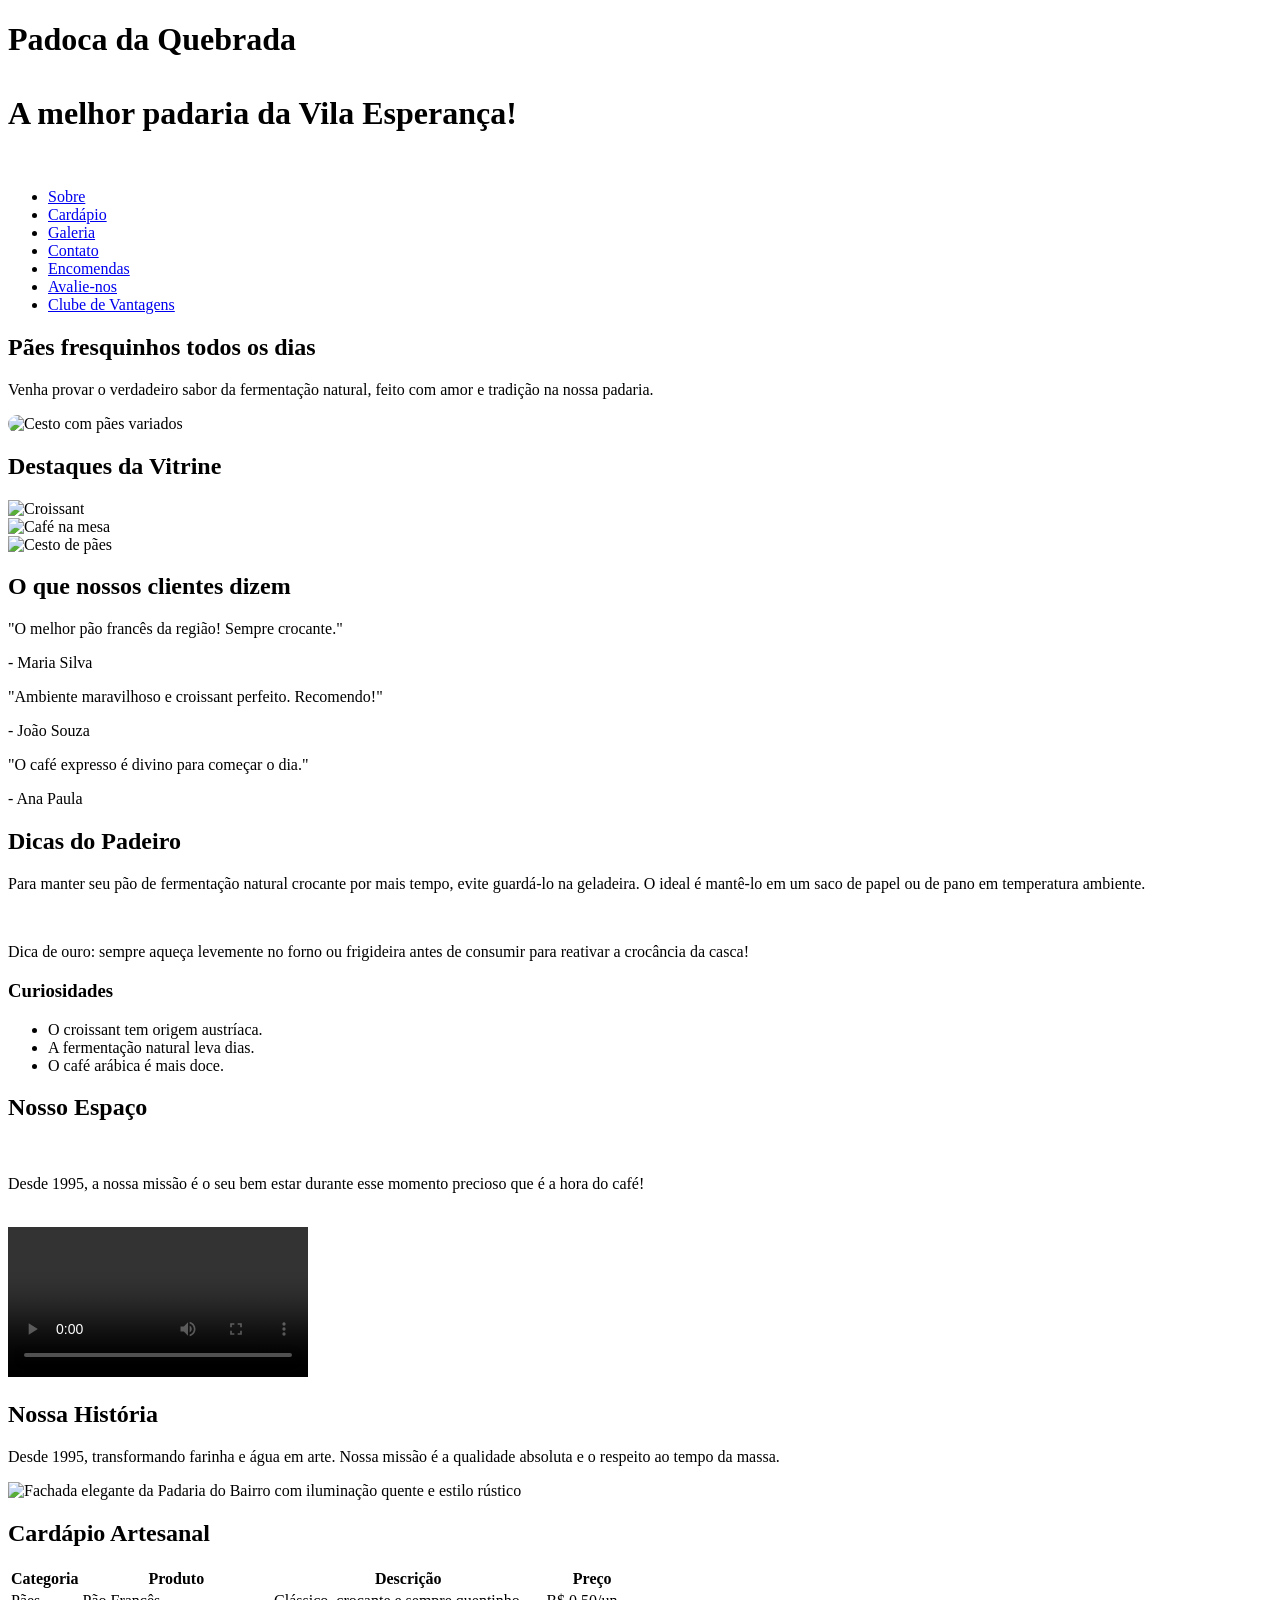
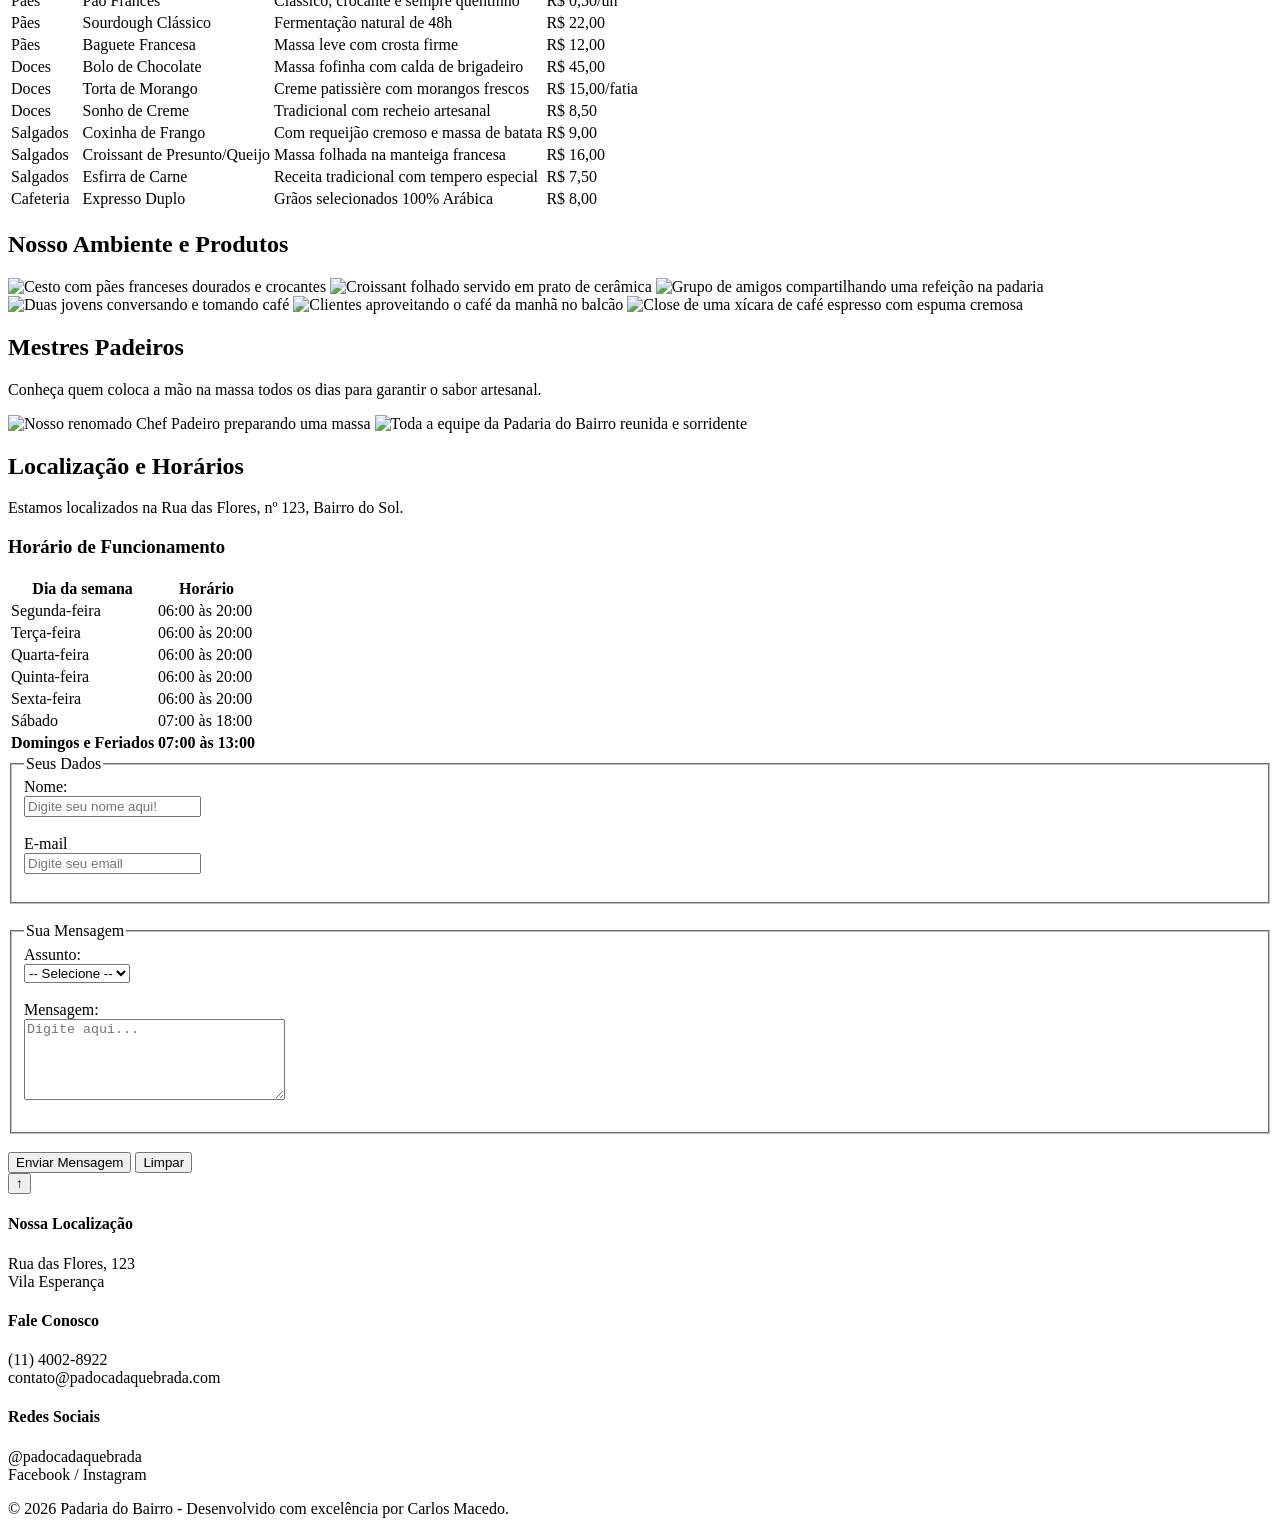
==== index.html @ 4d08b776 "Atualizando o layout e inserindo novas seções" ====
<!DOCTYPE html>
<html lang="pt-br">

<head>
    <!-- Atividade 3: Metadados e Acessibilidade -->
    <meta charset="UTF-8">
    <meta name="viewport" content="width=device-width, initial-scale=1.0">
    <title>Padaria do Bairro | Tradição e Sabor Artesanal</title>
    <!-- Link para o CSS seguindo a estrutura de pastas da Atividade 3 -->
    <link rel="stylesheet" href="css/styles.css">
</head>

<body>

    <!-- Cabeçalho: Título e Menu de Navegação (Atividade 1 e 2) -->
    <header>
        <h1>Padoca da Quebrada<br><br>A melhor padaria da Vila Esperança!</h1><br>
        <nav>
            <ul>
                <li><a href="#sobre">Sobre</a></li>
                <li><a href="#cardapio">Cardápio</a></li>
                <li><a href="#ambiente">Galeria</a></li>
                <li><a href="contato.html">Contato</a></li>
                <li><a href="pedidos.html">Encomendas</a></li>
                <li><a href="feedback.html">Avalie-nos</a></li>
                <li><a href="cadastro.html">Clube de Vantagens</a></li>
            </ul>
        </nav>
    </header>

    <main>
        <section id="hero" class="hero-grid">
            <div class="hero-texto">
                <h2>Pães fresquinhos todos os dias</h2>
                <p>Venha provar o verdadeiro sabor da fermentação natural, feito com amor e tradição na nossa padaria.</p>
            </div>
            <div class="hero-imagem">
                <img src="midia/imagens/cesto-de-paes-da-padaria-do-bairro.png" alt="Cesto com pães variados" style=" border-radius: 80px; object-fit: cover;">
            </div>
        </section>

        <section id="produtos-grid-secao">
            <h2>Destaques da Vitrine</h2>
            <div class="grid-galeria">
                <div class="item-grid"><img src="midia/imagens/croissant-prato-ceramica-padaria-do-bairro.png" alt="Croissant"></div>
                <div class="item-grid"><img src="midia/imagens/close-cafe-mesa.png" alt="Café na mesa"></div>
                <div class="item-grid"><img src="midia/imagens/cesto-de-paes-da-padaria-do-bairro.png" alt="Cesto de pães"></div>
            </div>
        </section>

        <section id="depoimentos">
            <h2>O que nossos clientes dizem</h2>
            <div class="container-depoimentos">
                <div class="card-depoimento">
                    <p>"O melhor pão francês da região! Sempre crocante."</p>
                    <span>- Maria Silva</span>
                </div>
                <div class="card-depoimento card-destaque">
                    <p>"Ambiente maravilhoso e croissant perfeito. Recomendo!"</p>
                    <span>- João Souza</span>
                </div>
                <div class="card-depoimento">
                    <p>"O café expresso é divino para começar o dia."</p>
                    <span>- Ana Paula</span>
                </div>
            </div>
        </section>

        <section id="conteudo-com-sidebar">
            <div class="layout-flex">
                <article class="conteudo-artigo">
                    <h2>Dicas do Padeiro</h2>
                    <p>Para manter seu pão de fermentação natural crocante por mais tempo, evite guardá-lo na geladeira. O ideal é mantê-lo em um saco de papel ou de pano em temperatura ambiente.</p>
                    <br>
                    <p>Dica de ouro: sempre aqueça levemente no forno ou frigideira antes de consumir para reativar a crocância da casca!</p>
                </article>
                <aside class="sidebar-flex">
                    <h3>Curiosidades</h3>
                    <ul>
                        <li>O croissant tem origem austríaca.</li>
                        <li>A fermentação natural leva dias.</li>
                        <li>O café arábica é mais doce.</li>
                    </ul>
                </aside>
            </div>
        </section>
        <!-- Vídeo Institucional (Atividade 2: Controles e Usabilidade) -->
        <section id="video-destaque">
            <h2>Nosso Espaço</h2> <br>
            <p>Desde 1995, a nossa missão é o seu bem estar durante esse momento precioso que é a hora do café!</p> <br>
            <div class="video-container">
                <video controls>
                    <!-- Caminho atualizado conforme Atividade 3 -->
                    <source src="midia/videos/cena-padaria.mp4" type="video/mp4">
                    Seu navegador não suporta o player de vídeo.
                </video>
            </div>
        </section>

        <!-- Seção Sobre (Atividade 2: Uso de Imagens e Alts) -->
        <section id="sobre">
            <h2>Nossa História</h2>
            <p>Desde 1995, transformando farinha e água em arte. Nossa missão é a qualidade absoluta e o respeito ao
                tempo da massa.</p>
            <div class="img-centralizada">
                <!-- Imagem da fachada integrada à nova estrutura -->
                <img src="midia/imagens/fachada-padaria-do-bairro-banner.png"
                    alt="Fachada elegante da Padaria do Bairro com iluminação quente e estilo rústico">
            </div>
        </section>

        <!-- Atividade 1: Tabela de Cardápio Completa (10 Produtos) -->
        <section id="cardapio">
            <h2>Cardápio Artesanal</h2>
            <table>
                <thead>
                    <tr>
                        <th>Categoria</th>
                        <th>Produto</th>
                        <th>Descrição</th>
                        <th>Preço</th>
                    </tr>
                </thead>
                <tbody>
                    <!-- Pães -->
                    <tr>
                        <td>Pães</td>
                        <td>Pão Francês</td>
                        <td>Clássico, crocante e sempre quentinho</td>
                        <td>R$ 0,50/un</td>
                    </tr>
                    <tr>
                        <td>Pães</td>
                        <td>Sourdough Clássico</td>
                        <td>Fermentação natural de 48h</td>
                        <td>R$ 22,00</td>
                    </tr>
                    <tr>
                        <td>Pães</td>
                        <td>Baguete Francesa</td>
                        <td>Massa leve com crosta firme</td>
                        <td>R$ 12,00</td>
                    </tr>
                    <!-- Doces -->
                    <tr>
                        <td>Doces</td>
                        <td>Bolo de Chocolate</td>
                        <td>Massa fofinha com calda de brigadeiro</td>
                        <td>R$ 45,00</td>
                    </tr>
                    <tr>
                        <td>Doces</td>
                        <td>Torta de Morango</td>
                        <td>Creme patissière com morangos frescos</td>
                        <td>R$ 15,00/fatia</td>
                    </tr>
                    <tr>
                        <td>Doces</td>
                        <td>Sonho de Creme</td>
                        <td>Tradicional com recheio artesanal</td>
                        <td>R$ 8,50</td>
                    </tr>
                    <!-- Salgados -->
                    <tr>
                        <td>Salgados</td>
                        <td>Coxinha de Frango</td>
                        <td>Com requeijão cremoso e massa de batata</td>
                        <td>R$ 9,00</td>
                    </tr>
                    <tr>
                        <td>Salgados</td>
                        <td>Croissant de Presunto/Queijo</td>
                        <td>Massa folhada na manteiga francesa</td>
                        <td>R$ 16,00</td>
                    </tr>
                    <tr>
                        <td>Salgados</td>
                        <td>Esfirra de Carne</td>
                        <td>Receita tradicional com tempero especial</td>
                        <td>R$ 7,50</td>
                    </tr>
                    <!-- Cafeteria -->
                    <tr>
                        <td>Cafeteria</td>
                        <td>Expresso Duplo</td>
                        <td>Grãos selecionados 100% Arábica</td>
                        <td>R$ 8,00</td>
                    </tr>
                </tbody>
            </table>
        </section>

        <!-- Atividade 2: Galeria Temática (Mínimo 5 imagens) -->
        <section id="ambiente">
            <h2>Nosso Ambiente e Produtos</h2>
            <div class="galeria">
                <!-- Imagens de Produtos -->
                <img src="midia/imagens/cesto-de-paes-da-padaria-do-bairro.png"
                    alt="Cesto com pães franceses dourados e crocantes">
                <img src="midia/imagens/croissant-prato-ceramica-padaria-do-bairro.png"
                    alt="Croissant folhado servido em prato de cerâmica">
                <!-- Imagens de Ambiente -->
                <img src="midia/imagens/grupo-pessoas-padaria-mesa-comendo.png"
                    alt="Grupo de amigos compartilhando uma refeição na padaria">
                <img src="midia/imagens/meninas-padaria-mesa-comendo.png" alt="Duas jovens conversando e tomando café">
                <img src="midia/imagens/pessoas-padaria-mesa-comendo.png"
                    alt="Clientes aproveitando o café da manhã no balcão">
                <img src="midia/imagens/close-cafe-mesa.png"
                    alt="Close de uma xícara de café espresso com espuma cremosa">
            </div>
        </section>

        <!-- Seção Equipe (Atividade 2: Processo e Pessoas) -->
        <section id="equipe">
            <h2>Mestres Padeiros</h2>
            <p>Conheça quem coloca a mão na massa todos os dias para garantir o sabor artesanal.</p>
            <div class="galeria">
                <img src="midia/imagens/chef-padeiro-preparando-massa.png"
                    alt="Nosso renomado Chef Padeiro preparando uma massa">
                <img src="midia/imagens/time-da-padaria.jpeg"
                    alt="Toda a equipe da Padaria do Bairro reunida e sorridente">
            </div>
        </section>

        <!-- Atividade 1: Tabela de Horários Completa -->
        <section id="contato">
            <h2>Localização e Horários</h2>
            <p>Estamos localizados na Rua das Flores, nº 123, Bairro do Sol.</p>

            <h3>Horário de Funcionamento</h3>
            <table>
                <thead>
                    <tr>
                        <th>Dia da semana</th>
                        <th>Horário</th>
                    </tr>
                </thead>
                <tbody>
                    <tr>
                        <td>Segunda-feira</td>
                        <td>06:00 às 20:00</td>
                    </tr>
                    <tr>
                        <td>Terça-feira</td>
                        <td>06:00 às 20:00</td>
                    </tr>
                    <tr>
                        <td>Quarta-feira</td>
                        <td>06:00 às 20:00</td>
                    </tr>
                    <tr>
                        <td>Quinta-feira</td>
                        <td>06:00 às 20:00</td>
                    </tr>
                    <tr>
                        <td>Sexta-feira</td>
                        <td>06:00 às 20:00</td>
                    </tr>
                    <tr>
                        <td>Sábado</td>
                        <td>07:00 às 18:00</td>
                    </tr>
                </tbody>
                <tfoot>
                    <tr>
                        <td><strong>Domingos e Feriados</strong></td>
                        <td><strong>07:00 às 13:00</strong></td>
                    </tr>
                </tfoot>
            </table>
        </section>
        <form action="/enviar-mensagem" method="post">

            <fieldset>
                <legend>Seus Dados</legend>
                <label for="nome">Nome:</label><br>
                <input type="text" id="nome" name="nome_usuario" placeholder="Digite seu nome aqui!" required><br><br>
                <label for="email_usuario">E-mail</label><br>
                <input type="email" id="email_usuario" placeholder="Digite seu email" required> <br><br>
            </fieldset>

            <br>
            <fieldset>
                <legend>Sua Mensagem</legend>
                <label for="assunto">Assunto:</label><br>
                <select id="assunto" name="assunto_contato" required>
                    <option value="">-- Selecione -- </option>
                    <option value="duvida">Dúvida</option>
                    <option value="pedido">Pedido</option>
                    <option value="sugestao">Sugestão</option>
                </select><br><br>

                <label for="mensagem">Mensagem: </label><br>
                <textarea id="mensagem" name="conteudo_mensagem" rows="5" cols="30" placeholder="Digite aqui..."
                    required></textarea><br><br>

            </fieldset>

            <br>

            <input type="submit" value="Enviar Mensagem">
            <input type="reset" value="Limpar">
        </form>
    </main>

    <button id="voltar-topo" type="button" aria-label="Voltar ao topo">↑</button>

    <!-- Rodapé (Atividade 3: Créditos e Documentação) -->
    <footer>
        <div class="footer-colunas">
            <div class="coluna">
                <h4>Nossa Localização</h4>
                <p>Rua das Flores, 123<br>Vila Esperança</p>
            </div>
            <div class="coluna">
                <h4>Fale Conosco</h4>
                <p>(11) 4002-8922<br>contato@padocadaquebrada.com</p>
            </div>
            <div class="coluna">
                <h4>Redes Sociais</h4>
                <p>@padocadaquebrada<br>Facebook / Instagram</p>
            </div>
        </div>

        <p>&copy; 2026 Padaria do Bairro - Desenvolvido com excelência por Carlos Macedo.</p>
    </footer>

    <script>
        const botaoTopo = document.getElementById('voltar-topo');

        window.addEventListener('scroll', () => {
            if (window.scrollY > 250) {
                botaoTopo.classList.add('ativo');
            } else {
                botaoTopo.classList.remove('ativo');
            }
        });

        botaoTopo.addEventListener('click', () => {
            window.scrollTo({ top: 0, behavior: 'smooth' });
        });
    </script>
</body>

</html>
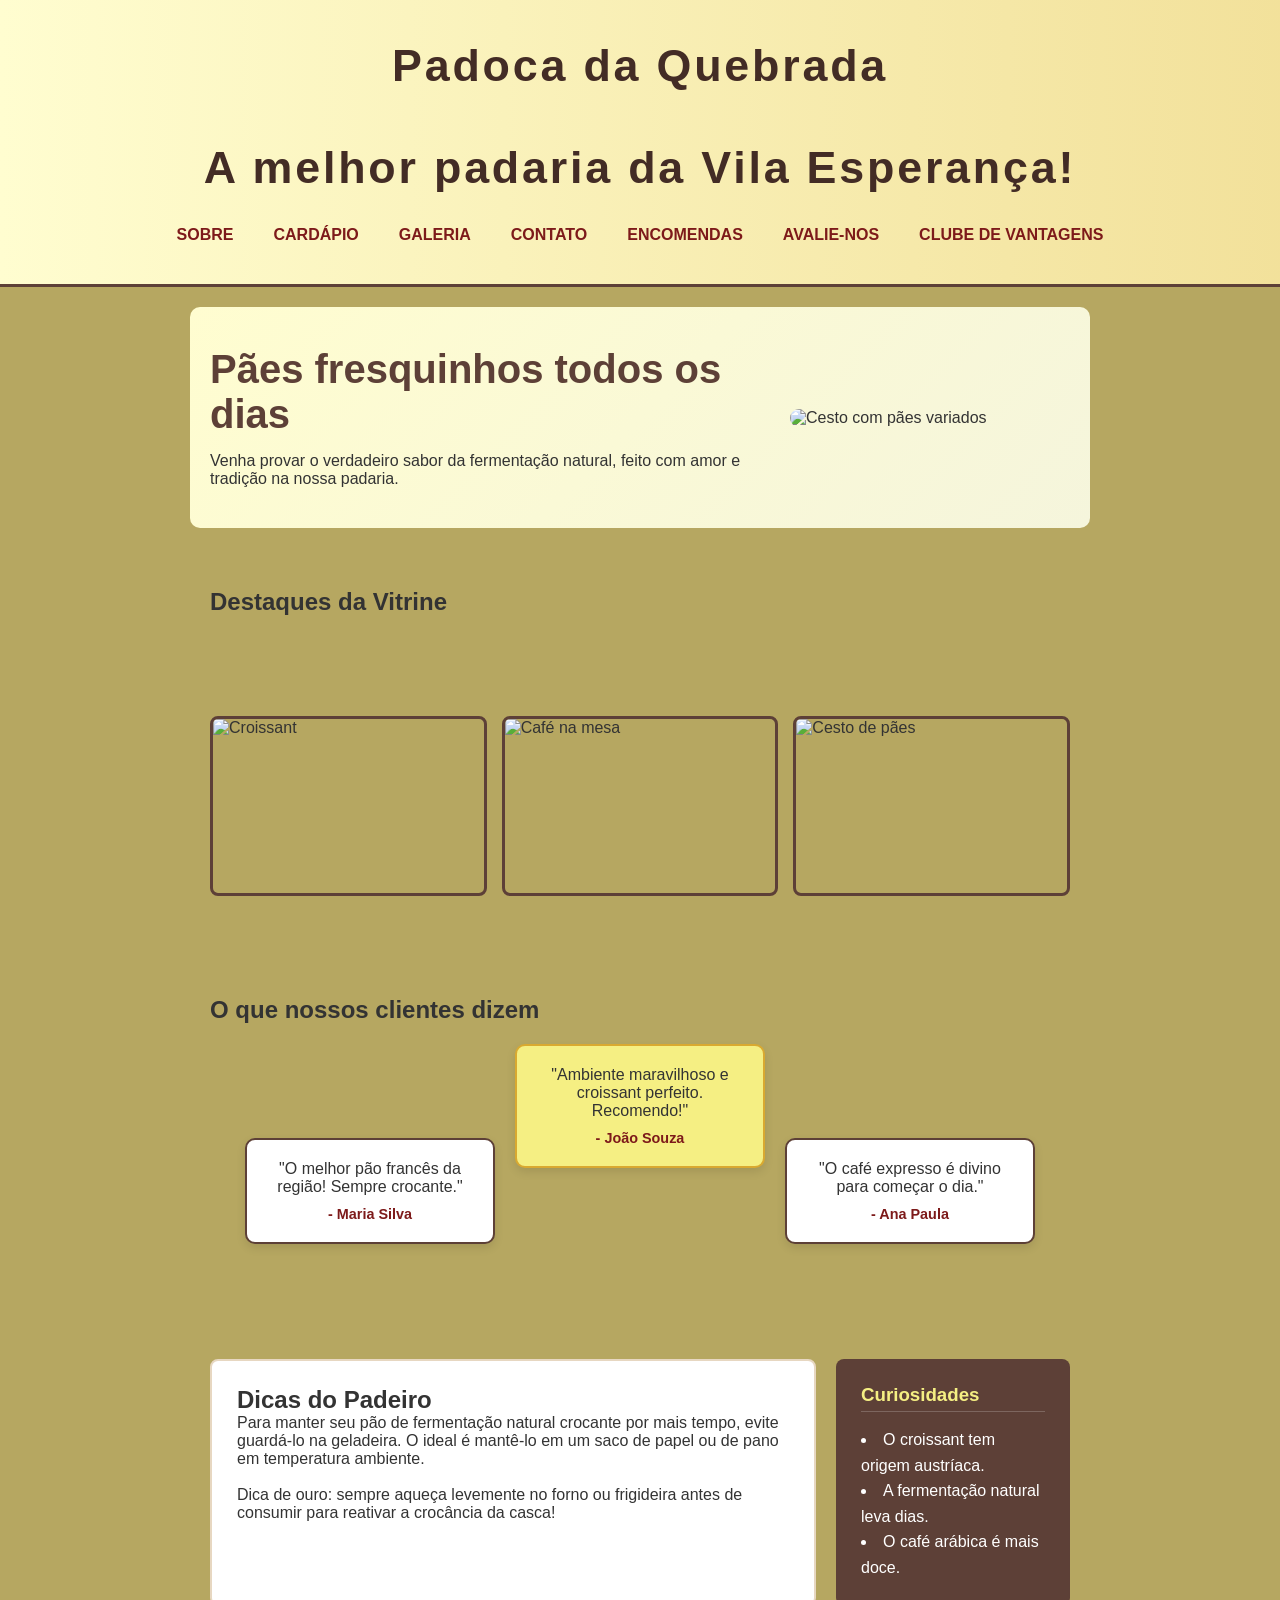
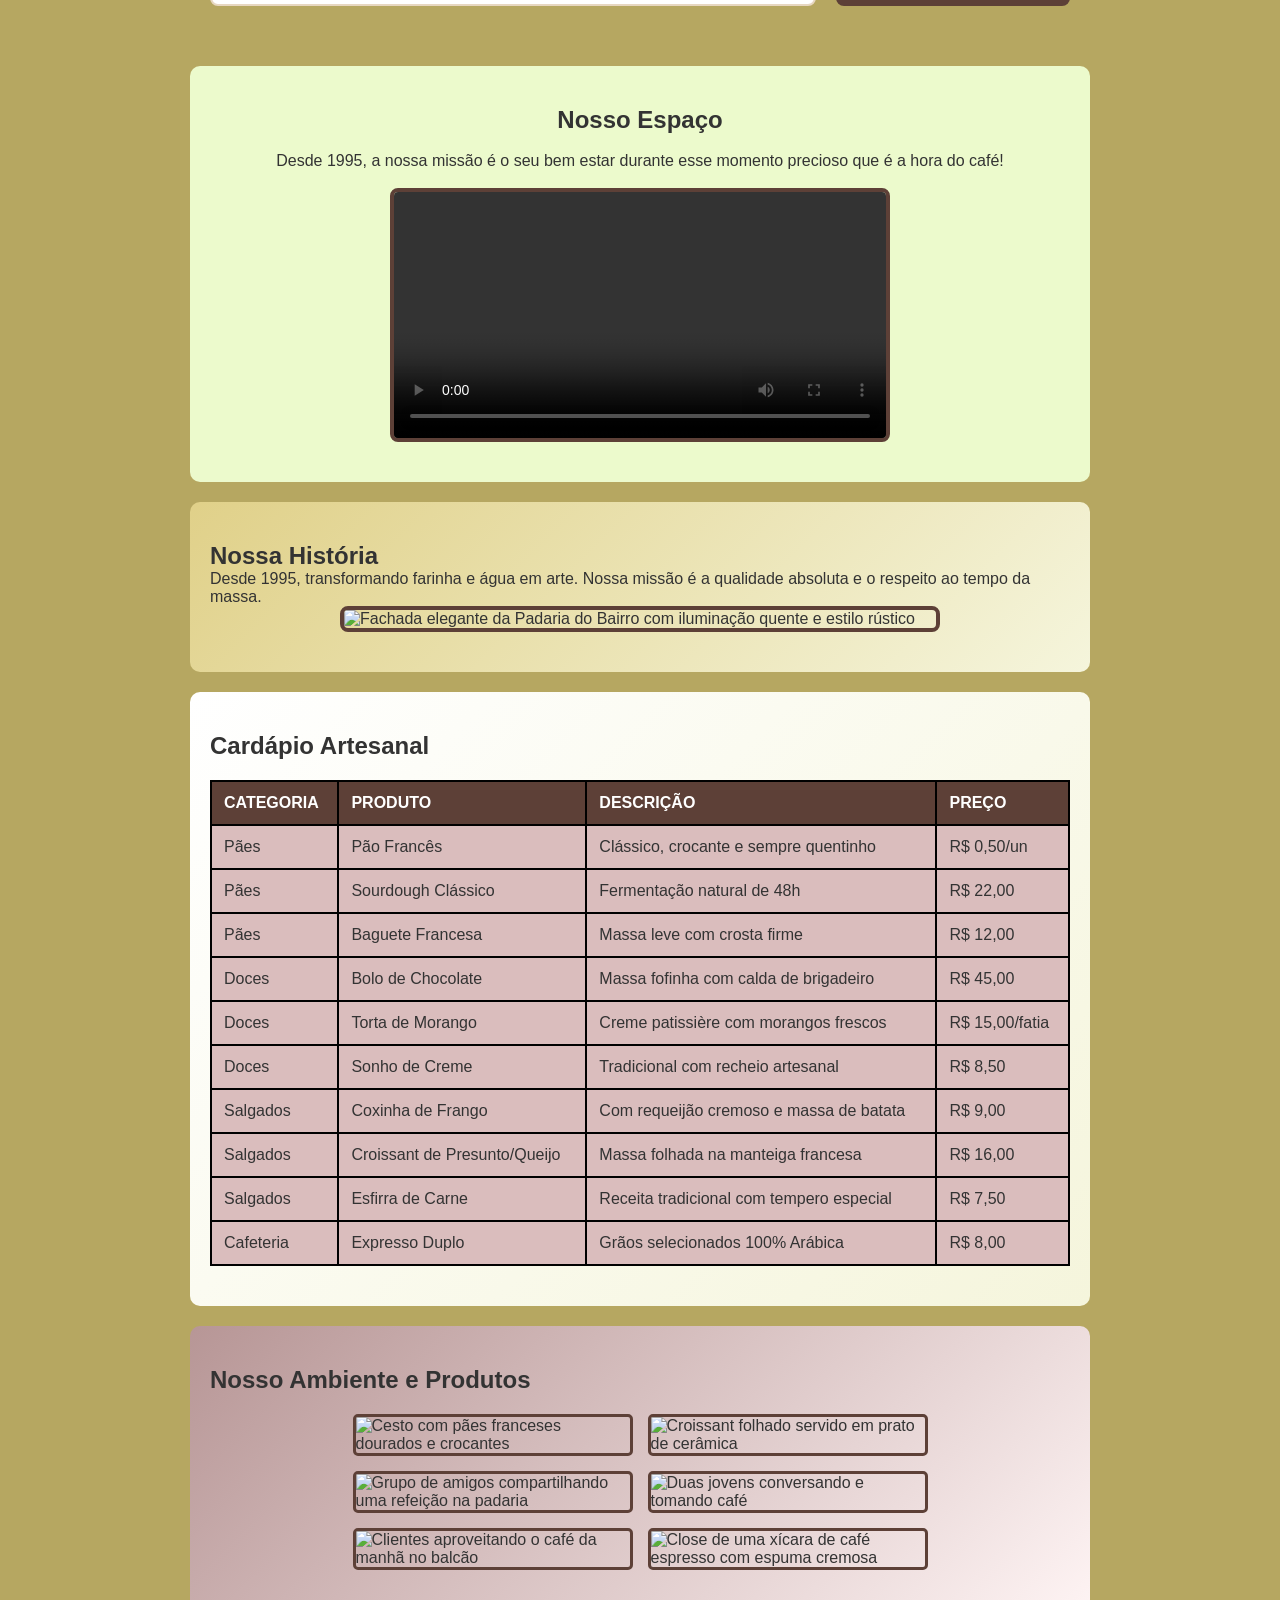
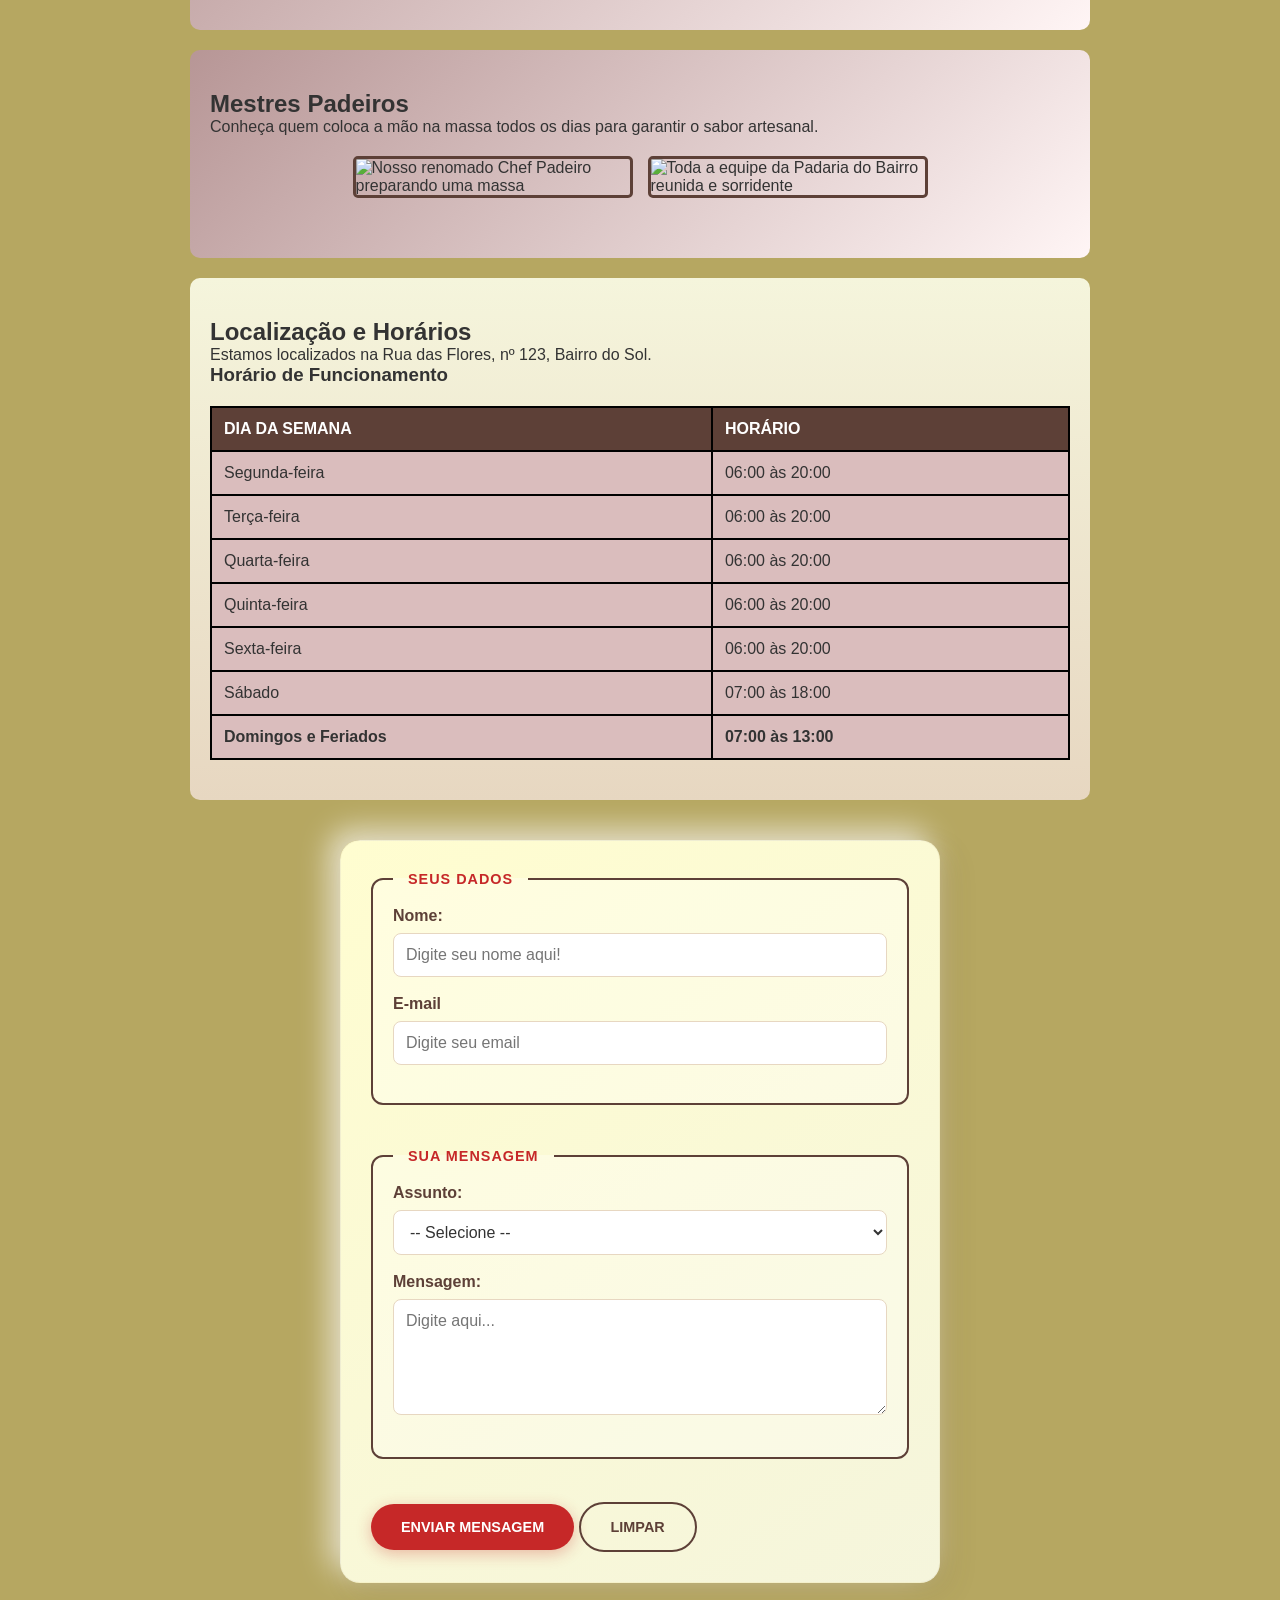
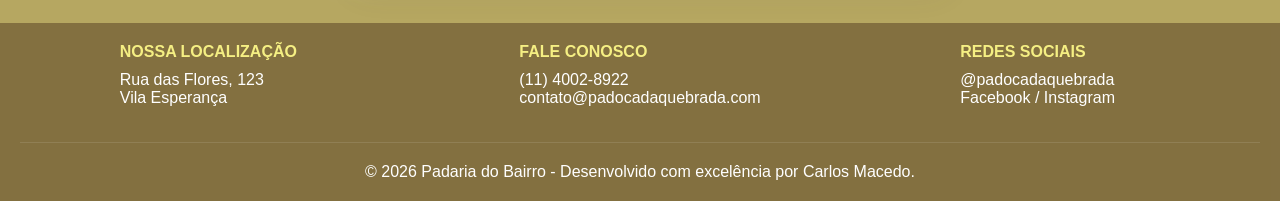
==== commit fa39e8a2: "Update index.html" ====
--- a/index.html
+++ b/index.html
@@ -7,7 +7,7 @@
     <meta name="viewport" content="width=device-width, initial-scale=1.0">
     <title>Padaria do Bairro | Tradição e Sabor Artesanal</title>
     <!-- Link para o CSS seguindo a estrutura de pastas da Atividade 3 -->
-    <link rel="stylesheet" href="css/styles.css">
+    <link rel="stylesheet" href="CSS/styles.css">
 </head>
 
 <body>
@@ -342,4 +342,4 @@
     </script>
 </body>
 
-</html>+</html>
--- a/CSS/styles.css
+++ b/CSS/styles.css
@@ -0,0 +1,521 @@
+/* 1. RESET E ESTILO GERAL */
+* {
+    margin: 0;
+    padding: 0;
+    box-sizing: border-box;
+    /* Ajuste esse valor para a altura exata do seu cabeçalho */
+    scroll-padding-top: 320px; 
+    
+    /* Bônus: Isso faz a página deslizar suavemente até a seção, em vez de pular de uma vez */
+    scroll-behavior: smooth;
+}
+
+body {
+    font-family: 'Segoe UI', Tahoma, sans-serif;
+    background-color: #91790ea7;
+    /* Bege Claro */
+    color: #333;
+    /* Ajuste esse valor de acordo com a altura total do seu header */
+    padding-top: 0px;
+}
+
+/* Regra Global para Imagens (Evita que fiquem gigantes) */
+img {
+    max-width: 100%;
+    /* height: auto;*/
+    display: block;
+}
+
+/* 2. CABEÇALHO (Creme e Amarelo) */
+header {
+    background: linear-gradient(270deg, #f5ef83, #d9a930, #fffdd0);
+    background-size: 600% 600%;
+    animation: auroraPadaria 15s ease infinite;
+    position: sticky;
+    top: 0;           /* Define que ele deve grudar no topo da janela */
+    z-index: 1000;    /* Garante que o menu fique sempre na frente de fotos/textos */
+    padding: 40px 30px;
+    text-align: center;
+    border-bottom: 3px solid #5D4037;    
+    width: 100%;
+}
+
+@keyframes auroraPadaria {
+    0% {
+        background-position: 0% 50%;
+    }
+
+    50% {
+        background-position: 100% 50%;
+    }
+
+    100% {
+        background-position: 0% 50%;
+    }
+}
+
+h1 {
+    color: #432c25;
+    font-size: 2.8rem;
+    letter-spacing: 2.8px;
+    margin-left: 10px;
+    margin-right: 10px;
+    padding-left: 0px;
+    padding-right: 0px;
+}
+
+/* Atualizei esta parte no arquivo styles.css */
+nav ul {
+    display: flex;
+    justify-content: center;
+    flex-wrap: wrap;
+    /* Essencial: permite que os links formem uma nova linha se não couberem */
+    gap: 20px;
+    list-style: none;
+    margin-top: 15px;
+}
+
+nav a {
+    text-decoration: none;
+    color: #7d1a1a;
+    font-weight: bold;
+    text-transform: uppercase;
+    padding: 5px 10px;
+    /* Cria uma "área de clique" maior, excelente para mobile */
+    border-radius: 5px;
+    transition: all 0.3s ease;
+}
+
+nav a:hover {
+    background-color: rgba(125, 26, 26, 0.1);
+    /* Efeito de destaque ao passar o mouse */
+    transform: translateY(-2px);
+}
+
+/* 3. BLOCOS COLORIDOS (Gradientes) */
+section {
+    padding: 40px 20px;
+    max-width: 900px;
+    margin: 20px auto;
+    border-radius: 10px;
+}
+
+#video-destaque {
+    background-color: #ecfacc;
+    text-align: center;
+}
+
+#sobre {
+    background: linear-gradient(135deg, #f3e39bb0, #F5F5DC);
+}
+
+#cardapio {
+    background: linear-gradient(135deg, #ffffff, #F5F5DC);
+}
+
+#ambiente,
+#equipe,
+#galeria {
+    background: linear-gradient(135deg, #b79696, #FFF5F5);
+}
+
+#contato,
+#horarios {
+    background: linear-gradient(to bottom, #F5F5DC, #E7D7C1);
+}
+
+/* 4. TABELAS (Bordas Pretas Sólidas) */
+table {
+    width: 100%;
+    border-collapse: collapse;
+    margin-top: 20px;
+    background: rgb(218, 189, 189);
+}
+
+table,
+th,
+td {
+    border: 2px solid #000000 !important;
+
+}
+
+th,
+td {
+    padding: 12px;
+    text-align: left;
+}
+
+th {
+    background-color: #5D4037;
+    color: white;
+    text-transform: uppercase;
+}
+
+/* 5. VÍDEO (Centralizado e Menor) */
+.video-container {
+    max-width: 500px;
+    margin: 0 auto;
+    border: 4px solid #5D4037;
+    border-radius: 8px;
+    overflow: hidden;
+}
+
+video {
+    width: 100%;
+    display: block;
+}
+
+/* 6. GALERIA E IMAGENS INDIVIDUAIS */
+.galeria {
+    display: flex;
+    gap: 15px;
+    flex-wrap: wrap;
+    justify-content: center;
+    margin: 20px 0;
+    
+}
+
+/* Controla o tamanho das imagens na galeria e na seção equipe */
+.galeria img {
+    width: 280px;
+    /*height: 200px;*/
+    object-fit: cover;
+    /* Não distorce a imagem */
+    border: 3px solid #5D4037;
+    border-radius: 5px;
+}
+
+/* Ajuste específico para a imagem da Fachada (Seção Sobre) */
+.img-centralizada img {
+    max-width: 600px;
+    margin: 0 auto;
+    border: 4px solid #5D4037;
+    border-radius: 8px;
+}
+
+/* 7. RODAPÉ (Café) */
+footer {
+    background-color: #31160d61;
+    color: white;
+    text-align: center;
+    padding: 20px;
+    margin-top: 40px;
+}
+
+/* 8. ESTILIZAÇÃO DO FORMULÁRIO */
+form {
+    max-width: 600px;
+    margin: 40px auto;
+    padding: 30px;
+    /* Gradiente suave que imita o tom de massa de pão */
+    background: linear-gradient(145deg, #FFFDD0, #F5F5DC);
+    border-radius: 20px;
+    box-shadow: 10px 10px 30px rgba(93, 64, 55, 0.1),
+        -10px -10px 30px rgba(255, 255, 255, 0.7);
+    border: 1px solid rgba(93, 64, 55, 0.05);
+}
+
+fieldset {
+    border: 2px solid #5D4037;
+    border-radius: 12px;
+    padding: 20px;
+    margin-bottom: 25px;
+    background: rgba(255, 255, 255, 0.3);
+    /* Efeito de transparência sutil */
+}
+
+legend {
+    font-weight: bold;
+    color: #C62828;
+    /* Vermelho destaque */
+    padding: 0 15px;
+    text-transform: uppercase;
+    font-size: 0.9rem;
+    letter-spacing: 1px;
+}
+
+label {
+    font-weight: 600;
+    color: #5D4037;
+    margin-bottom: 8px;
+    display: inline-block;
+}
+
+/* Campos de entrada, Select e Textarea */
+input[type="text"],
+input[type="email"],
+select,
+textarea {
+    width: 100%;
+    padding: 12px;
+    border: 1px solid #E7D7C1;
+    border-radius: 8px;
+    background-color: #ffffff;
+    font-family: inherit;
+    font-size: 1rem;
+    color: #333;
+    transition: all 0.3s ease;
+}
+
+/* Efeito Surreal ao focar nos campos */
+input:focus,
+select:focus,
+textarea:focus {
+    outline: none;
+    border-color: #C62828;
+    box-shadow: 0 0 10px rgba(198, 40, 40, 0.2);
+    transform: translateY(-2px);
+    /* Pequena flutuação */
+}
+
+/* Botões de Ação */
+.botoes-form {
+    display: flex;
+    gap: 15px;
+    justify-content: center;
+}
+
+input[type="submit"],
+input[type="reset"] {
+    padding: 15px 30px;
+    border-radius: 30px;
+    border: none;
+    font-weight: bold;
+    text-transform: uppercase;
+    cursor: pointer;
+    transition: all 0.3s ease;
+    font-size: 0.9rem;
+}
+
+input[type="submit"] {
+    background: #C62828;
+    color: white;
+    box-shadow: 0 4px 15px rgba(198, 40, 40, 0.3);
+}
+
+input[type="submit"]:hover {
+    background: #5D4037;
+    box-shadow: 0 6px 20px rgba(93, 64, 55, 0.4);
+    transform: scale(1.05);
+}
+
+input[type="reset"] {
+    background: transparent;
+    border: 2px solid #5D4037;
+    color: #5D4037;
+}
+
+input[type="reset"]:hover {
+    background: rgba(93, 64, 55, 0.1);
+}
+
+#voltar-topo {
+    position: fixed;
+    right: 20px;
+    bottom: 20px;
+    width: 50px;
+    height: 50px;
+    border: none;
+    border-radius: 50%;
+    background-color: #c69c28;
+    color: #6f3b02;
+    font-size: 1.5rem;
+    cursor: default;
+    box-shadow: 0 4px 15px rgba(0, 0, 0, 0.2);
+    opacity: 0;
+    visibility: hidden;
+    transform: translateY(20px);
+    transition: opacity 0.25s ease, transform 0.25s ease, visibility 0.25s ease;
+    z-index: 999;
+}
+
+#voltar-topo.ativo {
+    opacity: 1;
+    visibility: visible;
+    transform: translateY(0);
+}
+
+#voltar-topo:hover {
+    background-color: #dac58c;
+}
+
+span {
+    font-size: 10px;
+    color: red;
+}
+
+/* =========================================================
+   NOVAS REGRAS: ATIVIDADE DE GRID E FLEXBOX
+   ========================================================= */
+
+/* 1 e 5. Seção Hero (Grid Assimétrico: 2fr para texto e 1fr para imagem) */
+.hero-grid {
+    display: grid;
+    grid-template-columns: 2fr 1fr; 
+    gap: 20px;
+    align-items: center; 
+    background: linear-gradient(135deg, #FFFDD0, #F5F5DC);
+}
+
+.hero-texto h2 {
+    color: #5D4037;
+    font-size: 2.5rem;
+    margin-bottom: 15px;
+}
+
+/* 2. Estrutura Galeria de Produtos em Grid */
+.grid-galeria {
+    display: grid;
+    grid-template-columns: repeat(3, 1fr); /* Cria 3 colunas iguais */
+    gap: 15px;
+    margin-top: 100px;
+}
+
+.item-grid img {
+    width: 100%;
+    height: 180px;
+    object-fit: cover;
+    border-radius: 8px;
+    border: 3px solid #5D4037;
+    transition: transform 0.3s;
+}
+
+.item-grid img:hover {
+    transform: scale(1.05); /* Efeito suave ao passar o mouse */
+}
+
+/* 3, 6 e 8. Seção de Depoimentos (Flex-wrap, align-items, align-self) */
+.container-depoimentos {
+    display: flex;
+    flex-wrap: wrap; /* 6. Permite quebrar linha em telas pequenas */
+    justify-content: center;
+    align-items: flex-end; /* 8. Alinha todos os cards na base inferior */
+    gap: 20px;
+    margin-top: 20px;
+    min-height: 200px;
+}
+
+.card-depoimento {
+    background-color: #ffffff;
+    border: 2px solid #5D4037;
+    border-radius: 10px;
+    padding: 20px;
+    width: 250px;
+    box-shadow: 0 4px 10px rgba(0,0,0,0.1);
+    text-align: center;
+}
+
+.card-depoimento span {
+    display: block;
+    margin-top: 10px;
+    font-weight: bold;
+    color: #7d1a1a;
+    font-size: 0.9rem;
+}
+
+/* 8. Usando align-self para alinhar o card de destaque de forma diferente (no topo) */
+.card-destaque {
+    align-self: flex-start; 
+    background-color: #f5ef83;
+    border-color: #d9a930;
+}
+
+/* 7. Sidebar Flexível (ajusta à altura com stretch) */
+.layout-flex {
+    display: flex;
+    align-items: stretch; /* Garante que os dois fiquem com a mesma altura */
+    gap: 20px;
+    margin-top: 15px;
+}
+
+.conteudo-artigo {
+    flex: 3; /* Ocupa 3 partes do espaço */
+    background-color: #ffffff;
+    padding: 25px;
+    border-radius: 8px;
+    border: 2px solid #E7D7C1;
+}
+
+.sidebar-flex {
+    flex: 1; /* Ocupa 1 parte do espaço */
+    background-color: #5D4037;
+    color: white;
+    padding: 25px;
+    border-radius: 8px;
+}
+
+.sidebar-flex h3 {
+    color: #f5ef83;
+    margin-bottom: 15px;
+    border-bottom: 1px solid rgba(255,255,255,0.2);
+    padding-bottom: 5px;
+}
+
+.sidebar-flex ul {
+    list-style-position: inside;
+    line-height: 1.6;
+}
+
+/* 4. Rodapé com layout em colunas */
+.footer-colunas {
+    display: flex;
+    justify-content: space-around;
+    flex-wrap: wrap;
+    margin-bottom: 20px;
+    border-bottom: 1px solid rgba(255,255,255,0.1);
+    padding-bottom: 20px;
+}
+
+.coluna {
+    text-align: left;
+    min-width: 200px;
+    margin-bottom: 15px;
+}
+
+.coluna h4 {
+    color: #f5ef83;
+    margin-bottom: 10px;
+    text-transform: uppercase;
+}
+
+/* =========================================================
+   RESPONSIVIDADE (TELAS MENORES / CELULARES)
+   ========================================================= */
+   @media (max-width: 768px) {
+    
+    /* 1. Ajusta o Cabeçalho para telas pequenas */
+    header {
+        padding: 20px 10px;
+    }
+    h1 {
+        font-size: 1.8rem; /* Diminui o título para caber na tela */
+        letter-spacing: 1px;
+    }
+
+    /* 2. Hero: Quebra as colunas e empilha texto e imagem */
+    .hero-grid {
+        grid-template-columns: 1fr; /* Muda de 2 colunas para 1 coluna só */
+        text-align: center;
+    }
+
+    /* 3. Galeria Grid: Uma imagem por linha no celular */
+    .grid-galeria {
+        grid-template-columns: 1fr; /* Muda de 3 colunas para 1 coluna */
+    }
+
+    /* 4. Sidebar: Coloca a sidebar debaixo do artigo */
+    .layout-flex {
+        flex-direction: column; /* Força o Flexbox a empilhar verticalmente */
+    }
+
+    /* 5. Depoimentos: Deixa os cards ocupando 100% da largura */
+    .card-depoimento {
+        width: 100%;
+    }
+
+    /* 6. Rodapé: Centraliza o conteúdo das colunas no celular */
+    .coluna {
+        text-align: center;
+        width: 100%;
+    }
+}
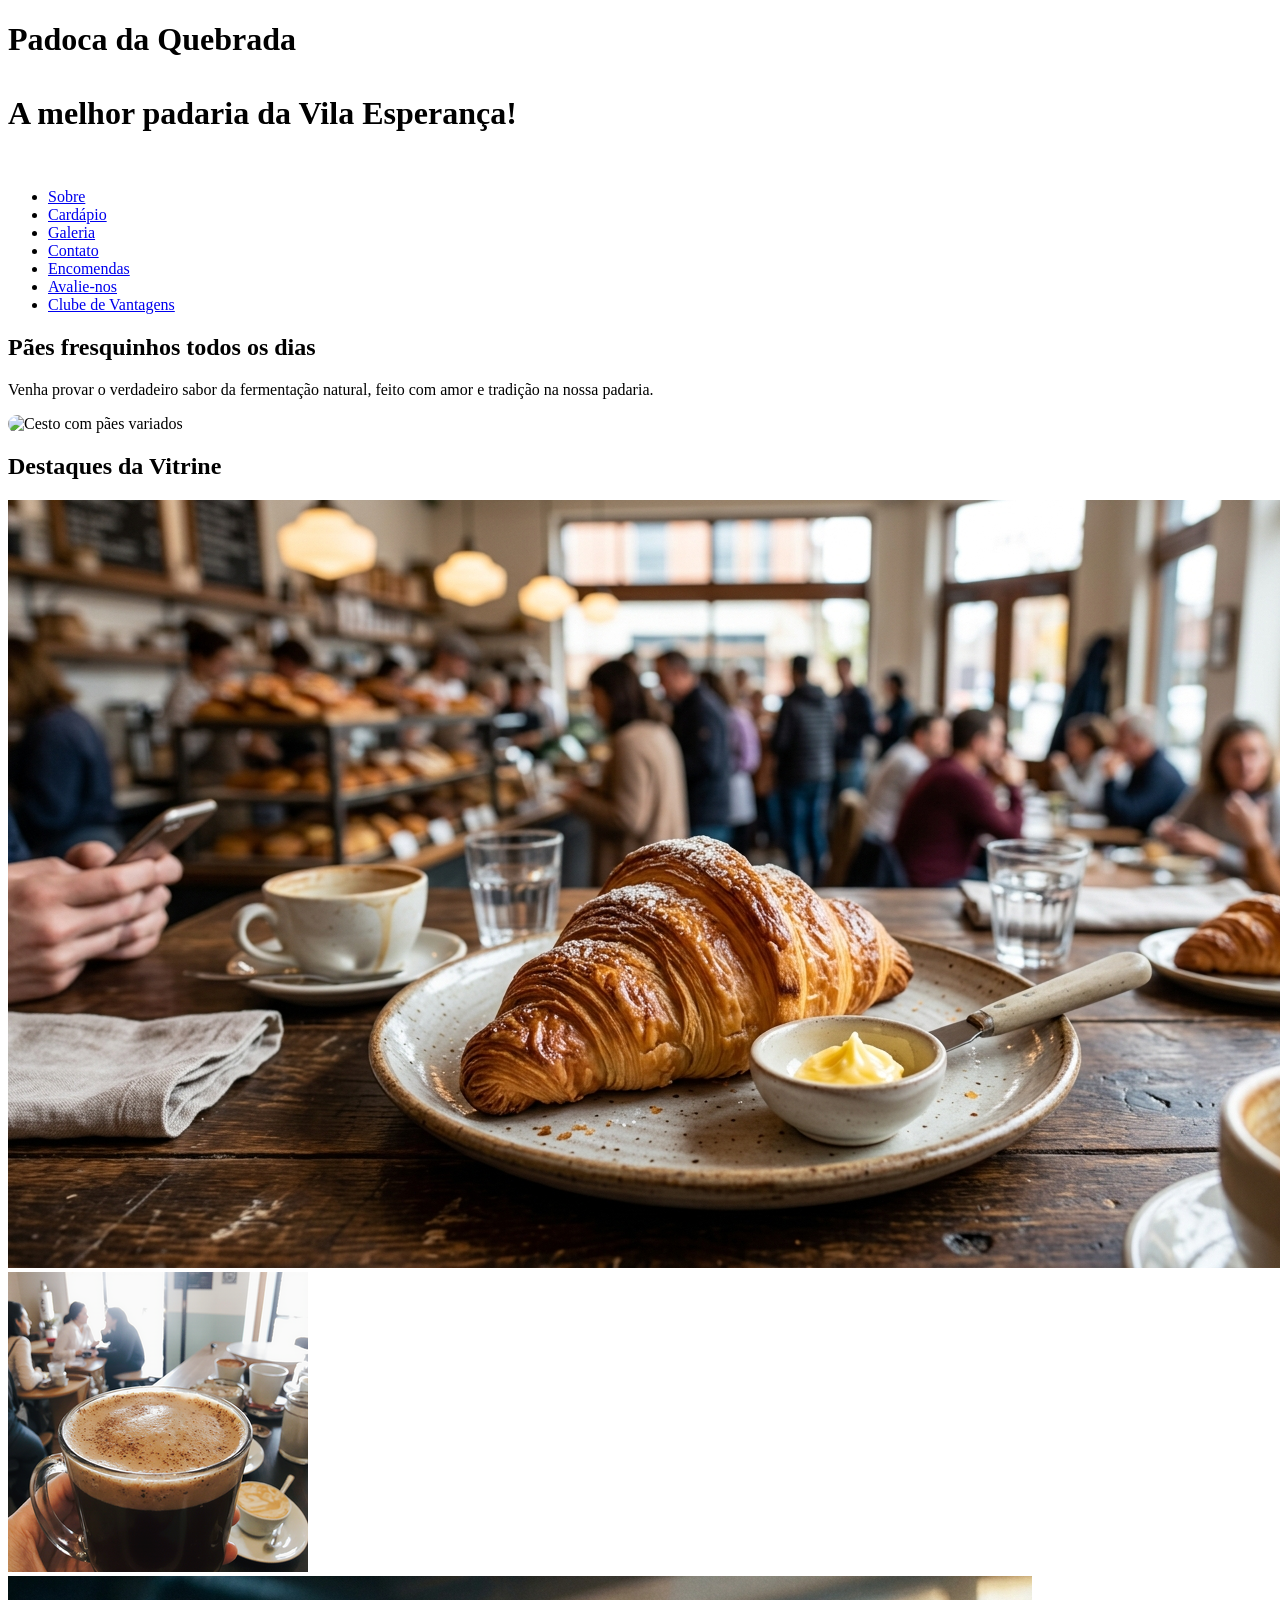
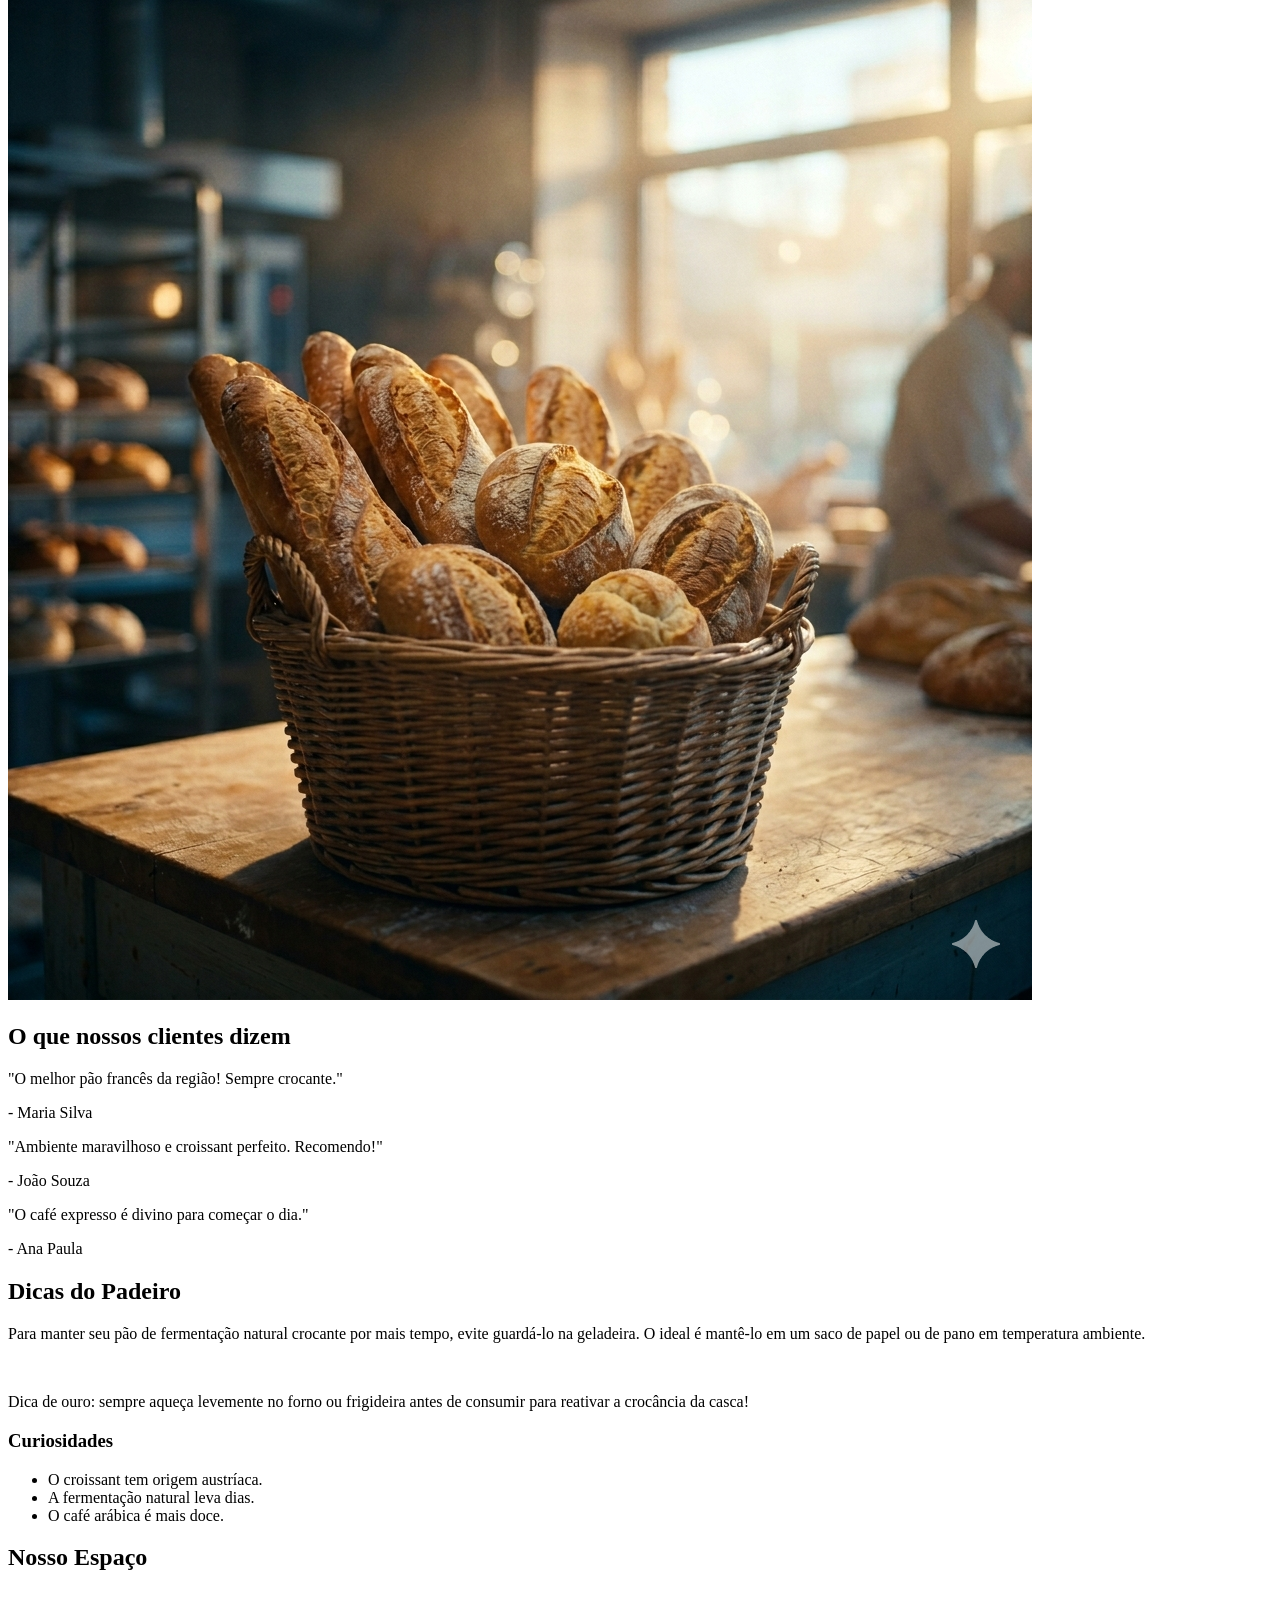
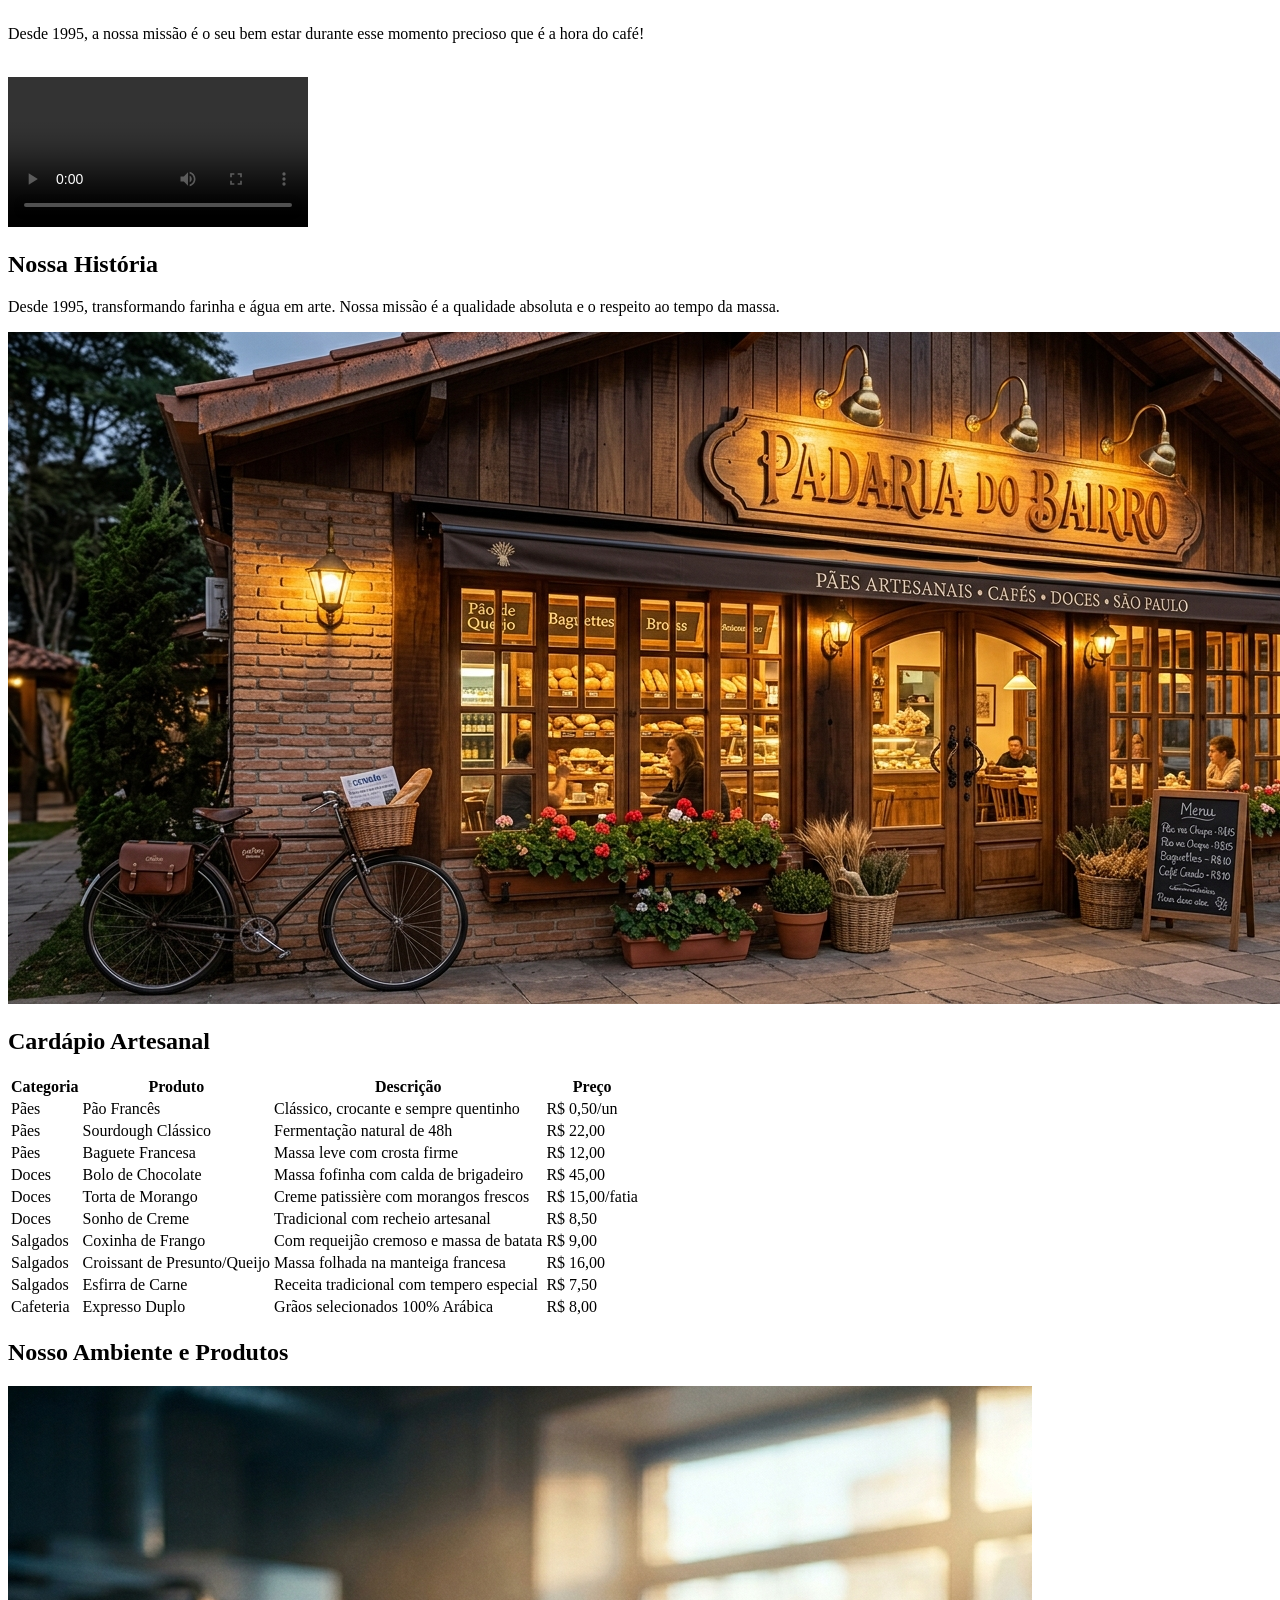
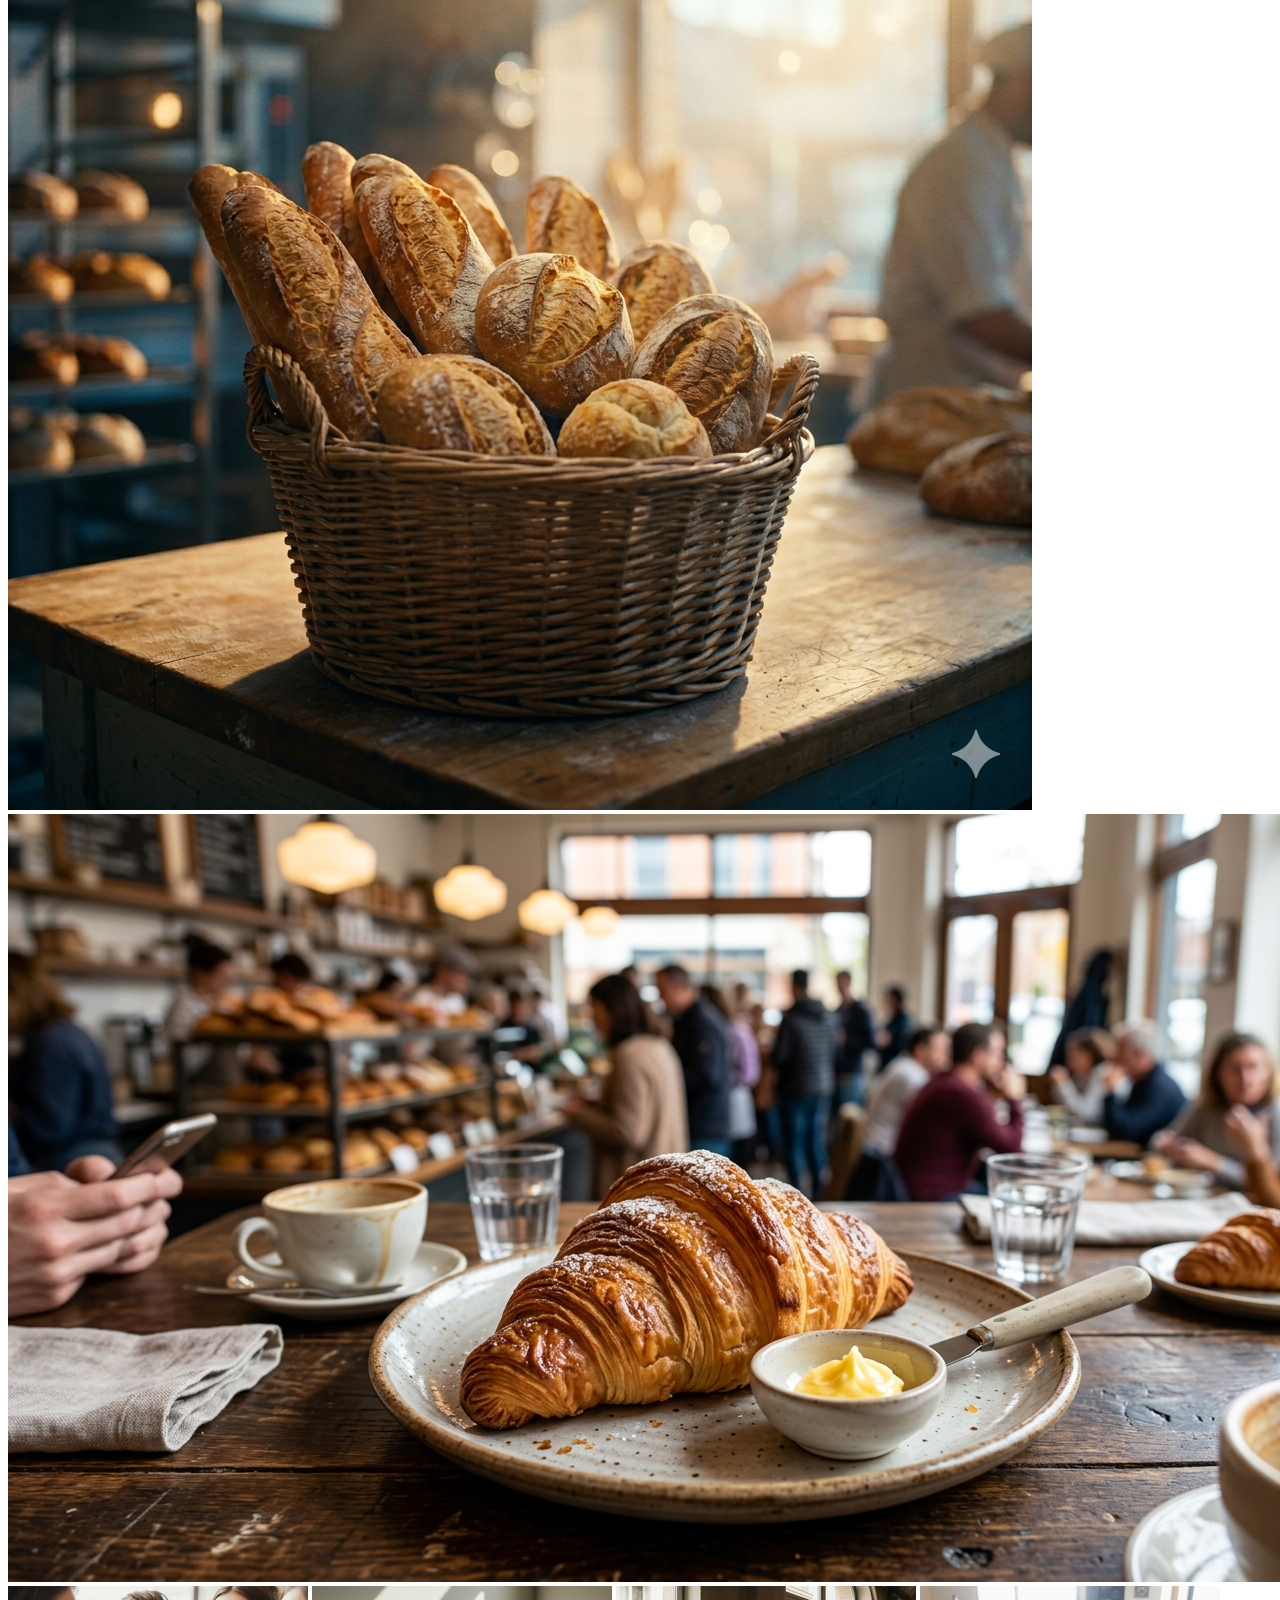
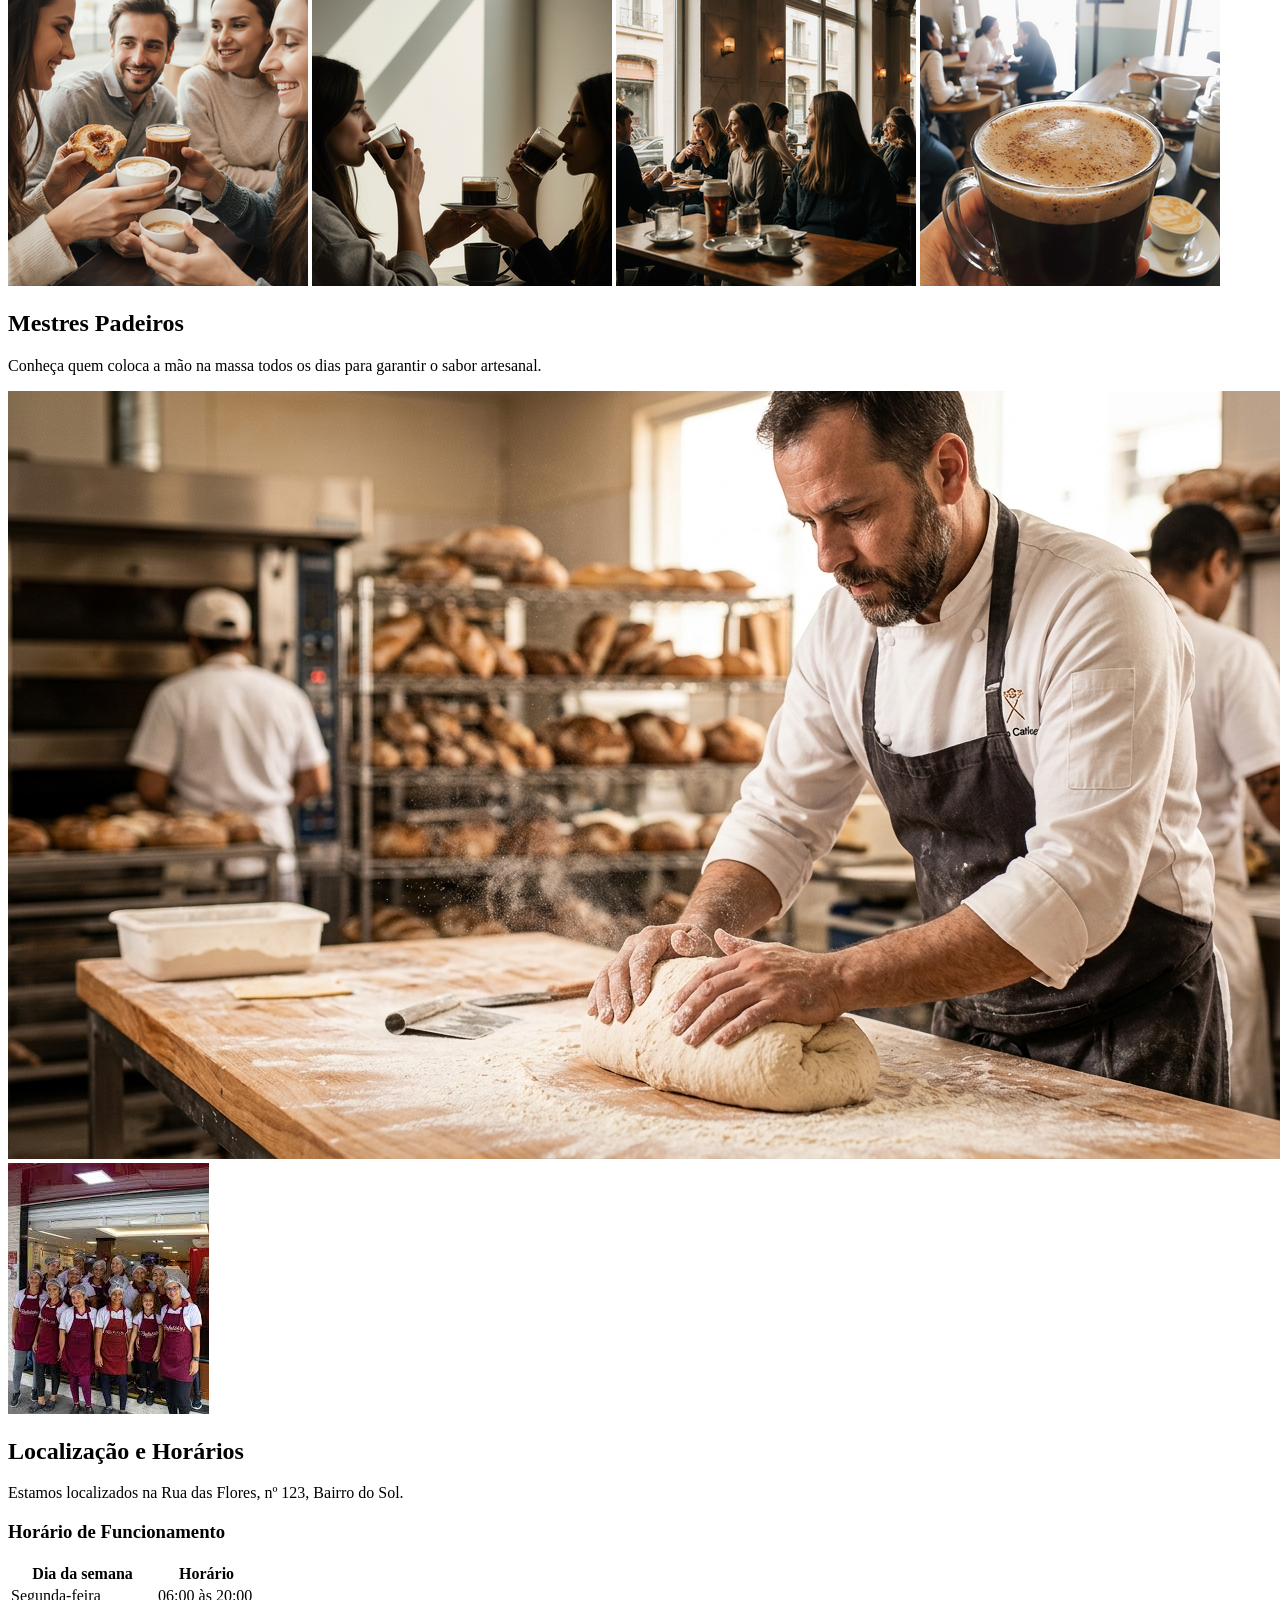
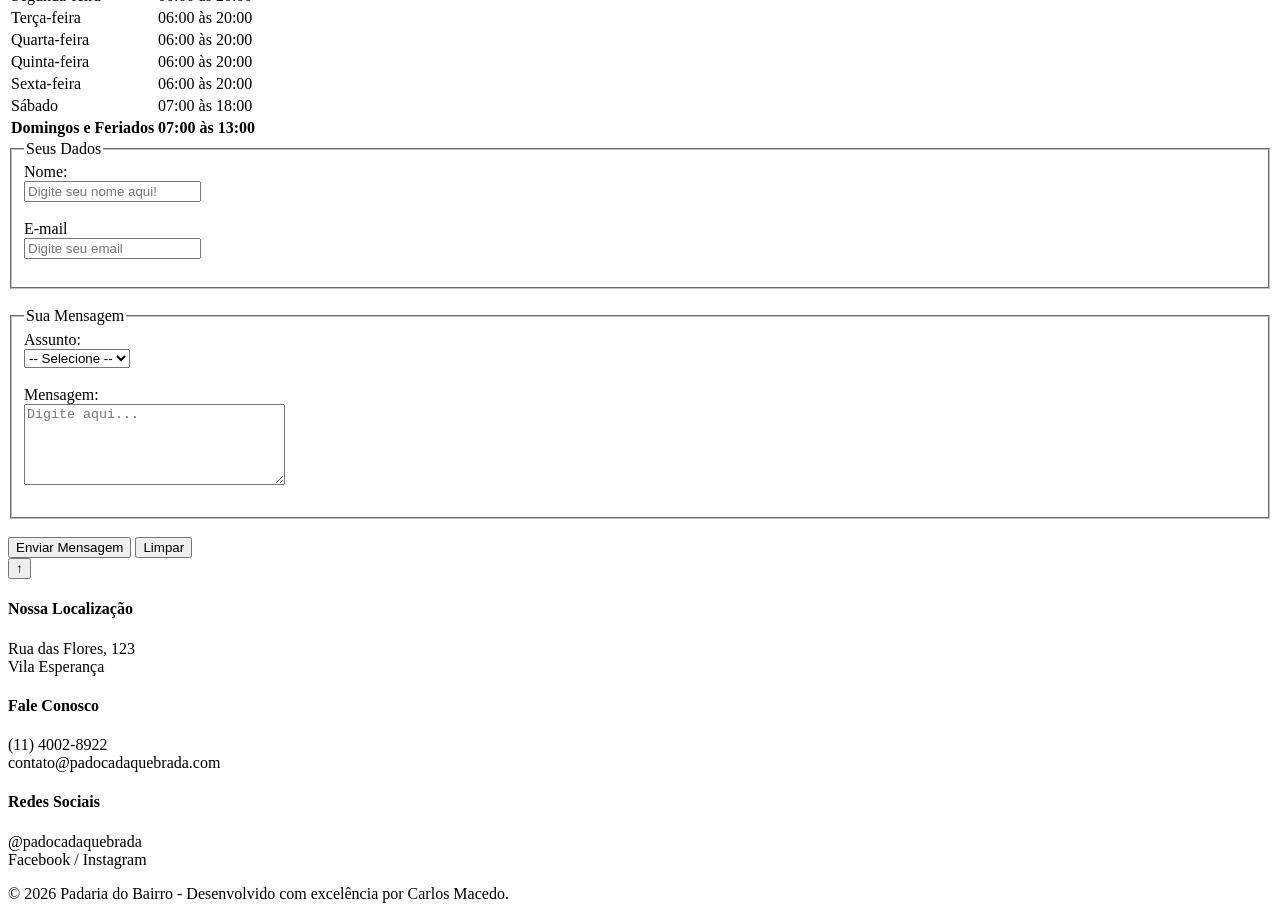
==== commit cc3168e7: "Atualizando o layout e inserindo novas seções" ====
--- a/index.html
+++ b/index.html
@@ -7,7 +7,7 @@
     <meta name="viewport" content="width=device-width, initial-scale=1.0">
     <title>Padaria do Bairro | Tradição e Sabor Artesanal</title>
     <!-- Link para o CSS seguindo a estrutura de pastas da Atividade 3 -->
-    <link rel="stylesheet" href="CSS/styles.css">
+    <link rel="stylesheet" href="css/styles.css">
 </head>
 
 <body>
@@ -42,9 +42,9 @@
         <section id="produtos-grid-secao">
             <h2>Destaques da Vitrine</h2>
             <div class="grid-galeria">
-                <div class="item-grid"><img src="midia/imagens/croissant-prato-ceramica-padaria-do-bairro.png" alt="Croissant"></div>
-                <div class="item-grid"><img src="midia/imagens/close-cafe-mesa.png" alt="Café na mesa"></div>
-                <div class="item-grid"><img src="midia/imagens/cesto-de-paes-da-padaria-do-bairro.png" alt="Cesto de pães"></div>
+                <div class="item-grid"><img src="midia/imagens/produtos/croissant-prato-ceramica-padaria-do-bairro.png" alt="Croissant"></div>
+                <div class="item-grid"><img src="midia/imagens/produtos/close-cafe-mesa.png" alt="Café na mesa"></div>
+                <div class="item-grid"><img src="midia/imagens/produtos/cesto-de-paes-da-padaria-do-bairro.png" alt="Cesto de pães"></div>
             </div>
         </section>
 
@@ -104,7 +104,7 @@
                 tempo da massa.</p>
             <div class="img-centralizada">
                 <!-- Imagem da fachada integrada à nova estrutura -->
-                <img src="midia/imagens/fachada-padaria-do-bairro-banner.png"
+                <img src="midia/imagens/ambiente/fachada-padaria-do-bairro-banner.png"
                     alt="Fachada elegante da Padaria do Bairro com iluminação quente e estilo rústico">
             </div>
         </section>
@@ -195,17 +195,17 @@
             <h2>Nosso Ambiente e Produtos</h2>
             <div class="galeria">
                 <!-- Imagens de Produtos -->
-                <img src="midia/imagens/cesto-de-paes-da-padaria-do-bairro.png"
+                <img src="midia/imagens/produtos/cesto-de-paes-da-padaria-do-bairro.png"
                     alt="Cesto com pães franceses dourados e crocantes">
-                <img src="midia/imagens/croissant-prato-ceramica-padaria-do-bairro.png"
+                <img src="midia/imagens/produtos/croissant-prato-ceramica-padaria-do-bairro.png"
                     alt="Croissant folhado servido em prato de cerâmica">
                 <!-- Imagens de Ambiente -->
-                <img src="midia/imagens/grupo-pessoas-padaria-mesa-comendo.png"
+                <img src="midia/imagens/produtos/grupo-pessoas-padaria-mesa-comendo.png"
                     alt="Grupo de amigos compartilhando uma refeição na padaria">
-                <img src="midia/imagens/meninas-padaria-mesa-comendo.png" alt="Duas jovens conversando e tomando café">
-                <img src="midia/imagens/pessoas-padaria-mesa-comendo.png"
+                <img src="midia/imagens/produtos/meninas-padaria-mesa-comendo.png" alt="Duas jovens conversando e tomando café">
+                <img src="midia/imagens/produtos/pessoas-padaria-mesa-comendo.png"
                     alt="Clientes aproveitando o café da manhã no balcão">
-                <img src="midia/imagens/close-cafe-mesa.png"
+                <img src="midia/imagens/produtos/close-cafe-mesa.png"
                     alt="Close de uma xícara de café espresso com espuma cremosa">
             </div>
         </section>
@@ -215,9 +215,9 @@
             <h2>Mestres Padeiros</h2>
             <p>Conheça quem coloca a mão na massa todos os dias para garantir o sabor artesanal.</p>
             <div class="galeria">
-                <img src="midia/imagens/chef-padeiro-preparando-massa.png"
+                <img src="midia/imagens/produtos/chef-padeiro-preparando-massa.png"
                     alt="Nosso renomado Chef Padeiro preparando uma massa">
-                <img src="midia/imagens/time-da-padaria.jpeg"
+                <img src="midia/imagens/produtos/time-da-padaria.jpeg"
                     alt="Toda a equipe da Padaria do Bairro reunida e sorridente">
             </div>
         </section>
@@ -342,4 +342,4 @@
     </script>
 </body>
 
-</html>
+</html>
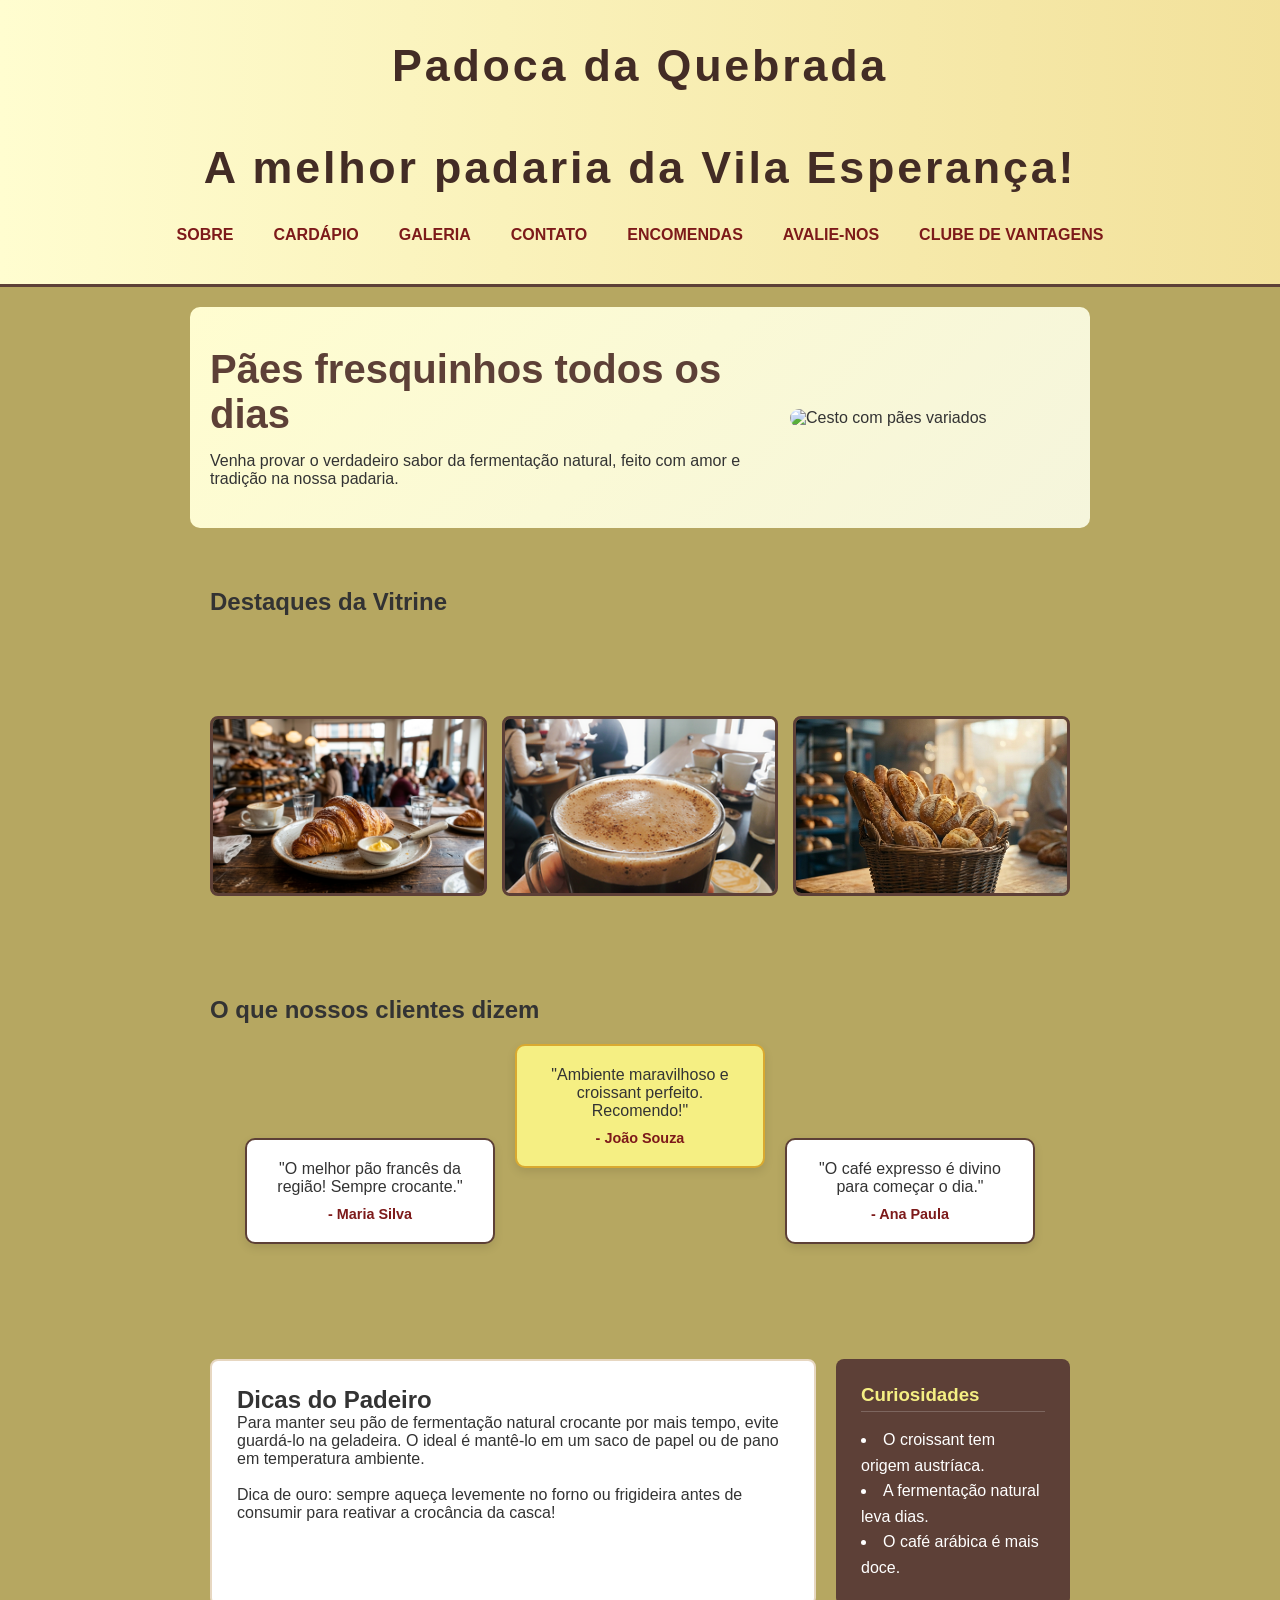
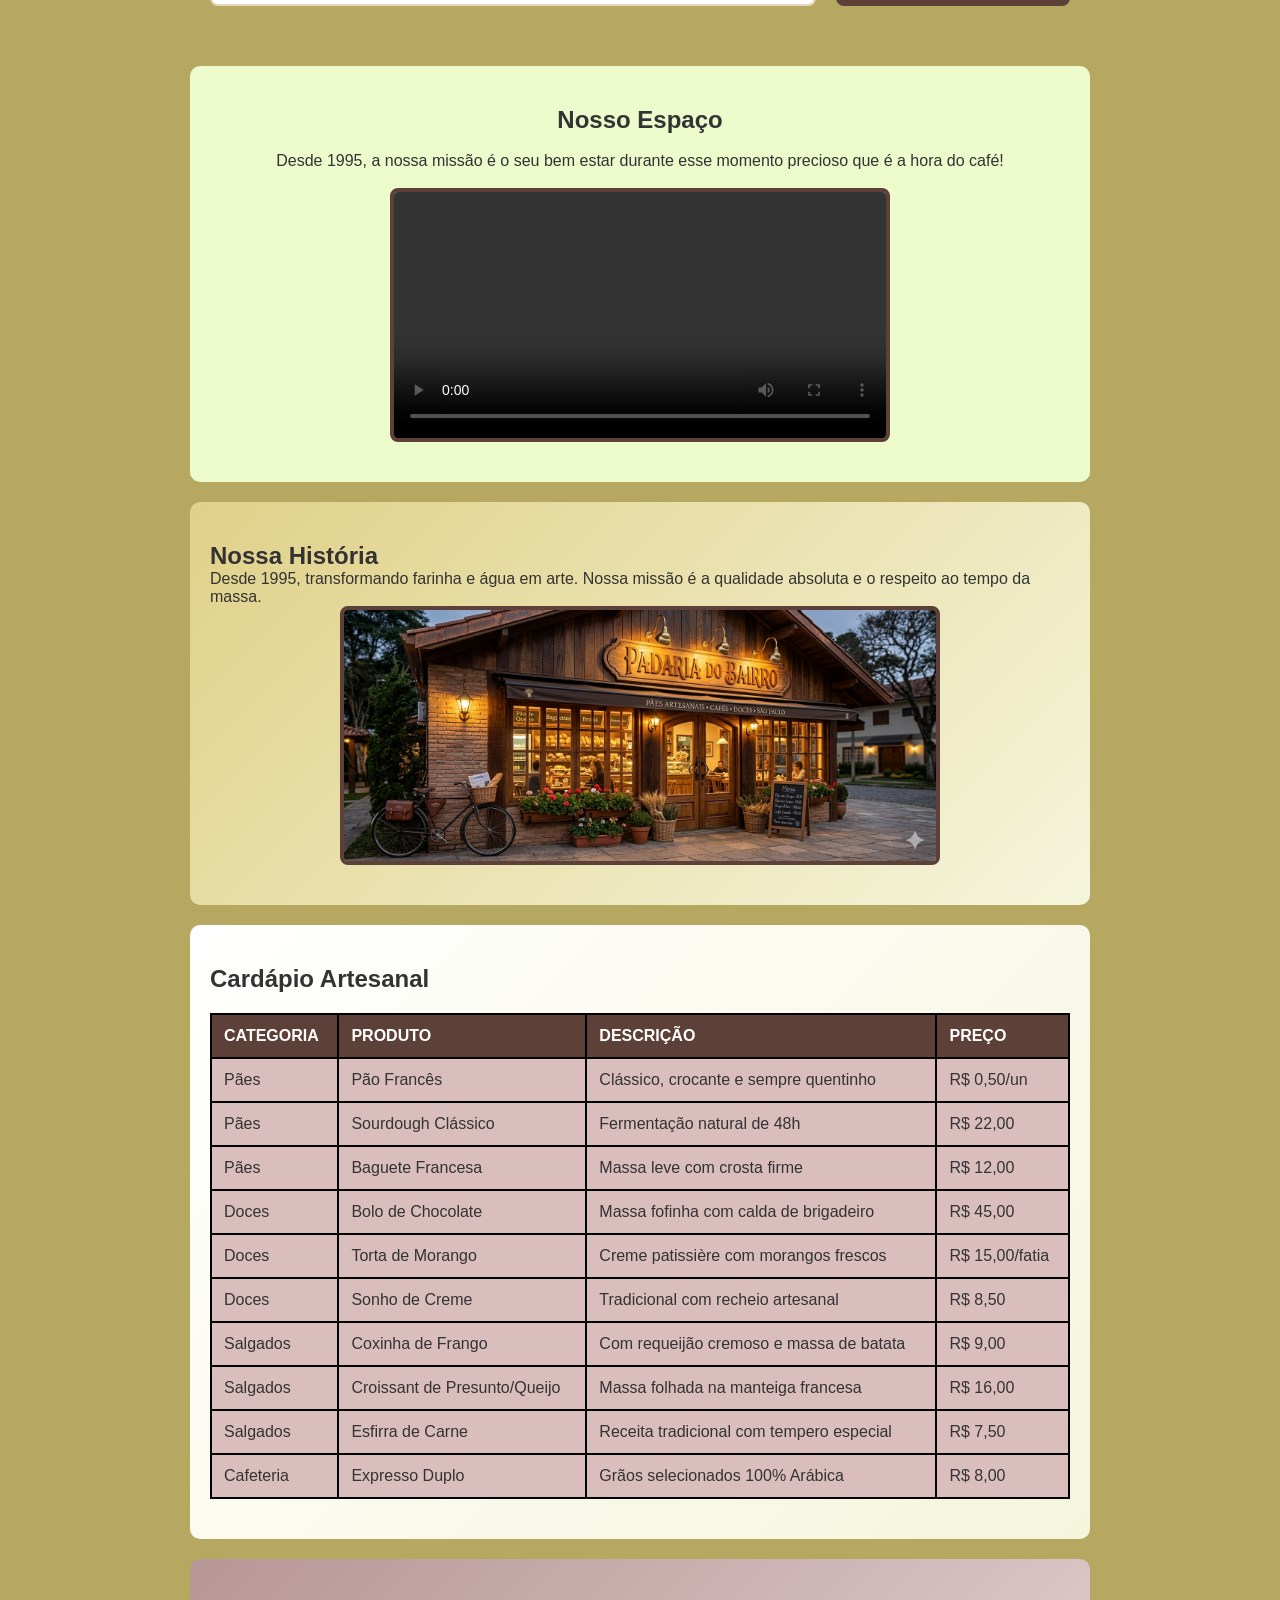
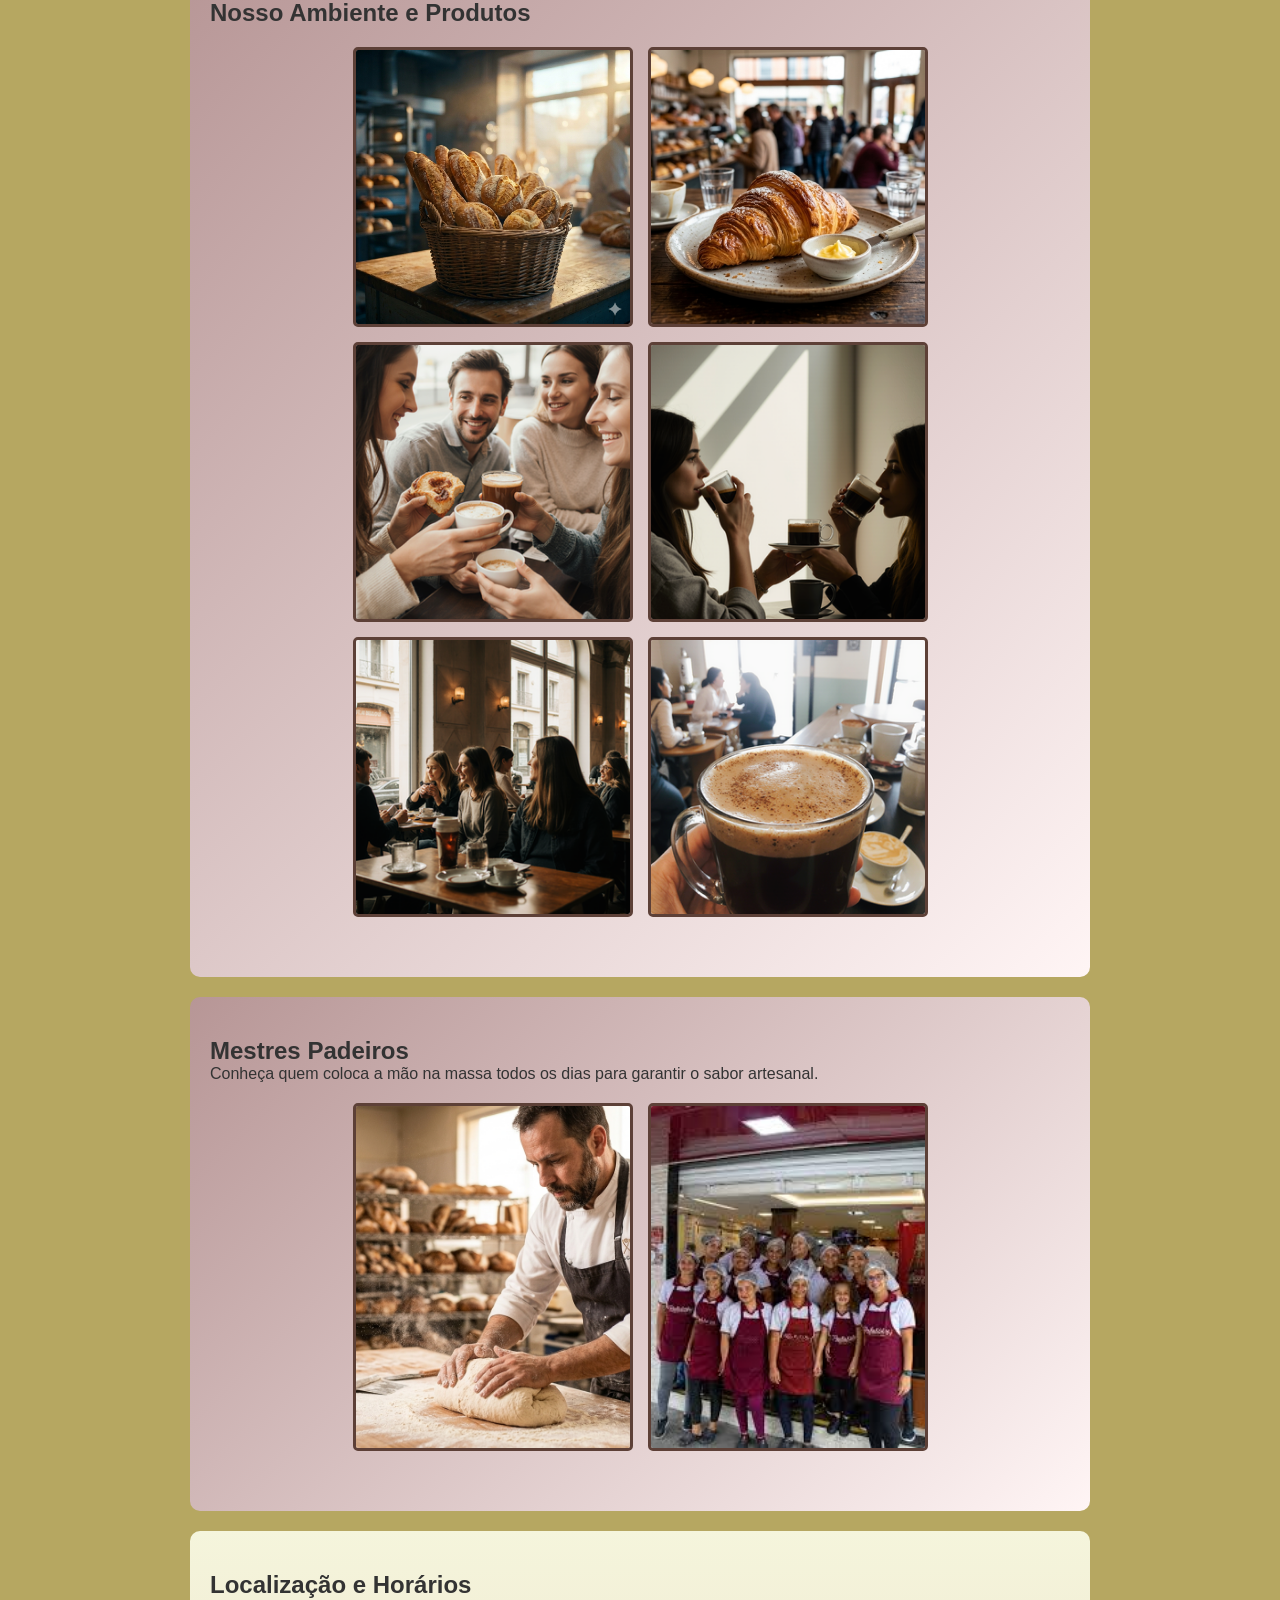
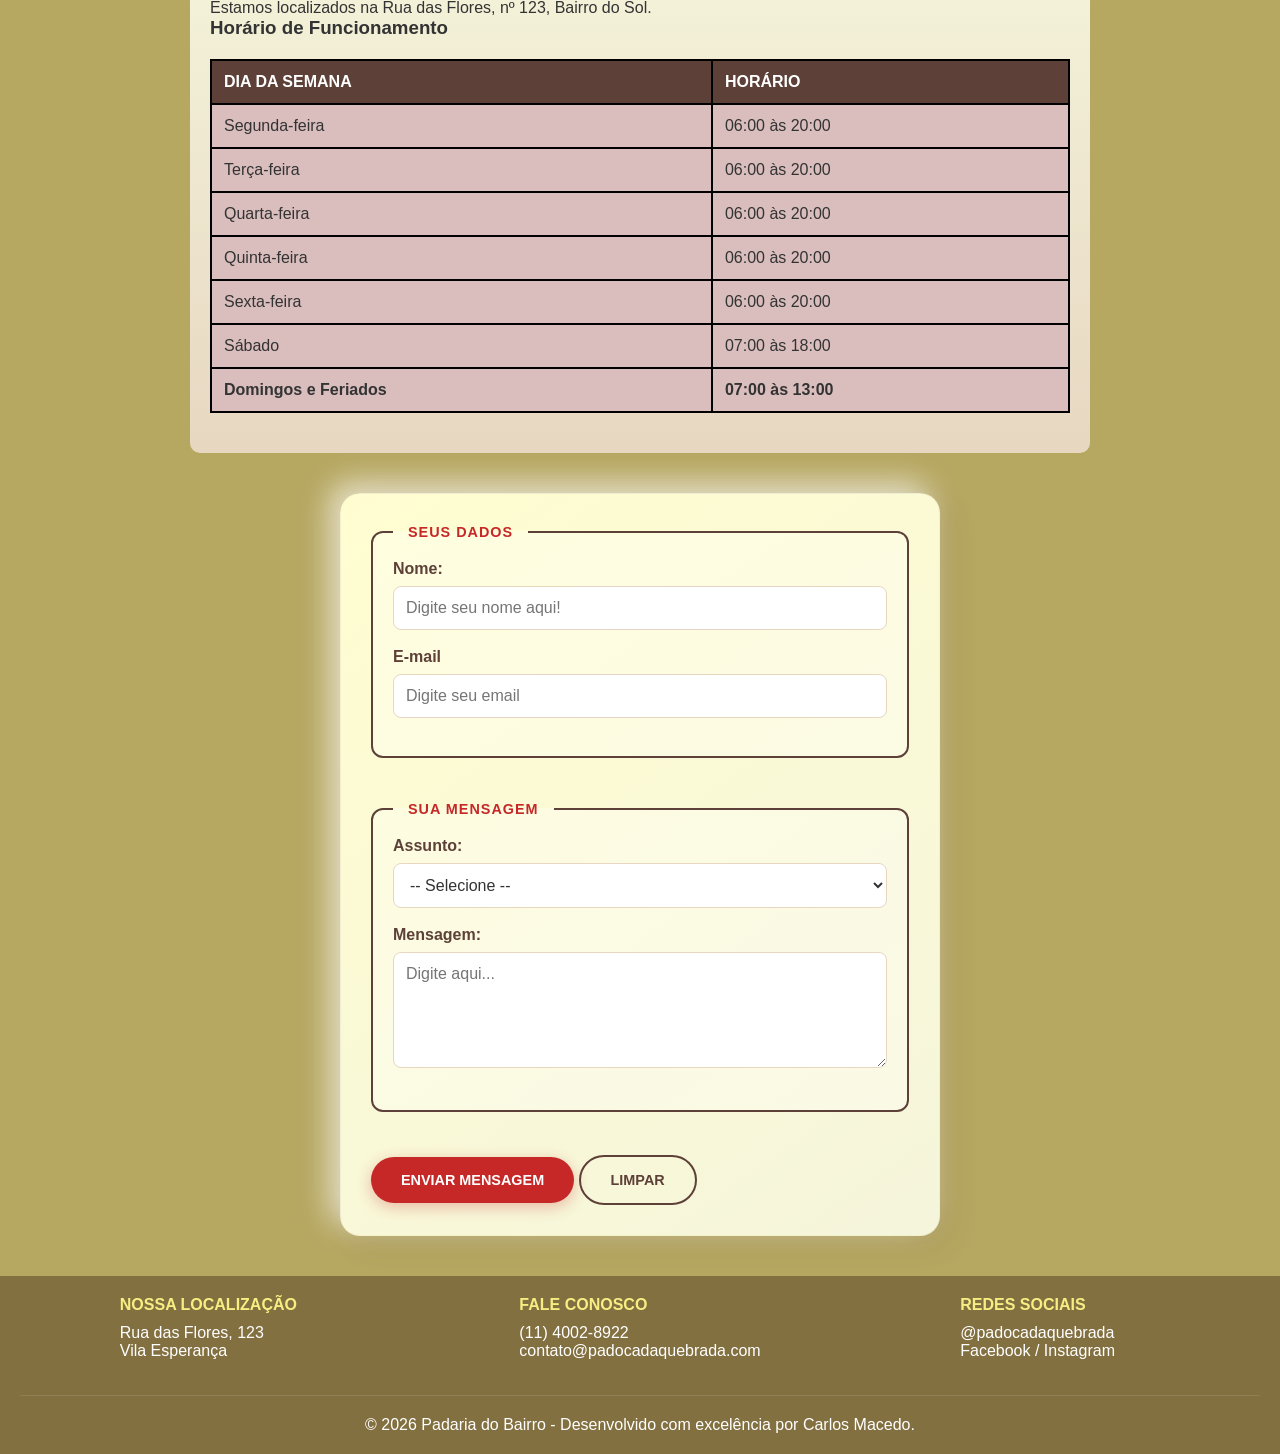
==== commit f2c72591: "Merge branch 'main' of https://github.com/agenciaWeedoo/padaria-do-bairro into main" ====
--- a/index.html
+++ b/index.html
@@ -7,7 +7,7 @@
     <meta name="viewport" content="width=device-width, initial-scale=1.0">
     <title>Padaria do Bairro | Tradição e Sabor Artesanal</title>
     <!-- Link para o CSS seguindo a estrutura de pastas da Atividade 3 -->
-    <link rel="stylesheet" href="css/styles.css">
+    <link rel="stylesheet" href="CSS/styles.css">
 </head>
 
 <body>
@@ -342,4 +342,4 @@
     </script>
 </body>
 
-</html>+</html>
--- a/CSS/styles.css
+++ b/CSS/styles.css
@@ -0,0 +1,521 @@
+/* 1. RESET E ESTILO GERAL */
+* {
+    margin: 0;
+    padding: 0;
+    box-sizing: border-box;
+    /* Ajuste esse valor para a altura exata do seu cabeçalho */
+    scroll-padding-top: 320px; 
+    
+    /* Bônus: Isso faz a página deslizar suavemente até a seção, em vez de pular de uma vez */
+    scroll-behavior: smooth;
+}
+
+body {
+    font-family: 'Segoe UI', Tahoma, sans-serif;
+    background-color: #91790ea7;
+    /* Bege Claro */
+    color: #333;
+    /* Ajuste esse valor de acordo com a altura total do seu header */
+    padding-top: 0px;
+}
+
+/* Regra Global para Imagens (Evita que fiquem gigantes) */
+img {
+    max-width: 100%;
+    /* height: auto;*/
+    display: block;
+}
+
+/* 2. CABEÇALHO (Creme e Amarelo) */
+header {
+    background: linear-gradient(270deg, #f5ef83, #d9a930, #fffdd0);
+    background-size: 600% 600%;
+    animation: auroraPadaria 15s ease infinite;
+    position: sticky;
+    top: 0;           /* Define que ele deve grudar no topo da janela */
+    z-index: 1000;    /* Garante que o menu fique sempre na frente de fotos/textos */
+    padding: 40px 30px;
+    text-align: center;
+    border-bottom: 3px solid #5D4037;    
+    width: 100%;
+}
+
+@keyframes auroraPadaria {
+    0% {
+        background-position: 0% 50%;
+    }
+
+    50% {
+        background-position: 100% 50%;
+    }
+
+    100% {
+        background-position: 0% 50%;
+    }
+}
+
+h1 {
+    color: #432c25;
+    font-size: 2.8rem;
+    letter-spacing: 2.8px;
+    margin-left: 10px;
+    margin-right: 10px;
+    padding-left: 0px;
+    padding-right: 0px;
+}
+
+/* Atualizei esta parte no arquivo styles.css */
+nav ul {
+    display: flex;
+    justify-content: center;
+    flex-wrap: wrap;
+    /* Essencial: permite que os links formem uma nova linha se não couberem */
+    gap: 20px;
+    list-style: none;
+    margin-top: 15px;
+}
+
+nav a {
+    text-decoration: none;
+    color: #7d1a1a;
+    font-weight: bold;
+    text-transform: uppercase;
+    padding: 5px 10px;
+    /* Cria uma "área de clique" maior, excelente para mobile */
+    border-radius: 5px;
+    transition: all 0.3s ease;
+}
+
+nav a:hover {
+    background-color: rgba(125, 26, 26, 0.1);
+    /* Efeito de destaque ao passar o mouse */
+    transform: translateY(-2px);
+}
+
+/* 3. BLOCOS COLORIDOS (Gradientes) */
+section {
+    padding: 40px 20px;
+    max-width: 900px;
+    margin: 20px auto;
+    border-radius: 10px;
+}
+
+#video-destaque {
+    background-color: #ecfacc;
+    text-align: center;
+}
+
+#sobre {
+    background: linear-gradient(135deg, #f3e39bb0, #F5F5DC);
+}
+
+#cardapio {
+    background: linear-gradient(135deg, #ffffff, #F5F5DC);
+}
+
+#ambiente,
+#equipe,
+#galeria {
+    background: linear-gradient(135deg, #b79696, #FFF5F5);
+}
+
+#contato,
+#horarios {
+    background: linear-gradient(to bottom, #F5F5DC, #E7D7C1);
+}
+
+/* 4. TABELAS (Bordas Pretas Sólidas) */
+table {
+    width: 100%;
+    border-collapse: collapse;
+    margin-top: 20px;
+    background: rgb(218, 189, 189);
+}
+
+table,
+th,
+td {
+    border: 2px solid #000000 !important;
+
+}
+
+th,
+td {
+    padding: 12px;
+    text-align: left;
+}
+
+th {
+    background-color: #5D4037;
+    color: white;
+    text-transform: uppercase;
+}
+
+/* 5. VÍDEO (Centralizado e Menor) */
+.video-container {
+    max-width: 500px;
+    margin: 0 auto;
+    border: 4px solid #5D4037;
+    border-radius: 8px;
+    overflow: hidden;
+}
+
+video {
+    width: 100%;
+    display: block;
+}
+
+/* 6. GALERIA E IMAGENS INDIVIDUAIS */
+.galeria {
+    display: flex;
+    gap: 15px;
+    flex-wrap: wrap;
+    justify-content: center;
+    margin: 20px 0;
+    
+}
+
+/* Controla o tamanho das imagens na galeria e na seção equipe */
+.galeria img {
+    width: 280px;
+    /*height: 200px;*/
+    object-fit: cover;
+    /* Não distorce a imagem */
+    border: 3px solid #5D4037;
+    border-radius: 5px;
+}
+
+/* Ajuste específico para a imagem da Fachada (Seção Sobre) */
+.img-centralizada img {
+    max-width: 600px;
+    margin: 0 auto;
+    border: 4px solid #5D4037;
+    border-radius: 8px;
+}
+
+/* 7. RODAPÉ (Café) */
+footer {
+    background-color: #31160d61;
+    color: white;
+    text-align: center;
+    padding: 20px;
+    margin-top: 40px;
+}
+
+/* 8. ESTILIZAÇÃO DO FORMULÁRIO */
+form {
+    max-width: 600px;
+    margin: 40px auto;
+    padding: 30px;
+    /* Gradiente suave que imita o tom de massa de pão */
+    background: linear-gradient(145deg, #FFFDD0, #F5F5DC);
+    border-radius: 20px;
+    box-shadow: 10px 10px 30px rgba(93, 64, 55, 0.1),
+        -10px -10px 30px rgba(255, 255, 255, 0.7);
+    border: 1px solid rgba(93, 64, 55, 0.05);
+}
+
+fieldset {
+    border: 2px solid #5D4037;
+    border-radius: 12px;
+    padding: 20px;
+    margin-bottom: 25px;
+    background: rgba(255, 255, 255, 0.3);
+    /* Efeito de transparência sutil */
+}
+
+legend {
+    font-weight: bold;
+    color: #C62828;
+    /* Vermelho destaque */
+    padding: 0 15px;
+    text-transform: uppercase;
+    font-size: 0.9rem;
+    letter-spacing: 1px;
+}
+
+label {
+    font-weight: 600;
+    color: #5D4037;
+    margin-bottom: 8px;
+    display: inline-block;
+}
+
+/* Campos de entrada, Select e Textarea */
+input[type="text"],
+input[type="email"],
+select,
+textarea {
+    width: 100%;
+    padding: 12px;
+    border: 1px solid #E7D7C1;
+    border-radius: 8px;
+    background-color: #ffffff;
+    font-family: inherit;
+    font-size: 1rem;
+    color: #333;
+    transition: all 0.3s ease;
+}
+
+/* Efeito Surreal ao focar nos campos */
+input:focus,
+select:focus,
+textarea:focus {
+    outline: none;
+    border-color: #C62828;
+    box-shadow: 0 0 10px rgba(198, 40, 40, 0.2);
+    transform: translateY(-2px);
+    /* Pequena flutuação */
+}
+
+/* Botões de Ação */
+.botoes-form {
+    display: flex;
+    gap: 15px;
+    justify-content: center;
+}
+
+input[type="submit"],
+input[type="reset"] {
+    padding: 15px 30px;
+    border-radius: 30px;
+    border: none;
+    font-weight: bold;
+    text-transform: uppercase;
+    cursor: pointer;
+    transition: all 0.3s ease;
+    font-size: 0.9rem;
+}
+
+input[type="submit"] {
+    background: #C62828;
+    color: white;
+    box-shadow: 0 4px 15px rgba(198, 40, 40, 0.3);
+}
+
+input[type="submit"]:hover {
+    background: #5D4037;
+    box-shadow: 0 6px 20px rgba(93, 64, 55, 0.4);
+    transform: scale(1.05);
+}
+
+input[type="reset"] {
+    background: transparent;
+    border: 2px solid #5D4037;
+    color: #5D4037;
+}
+
+input[type="reset"]:hover {
+    background: rgba(93, 64, 55, 0.1);
+}
+
+#voltar-topo {
+    position: fixed;
+    right: 20px;
+    bottom: 20px;
+    width: 50px;
+    height: 50px;
+    border: none;
+    border-radius: 50%;
+    background-color: #c69c28;
+    color: #6f3b02;
+    font-size: 1.5rem;
+    cursor: default;
+    box-shadow: 0 4px 15px rgba(0, 0, 0, 0.2);
+    opacity: 0;
+    visibility: hidden;
+    transform: translateY(20px);
+    transition: opacity 0.25s ease, transform 0.25s ease, visibility 0.25s ease;
+    z-index: 999;
+}
+
+#voltar-topo.ativo {
+    opacity: 1;
+    visibility: visible;
+    transform: translateY(0);
+}
+
+#voltar-topo:hover {
+    background-color: #dac58c;
+}
+
+span {
+    font-size: 10px;
+    color: red;
+}
+
+/* =========================================================
+   NOVAS REGRAS: ATIVIDADE DE GRID E FLEXBOX
+   ========================================================= */
+
+/* 1 e 5. Seção Hero (Grid Assimétrico: 2fr para texto e 1fr para imagem) */
+.hero-grid {
+    display: grid;
+    grid-template-columns: 2fr 1fr; 
+    gap: 20px;
+    align-items: center; 
+    background: linear-gradient(135deg, #FFFDD0, #F5F5DC);
+}
+
+.hero-texto h2 {
+    color: #5D4037;
+    font-size: 2.5rem;
+    margin-bottom: 15px;
+}
+
+/* 2. Estrutura Galeria de Produtos em Grid */
+.grid-galeria {
+    display: grid;
+    grid-template-columns: repeat(3, 1fr); /* Cria 3 colunas iguais */
+    gap: 15px;
+    margin-top: 100px;
+}
+
+.item-grid img {
+    width: 100%;
+    height: 180px;
+    object-fit: cover;
+    border-radius: 8px;
+    border: 3px solid #5D4037;
+    transition: transform 0.3s;
+}
+
+.item-grid img:hover {
+    transform: scale(1.05); /* Efeito suave ao passar o mouse */
+}
+
+/* 3, 6 e 8. Seção de Depoimentos (Flex-wrap, align-items, align-self) */
+.container-depoimentos {
+    display: flex;
+    flex-wrap: wrap; /* 6. Permite quebrar linha em telas pequenas */
+    justify-content: center;
+    align-items: flex-end; /* 8. Alinha todos os cards na base inferior */
+    gap: 20px;
+    margin-top: 20px;
+    min-height: 200px;
+}
+
+.card-depoimento {
+    background-color: #ffffff;
+    border: 2px solid #5D4037;
+    border-radius: 10px;
+    padding: 20px;
+    width: 250px;
+    box-shadow: 0 4px 10px rgba(0,0,0,0.1);
+    text-align: center;
+}
+
+.card-depoimento span {
+    display: block;
+    margin-top: 10px;
+    font-weight: bold;
+    color: #7d1a1a;
+    font-size: 0.9rem;
+}
+
+/* 8. Usando align-self para alinhar o card de destaque de forma diferente (no topo) */
+.card-destaque {
+    align-self: flex-start; 
+    background-color: #f5ef83;
+    border-color: #d9a930;
+}
+
+/* 7. Sidebar Flexível (ajusta à altura com stretch) */
+.layout-flex {
+    display: flex;
+    align-items: stretch; /* Garante que os dois fiquem com a mesma altura */
+    gap: 20px;
+    margin-top: 15px;
+}
+
+.conteudo-artigo {
+    flex: 3; /* Ocupa 3 partes do espaço */
+    background-color: #ffffff;
+    padding: 25px;
+    border-radius: 8px;
+    border: 2px solid #E7D7C1;
+}
+
+.sidebar-flex {
+    flex: 1; /* Ocupa 1 parte do espaço */
+    background-color: #5D4037;
+    color: white;
+    padding: 25px;
+    border-radius: 8px;
+}
+
+.sidebar-flex h3 {
+    color: #f5ef83;
+    margin-bottom: 15px;
+    border-bottom: 1px solid rgba(255,255,255,0.2);
+    padding-bottom: 5px;
+}
+
+.sidebar-flex ul {
+    list-style-position: inside;
+    line-height: 1.6;
+}
+
+/* 4. Rodapé com layout em colunas */
+.footer-colunas {
+    display: flex;
+    justify-content: space-around;
+    flex-wrap: wrap;
+    margin-bottom: 20px;
+    border-bottom: 1px solid rgba(255,255,255,0.1);
+    padding-bottom: 20px;
+}
+
+.coluna {
+    text-align: left;
+    min-width: 200px;
+    margin-bottom: 15px;
+}
+
+.coluna h4 {
+    color: #f5ef83;
+    margin-bottom: 10px;
+    text-transform: uppercase;
+}
+
+/* =========================================================
+   RESPONSIVIDADE (TELAS MENORES / CELULARES)
+   ========================================================= */
+   @media (max-width: 768px) {
+    
+    /* 1. Ajusta o Cabeçalho para telas pequenas */
+    header {
+        padding: 20px 10px;
+    }
+    h1 {
+        font-size: 1.8rem; /* Diminui o título para caber na tela */
+        letter-spacing: 1px;
+    }
+
+    /* 2. Hero: Quebra as colunas e empilha texto e imagem */
+    .hero-grid {
+        grid-template-columns: 1fr; /* Muda de 2 colunas para 1 coluna só */
+        text-align: center;
+    }
+
+    /* 3. Galeria Grid: Uma imagem por linha no celular */
+    .grid-galeria {
+        grid-template-columns: 1fr; /* Muda de 3 colunas para 1 coluna */
+    }
+
+    /* 4. Sidebar: Coloca a sidebar debaixo do artigo */
+    .layout-flex {
+        flex-direction: column; /* Força o Flexbox a empilhar verticalmente */
+    }
+
+    /* 5. Depoimentos: Deixa os cards ocupando 100% da largura */
+    .card-depoimento {
+        width: 100%;
+    }
+
+    /* 6. Rodapé: Centraliza o conteúdo das colunas no celular */
+    .coluna {
+        text-align: center;
+        width: 100%;
+    }
+}
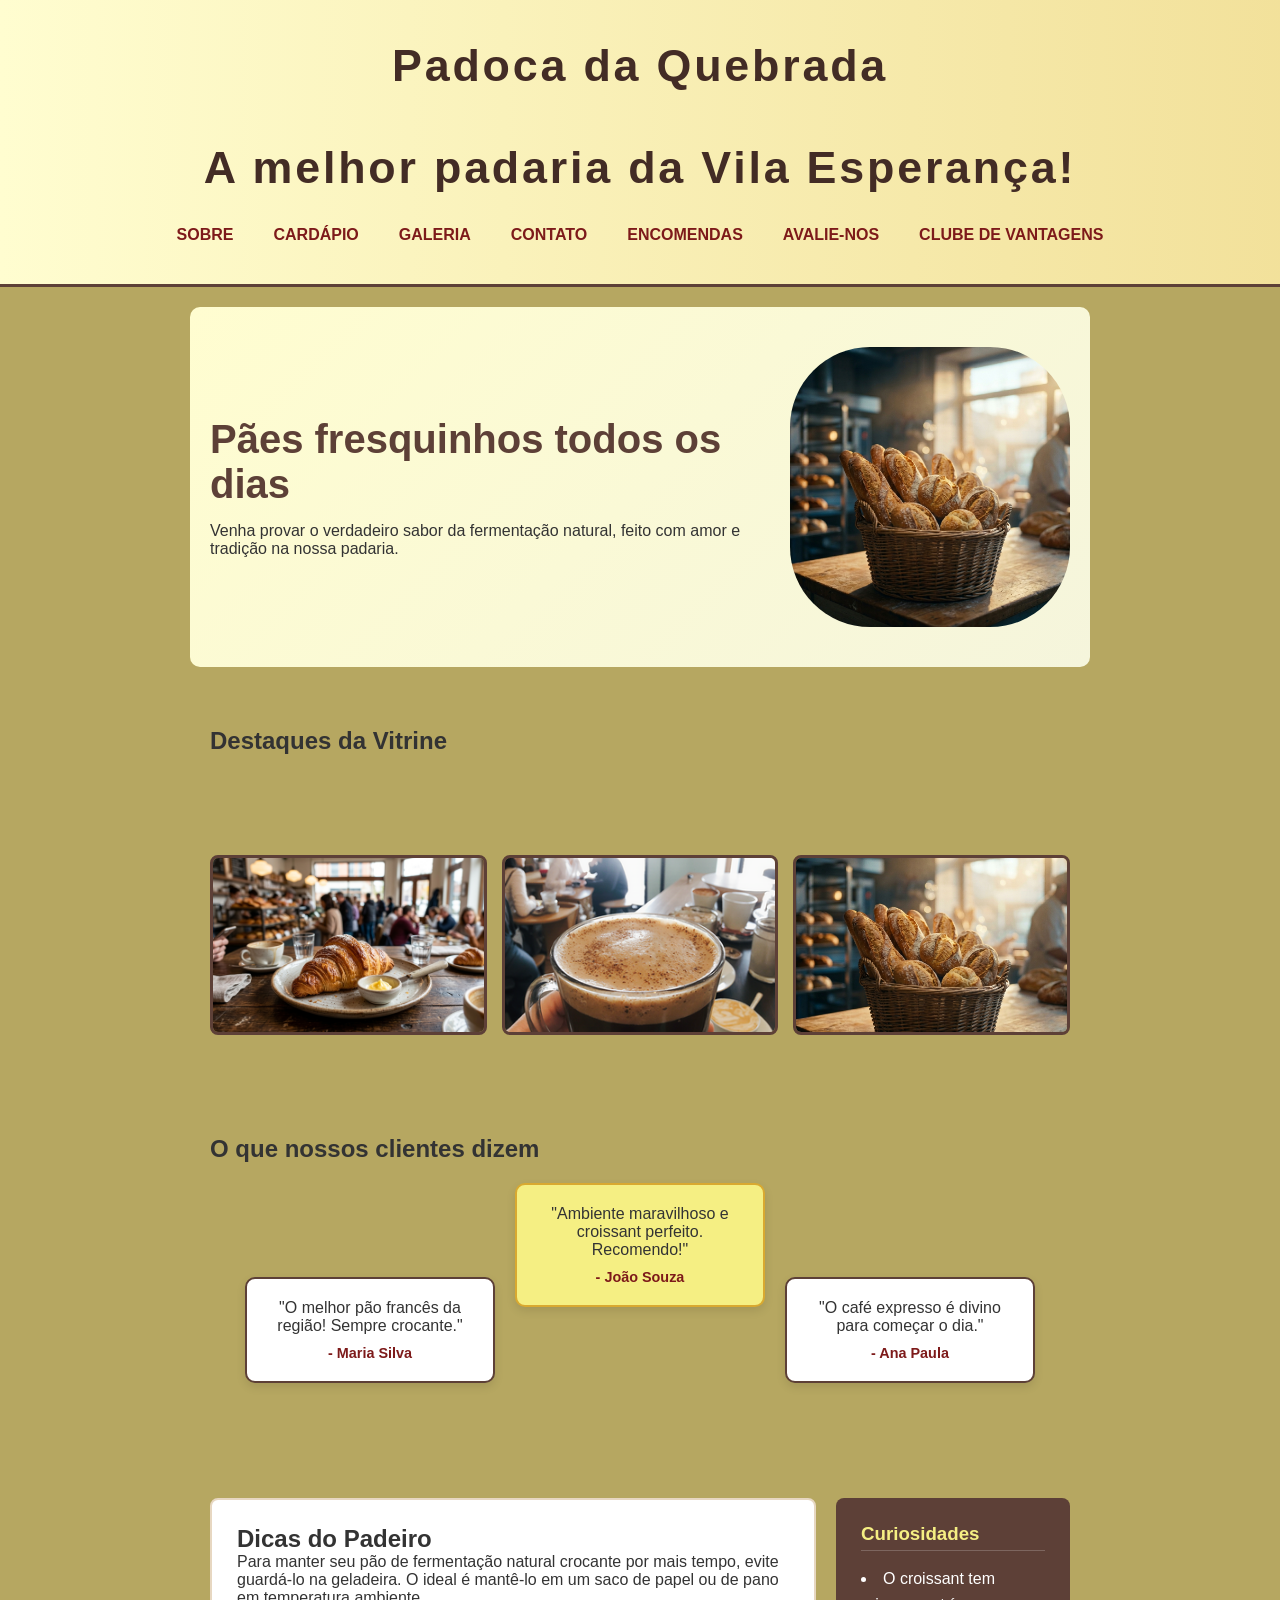
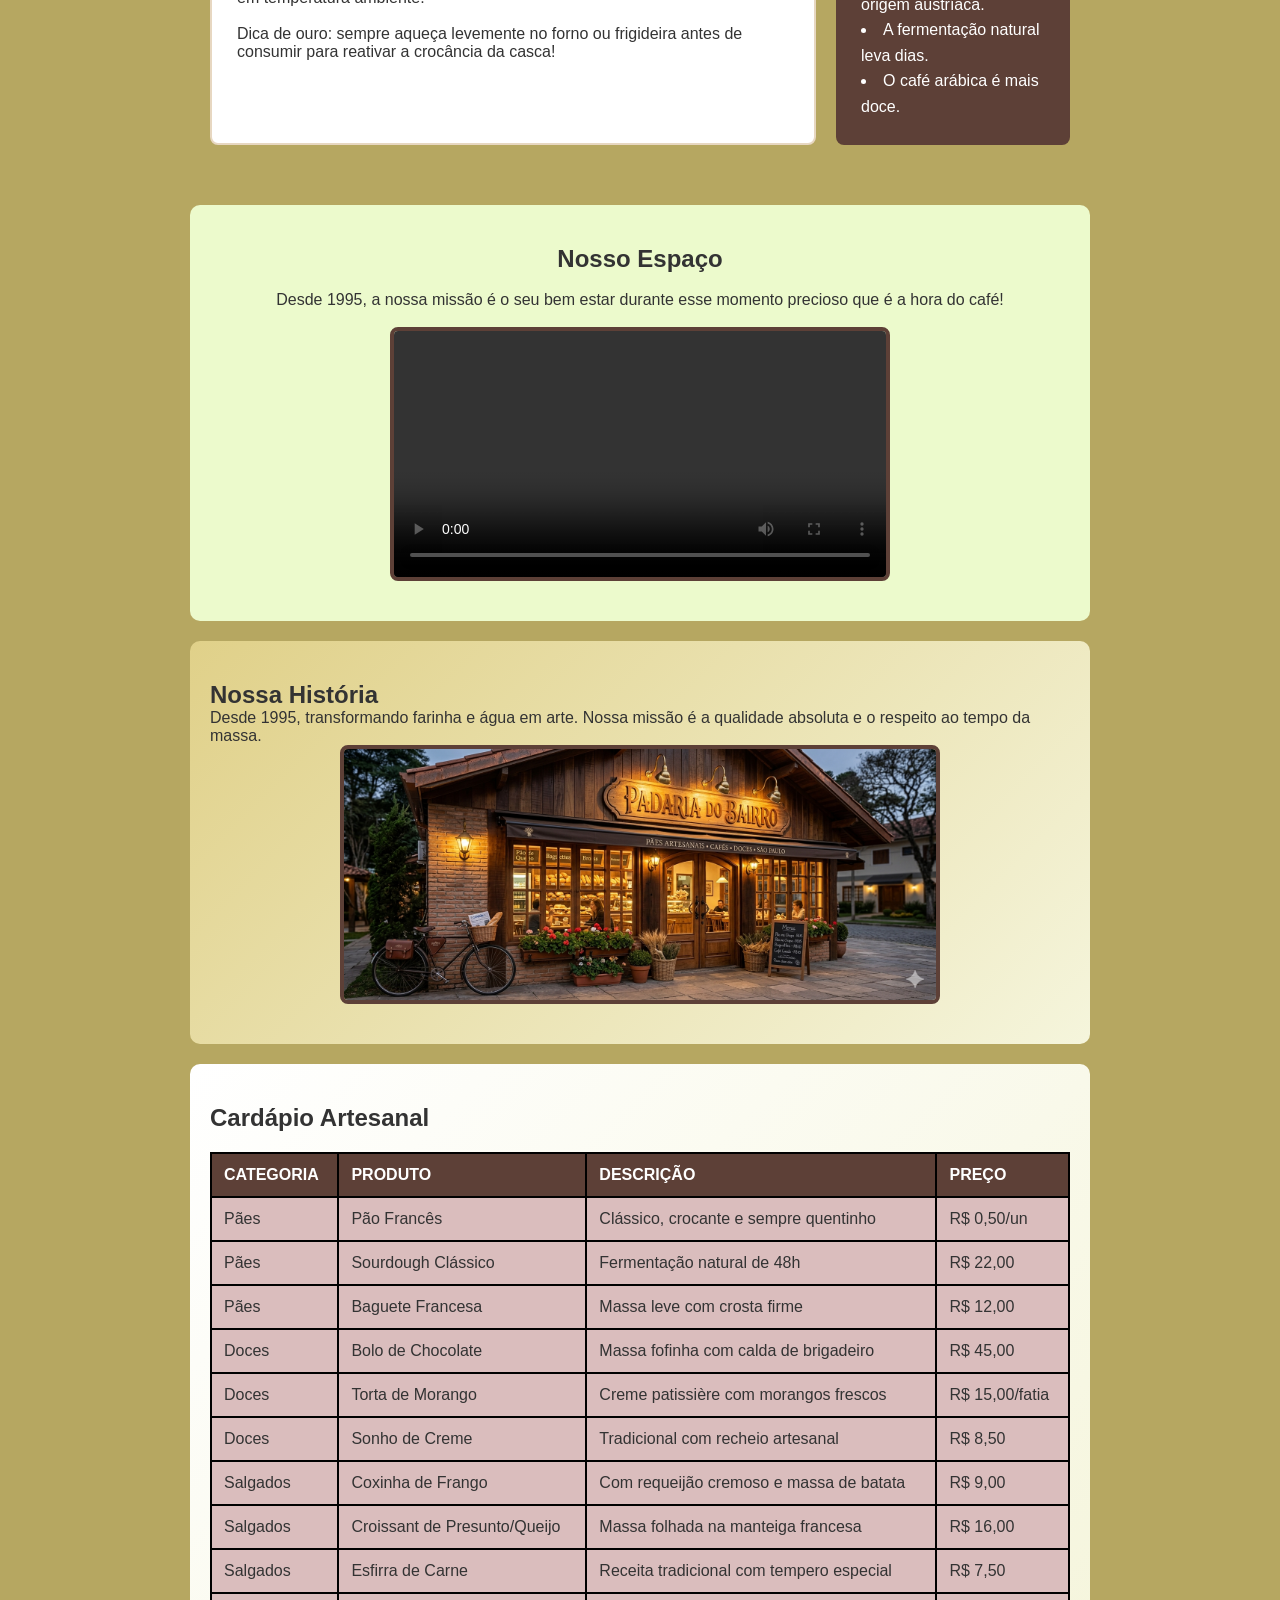
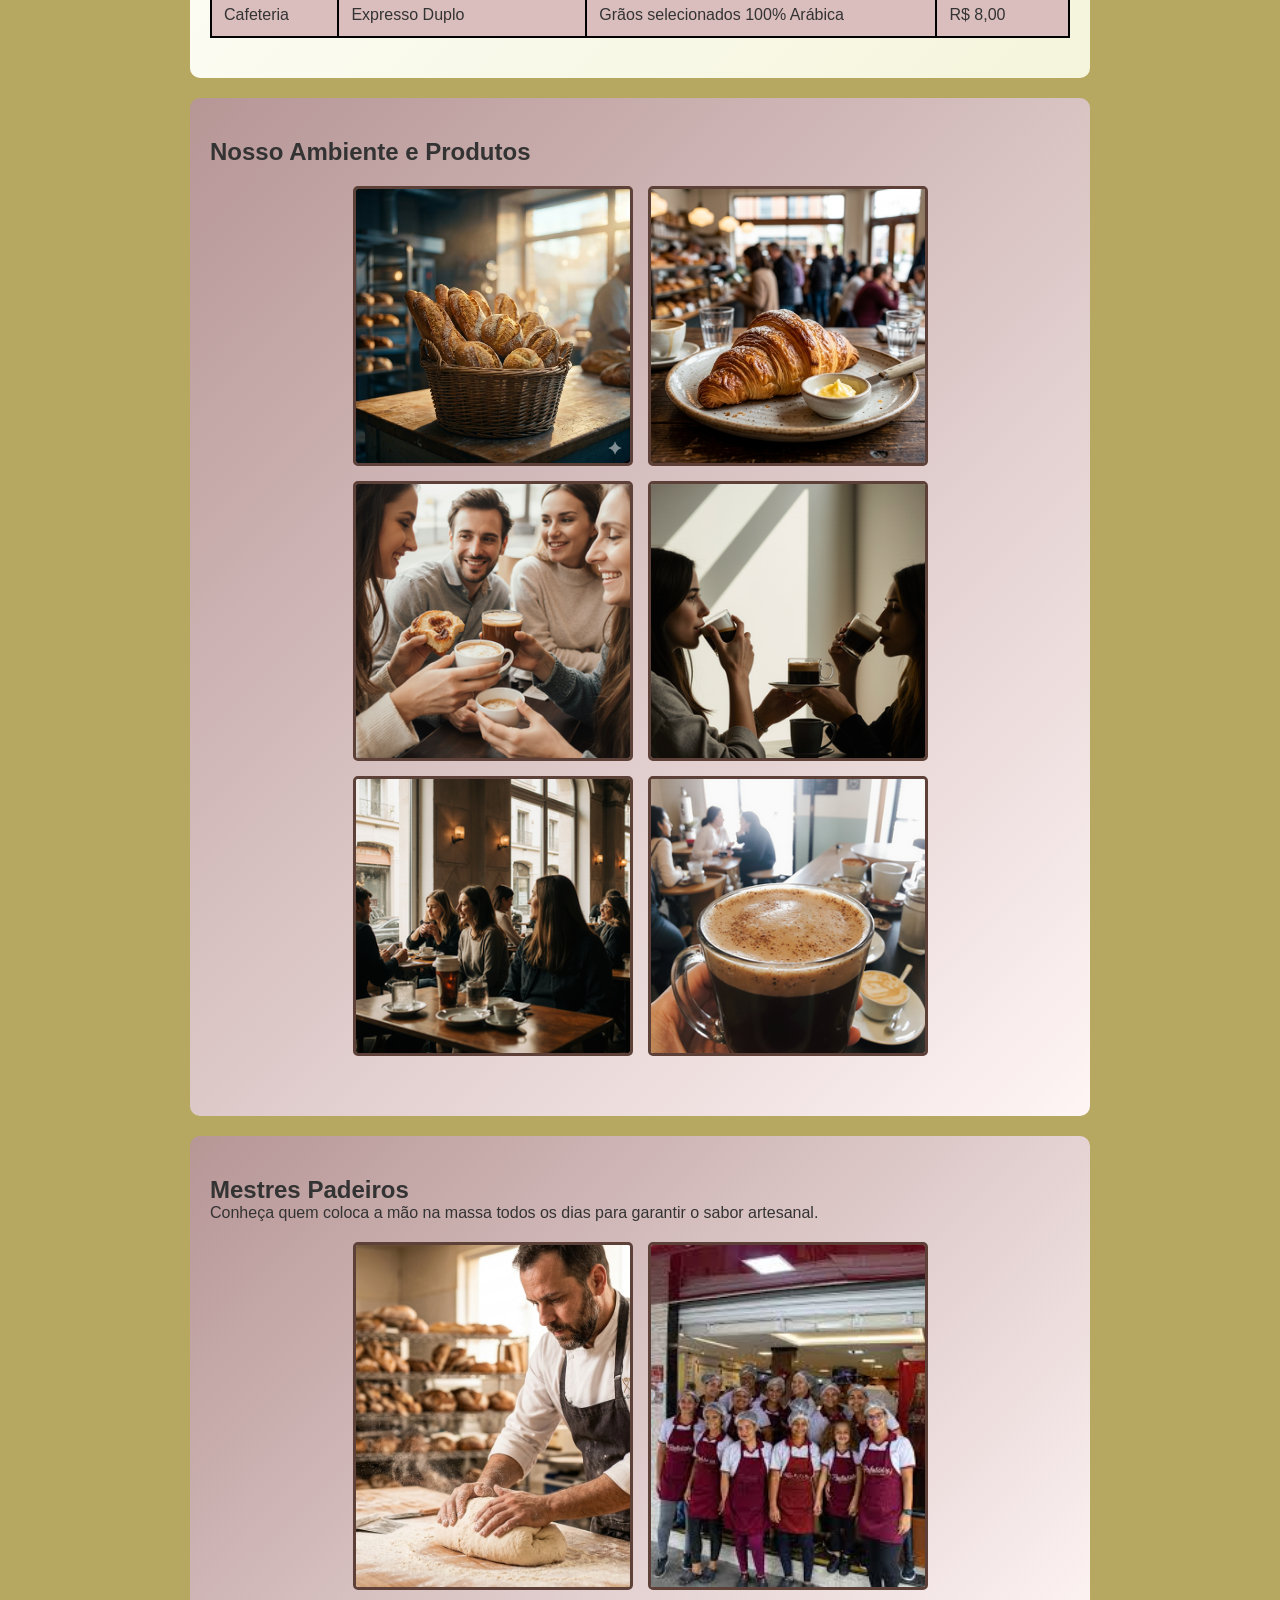
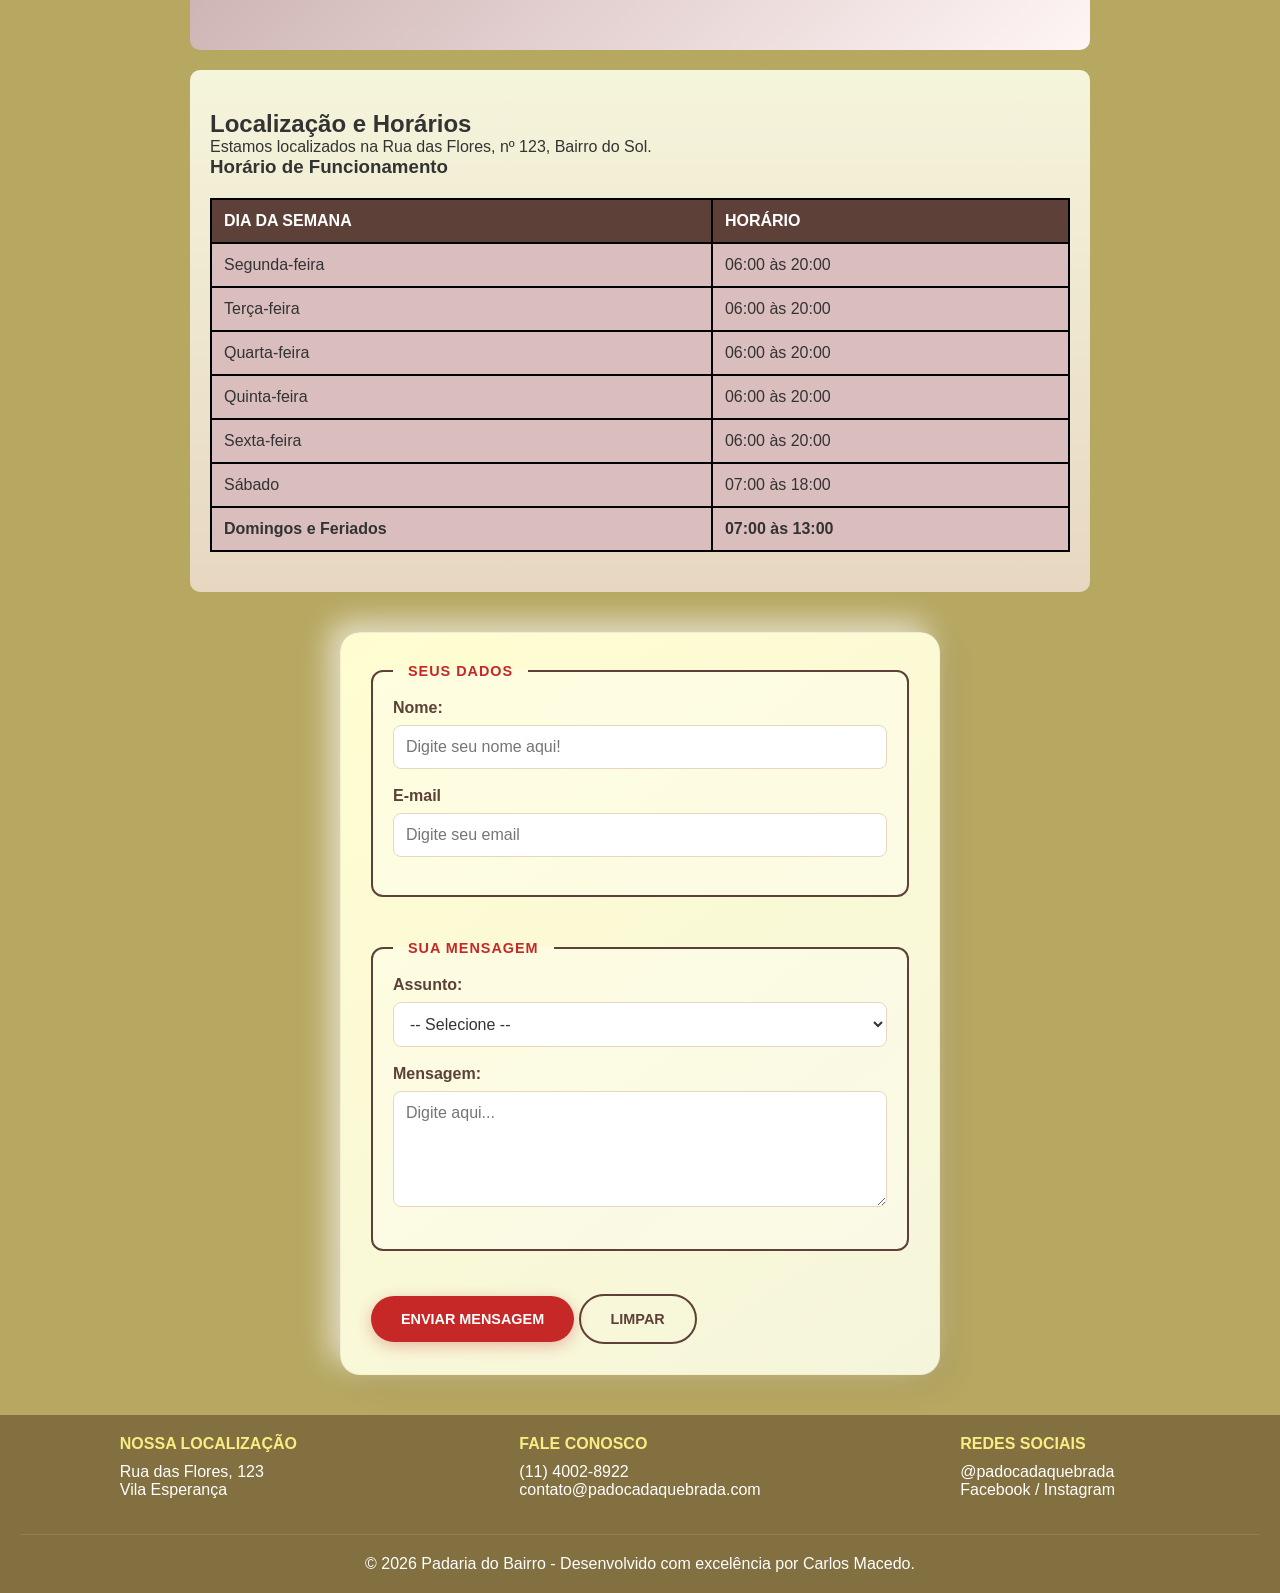
==== commit 6d4ecc6c: "Atualizando o layout e inserindo novas seções" ====
--- a/index.html
+++ b/index.html
@@ -35,7 +35,7 @@
                 <p>Venha provar o verdadeiro sabor da fermentação natural, feito com amor e tradição na nossa padaria.</p>
             </div>
             <div class="hero-imagem">
-                <img src="midia/imagens/cesto-de-paes-da-padaria-do-bairro.png" alt="Cesto com pães variados" style=" border-radius: 80px; object-fit: cover;">
+                <img src="midia/imagens/produtos/cesto-de-paes-da-padaria-do-bairro.png" alt="Cesto com pães variados" style=" border-radius: 80px; object-fit: cover;">
             </div>
         </section>
 
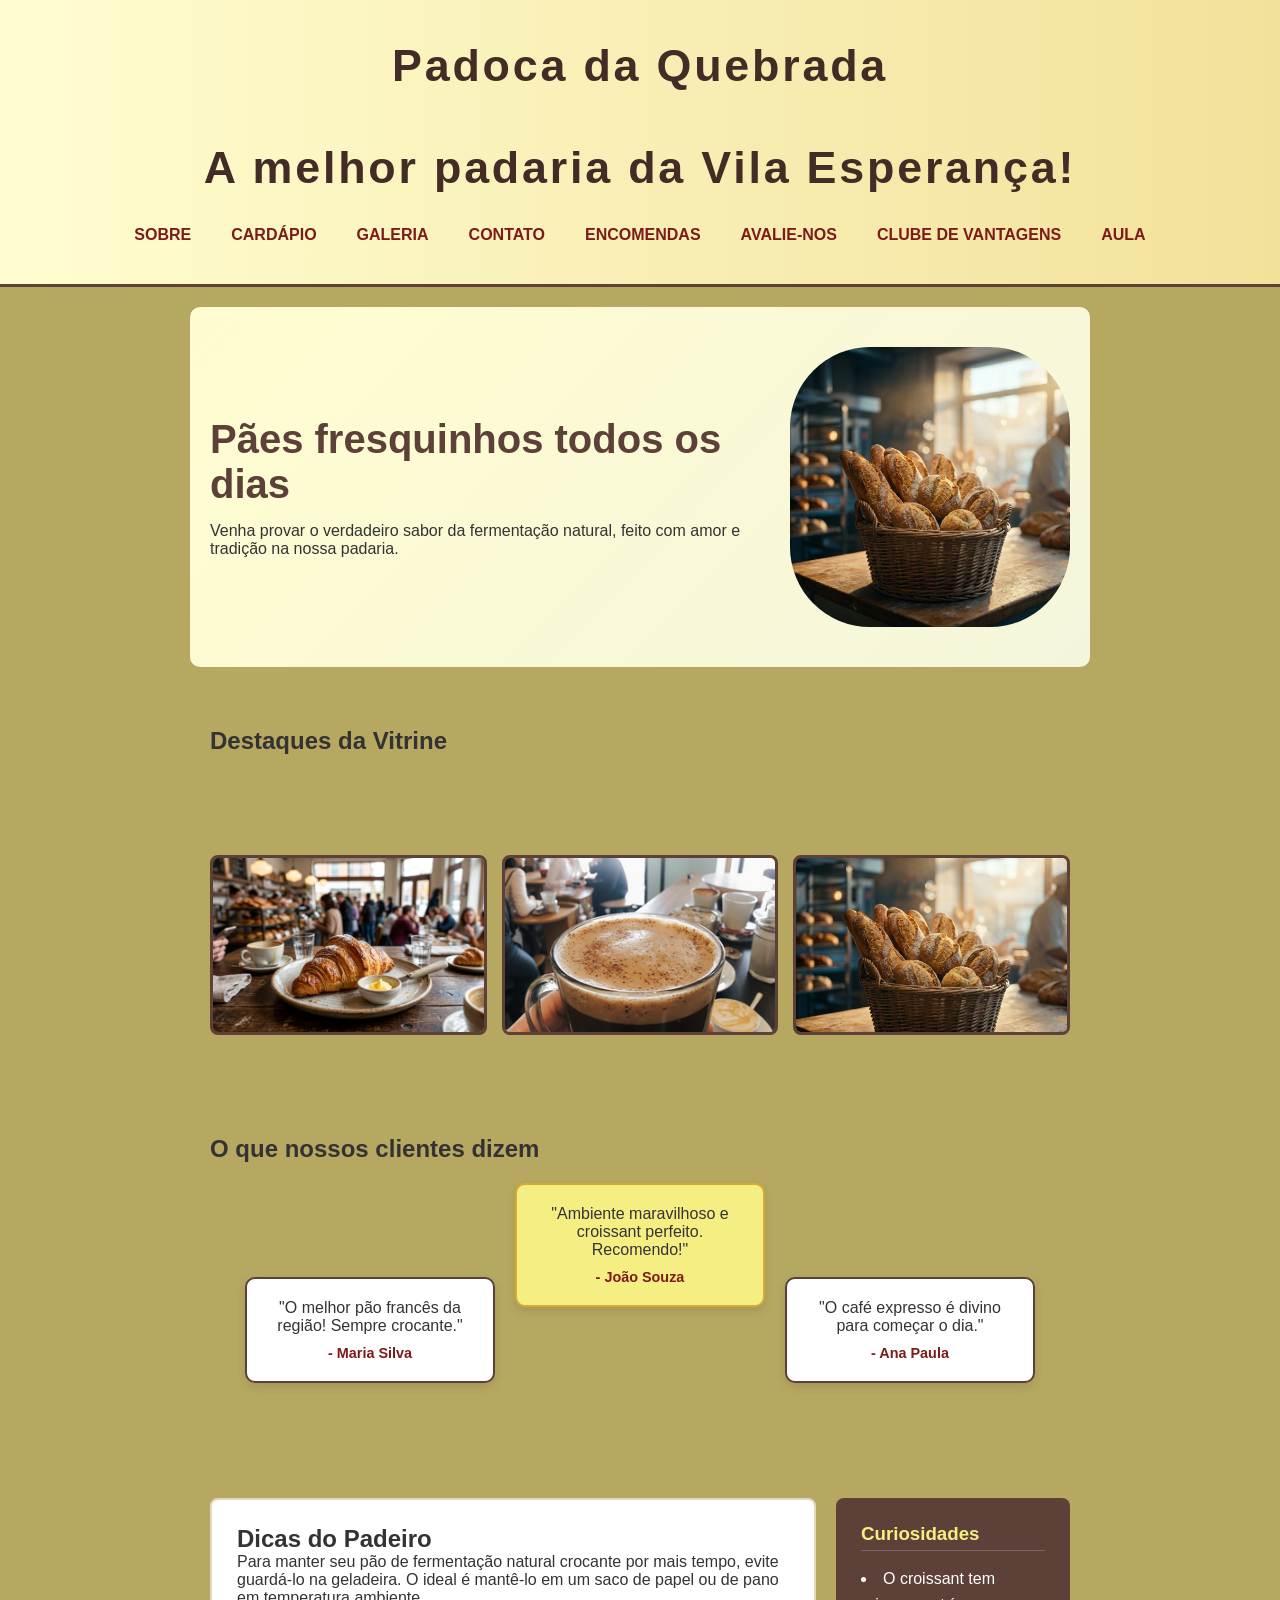
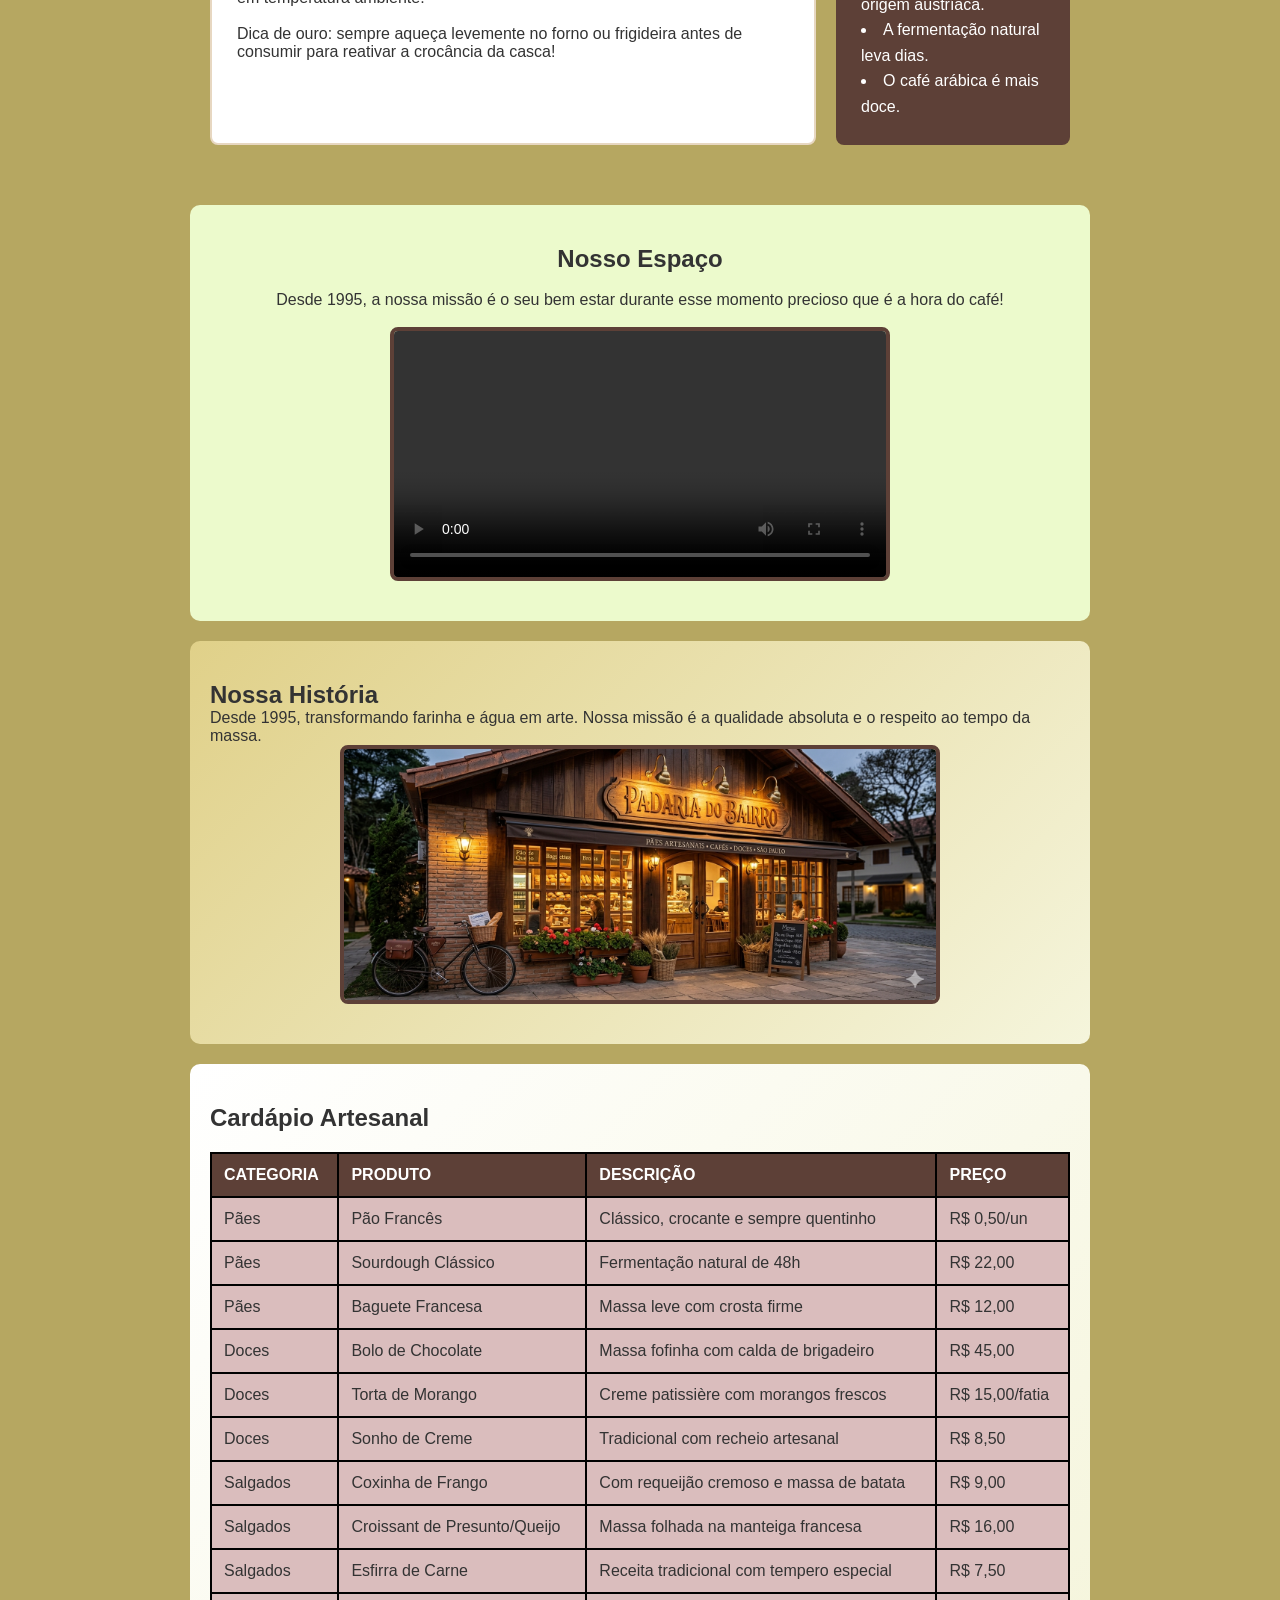
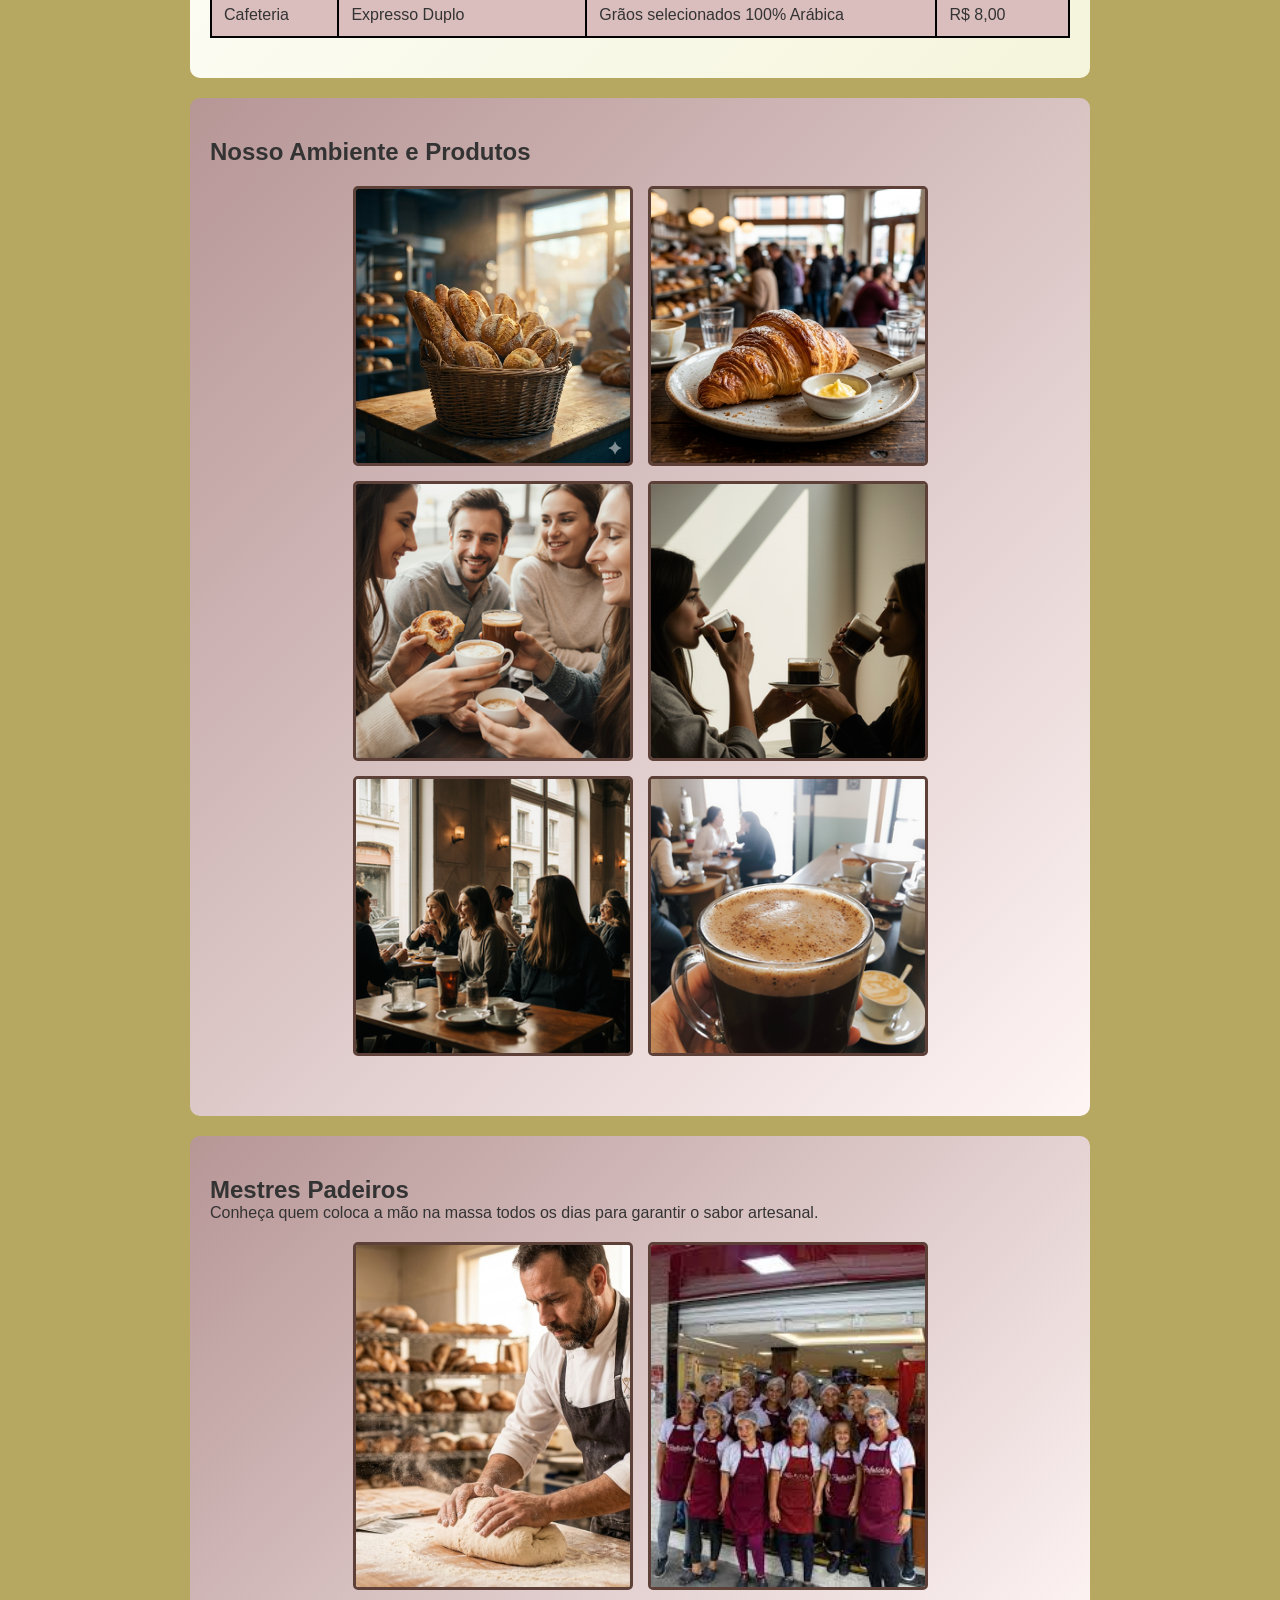
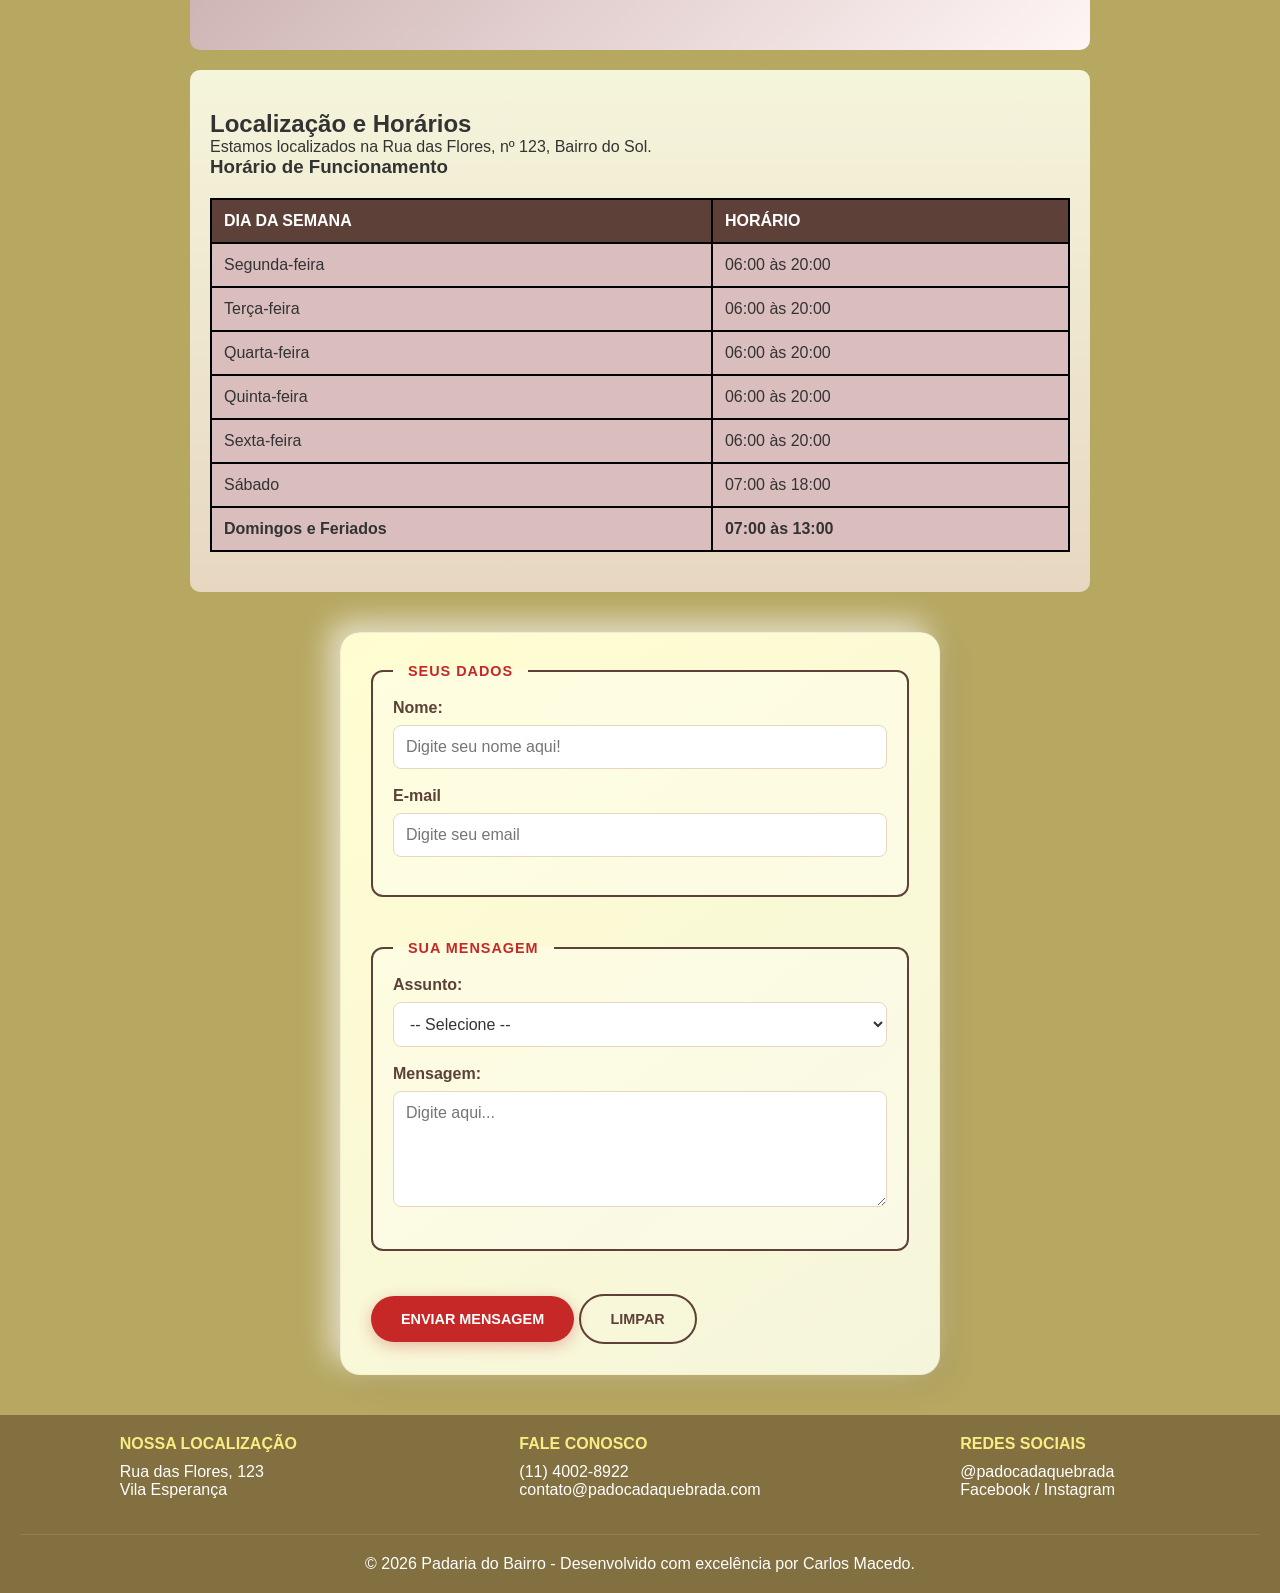
==== commit 3541faf5: "Atualizando o layout e inserindo novas seções" ====
--- a/index.html
+++ b/index.html
@@ -7,7 +7,7 @@
     <meta name="viewport" content="width=device-width, initial-scale=1.0">
     <title>Padaria do Bairro | Tradição e Sabor Artesanal</title>
     <!-- Link para o CSS seguindo a estrutura de pastas da Atividade 3 -->
-    <link rel="stylesheet" href="CSS/styles.css">
+    <link rel="stylesheet" href="css/styles.css">
 </head>
 
 <body>
@@ -24,6 +24,7 @@
                 <li><a href="pedidos.html">Encomendas</a></li>
                 <li><a href="feedback.html">Avalie-nos</a></li>
                 <li><a href="cadastro.html">Clube de Vantagens</a></li>
+                <li><a href="aula.html">Aula</a></li>
             </ul>
         </nav>
     </header>
--- a/css/styles.css
+++ b/css/styles.css
@@ -0,0 +1,521 @@
+/* 1. RESET E ESTILO GERAL */
+* {
+    margin: 0;
+    padding: 0;
+    box-sizing: border-box;
+    /* Ajuste esse valor para a altura exata do seu cabeçalho */
+    scroll-padding-top: 320px; 
+    
+    /* Bônus: Isso faz a página deslizar suavemente até a seção, em vez de pular de uma vez */
+    scroll-behavior: smooth;
+}
+
+body {
+    font-family: 'Segoe UI', Tahoma, sans-serif;
+    background-color: #91790ea7;
+    /* Bege Claro */
+    color: #333;
+    /* Ajuste esse valor de acordo com a altura total do seu header */
+    padding-top: 0px;
+}
+
+/* Regra Global para Imagens (Evita que fiquem gigantes) */
+img {
+    max-width: 100%;
+    /* height: auto;*/
+    display: block;
+}
+
+/* 2. CABEÇALHO (Creme e Amarelo) */
+header {
+    background: linear-gradient(270deg, #f5ef83, #d9a930, #fffdd0);
+    background-size: 600% 600%;
+    animation: auroraPadaria 15s ease infinite;
+    position: sticky;
+    top: 0;           /* Define que ele deve grudar no topo da janela */
+    z-index: 1000;    /* Garante que o menu fique sempre na frente de fotos/textos */
+    padding: 40px 30px;
+    text-align: center;
+    border-bottom: 3px solid #5D4037;    
+    width: 100%;
+}
+
+@keyframes auroraPadaria {
+    0% {
+        background-position: 0% 50%;
+    }
+
+    50% {
+        background-position: 100% 50%;
+    }
+
+    100% {
+        background-position: 0% 50%;
+    }
+}
+
+h1 {
+    color: #432c25;
+    font-size: 2.8rem;
+    letter-spacing: 2.8px;
+    margin-left: 10px;
+    margin-right: 10px;
+    padding-left: 0px;
+    padding-right: 0px;
+}
+
+/* Atualizei esta parte no arquivo styles.css */
+nav ul {
+    display: flex;
+    justify-content: center;
+    flex-wrap: wrap;
+    /* Essencial: permite que os links formem uma nova linha se não couberem */
+    gap: 20px;
+    list-style: none;
+    margin-top: 15px;
+}
+
+nav a {
+    text-decoration: none;
+    color: #7d1a1a;
+    font-weight: bold;
+    text-transform: uppercase;
+    padding: 5px 10px;
+    /* Cria uma "área de clique" maior, excelente para mobile */
+    border-radius: 5px;
+    transition: all 0.3s ease;
+}
+
+nav a:hover {
+    background-color: rgba(125, 26, 26, 0.1);
+    /* Efeito de destaque ao passar o mouse */
+    transform: translateY(-2px);
+}
+
+/* 3. BLOCOS COLORIDOS (Gradientes) */
+section {
+    padding: 40px 20px;
+    max-width: 900px;
+    margin: 20px auto;
+    border-radius: 10px;
+}
+
+#video-destaque {
+    background-color: #ecfacc;
+    text-align: center;
+}
+
+#sobre {
+    background: linear-gradient(135deg, #f3e39bb0, #F5F5DC);
+}
+
+#cardapio {
+    background: linear-gradient(135deg, #ffffff, #F5F5DC);
+}
+
+#ambiente,
+#equipe,
+#galeria {
+    background: linear-gradient(135deg, #b79696, #FFF5F5);
+}
+
+#contato,
+#horarios {
+    background: linear-gradient(to bottom, #F5F5DC, #E7D7C1);
+}
+
+/* 4. TABELAS (Bordas Pretas Sólidas) */
+table {
+    width: 100%;
+    border-collapse: collapse;
+    margin-top: 20px;
+    background: rgb(218, 189, 189);
+}
+
+table,
+th,
+td {
+    border: 2px solid #000000 !important;
+
+}
+
+th,
+td {
+    padding: 12px;
+    text-align: left;
+}
+
+th {
+    background-color: #5D4037;
+    color: white;
+    text-transform: uppercase;
+}
+
+/* 5. VÍDEO (Centralizado e Menor) */
+.video-container {
+    max-width: 500px;
+    margin: 0 auto;
+    border: 4px solid #5D4037;
+    border-radius: 8px;
+    overflow: hidden;
+}
+
+video {
+    width: 100%;
+    display: block;
+}
+
+/* 6. GALERIA E IMAGENS INDIVIDUAIS */
+.galeria {
+    display: flex;
+    gap: 15px;
+    flex-wrap: wrap;
+    justify-content: center;
+    margin: 20px 0;
+    
+}
+
+/* Controla o tamanho das imagens na galeria e na seção equipe */
+.galeria img {
+    width: 280px;
+    /*height: 200px;*/
+    object-fit: cover;
+    /* Não distorce a imagem */
+    border: 3px solid #5D4037;
+    border-radius: 5px;
+}
+
+/* Ajuste específico para a imagem da Fachada (Seção Sobre) */
+.img-centralizada img {
+    max-width: 600px;
+    margin: 0 auto;
+    border: 4px solid #5D4037;
+    border-radius: 8px;
+}
+
+/* 7. RODAPÉ (Café) */
+footer {
+    background-color: #31160d61;
+    color: white;
+    text-align: center;
+    padding: 20px;
+    margin-top: 40px;
+}
+
+/* 8. ESTILIZAÇÃO DO FORMULÁRIO */
+form {
+    max-width: 600px;
+    margin: 40px auto;
+    padding: 30px;
+    /* Gradiente suave que imita o tom de massa de pão */
+    background: linear-gradient(145deg, #FFFDD0, #F5F5DC);
+    border-radius: 20px;
+    box-shadow: 10px 10px 30px rgba(93, 64, 55, 0.1),
+        -10px -10px 30px rgba(255, 255, 255, 0.7);
+    border: 1px solid rgba(93, 64, 55, 0.05);
+}
+
+fieldset {
+    border: 2px solid #5D4037;
+    border-radius: 12px;
+    padding: 20px;
+    margin-bottom: 25px;
+    background: rgba(255, 255, 255, 0.3);
+    /* Efeito de transparência sutil */
+}
+
+legend {
+    font-weight: bold;
+    color: #C62828;
+    /* Vermelho destaque */
+    padding: 0 15px;
+    text-transform: uppercase;
+    font-size: 0.9rem;
+    letter-spacing: 1px;
+}
+
+label {
+    font-weight: 600;
+    color: #5D4037;
+    margin-bottom: 8px;
+    display: inline-block;
+}
+
+/* Campos de entrada, Select e Textarea */
+input[type="text"],
+input[type="email"],
+select,
+textarea {
+    width: 100%;
+    padding: 12px;
+    border: 1px solid #E7D7C1;
+    border-radius: 8px;
+    background-color: #ffffff;
+    font-family: inherit;
+    font-size: 1rem;
+    color: #333;
+    transition: all 0.3s ease;
+}
+
+/* Efeito Surreal ao focar nos campos */
+input:focus,
+select:focus,
+textarea:focus {
+    outline: none;
+    border-color: #C62828;
+    box-shadow: 0 0 10px rgba(198, 40, 40, 0.2);
+    transform: translateY(-2px);
+    /* Pequena flutuação */
+}
+
+/* Botões de Ação */
+.botoes-form {
+    display: flex;
+    gap: 15px;
+    justify-content: center;
+}
+
+input[type="submit"],
+input[type="reset"] {
+    padding: 15px 30px;
+    border-radius: 30px;
+    border: none;
+    font-weight: bold;
+    text-transform: uppercase;
+    cursor: pointer;
+    transition: all 0.3s ease;
+    font-size: 0.9rem;
+}
+
+input[type="submit"] {
+    background: #C62828;
+    color: white;
+    box-shadow: 0 4px 15px rgba(198, 40, 40, 0.3);
+}
+
+input[type="submit"]:hover {
+    background: #5D4037;
+    box-shadow: 0 6px 20px rgba(93, 64, 55, 0.4);
+    transform: scale(1.05);
+}
+
+input[type="reset"] {
+    background: transparent;
+    border: 2px solid #5D4037;
+    color: #5D4037;
+}
+
+input[type="reset"]:hover {
+    background: rgba(93, 64, 55, 0.1);
+}
+
+#voltar-topo {
+    position: fixed;
+    right: 20px;
+    bottom: 20px;
+    width: 50px;
+    height: 50px;
+    border: none;
+    border-radius: 50%;
+    background-color: #c69c28;
+    color: #6f3b02;
+    font-size: 1.5rem;
+    cursor: default;
+    box-shadow: 0 4px 15px rgba(0, 0, 0, 0.2);
+    opacity: 0;
+    visibility: hidden;
+    transform: translateY(20px);
+    transition: opacity 0.25s ease, transform 0.25s ease, visibility 0.25s ease;
+    z-index: 999;
+}
+
+#voltar-topo.ativo {
+    opacity: 1;
+    visibility: visible;
+    transform: translateY(0);
+}
+
+#voltar-topo:hover {
+    background-color: #dac58c;
+}
+
+span {
+    font-size: 10px;
+    color: red;
+}
+
+/* =========================================================
+   NOVAS REGRAS: ATIVIDADE DE GRID E FLEXBOX
+   ========================================================= */
+
+/* 1 e 5. Seção Hero (Grid Assimétrico: 2fr para texto e 1fr para imagem) */
+.hero-grid {
+    display: grid;
+    grid-template-columns: 2fr 1fr; 
+    gap: 20px;
+    align-items: center; 
+    background: linear-gradient(135deg, #FFFDD0, #F5F5DC);
+}
+
+.hero-texto h2 {
+    color: #5D4037;
+    font-size: 2.5rem;
+    margin-bottom: 15px;
+}
+
+/* 2. Estrutura Galeria de Produtos em Grid */
+.grid-galeria {
+    display: grid;
+    grid-template-columns: repeat(3, 1fr); /* Cria 3 colunas iguais */
+    gap: 15px;
+    margin-top: 100px;
+}
+
+.item-grid img {
+    width: 100%;
+    height: 180px;
+    object-fit: cover;
+    border-radius: 8px;
+    border: 3px solid #5D4037;
+    transition: transform 0.3s;
+}
+
+.item-grid img:hover {
+    transform: scale(1.05); /* Efeito suave ao passar o mouse */
+}
+
+/* 3, 6 e 8. Seção de Depoimentos (Flex-wrap, align-items, align-self) */
+.container-depoimentos {
+    display: flex;
+    flex-wrap: wrap; /* 6. Permite quebrar linha em telas pequenas */
+    justify-content: center;
+    align-items: flex-end; /* 8. Alinha todos os cards na base inferior */
+    gap: 20px;
+    margin-top: 20px;
+    min-height: 200px;
+}
+
+.card-depoimento {
+    background-color: #ffffff;
+    border: 2px solid #5D4037;
+    border-radius: 10px;
+    padding: 20px;
+    width: 250px;
+    box-shadow: 0 4px 10px rgba(0,0,0,0.1);
+    text-align: center;
+}
+
+.card-depoimento span {
+    display: block;
+    margin-top: 10px;
+    font-weight: bold;
+    color: #7d1a1a;
+    font-size: 0.9rem;
+}
+
+/* 8. Usando align-self para alinhar o card de destaque de forma diferente (no topo) */
+.card-destaque {
+    align-self: flex-start; 
+    background-color: #f5ef83;
+    border-color: #d9a930;
+}
+
+/* 7. Sidebar Flexível (ajusta à altura com stretch) */
+.layout-flex {
+    display: flex;
+    align-items: stretch; /* Garante que os dois fiquem com a mesma altura */
+    gap: 20px;
+    margin-top: 15px;
+}
+
+.conteudo-artigo {
+    flex: 3; /* Ocupa 3 partes do espaço */
+    background-color: #ffffff;
+    padding: 25px;
+    border-radius: 8px;
+    border: 2px solid #E7D7C1;
+}
+
+.sidebar-flex {
+    flex: 1; /* Ocupa 1 parte do espaço */
+    background-color: #5D4037;
+    color: white;
+    padding: 25px;
+    border-radius: 8px;
+}
+
+.sidebar-flex h3 {
+    color: #f5ef83;
+    margin-bottom: 15px;
+    border-bottom: 1px solid rgba(255,255,255,0.2);
+    padding-bottom: 5px;
+}
+
+.sidebar-flex ul {
+    list-style-position: inside;
+    line-height: 1.6;
+}
+
+/* 4. Rodapé com layout em colunas */
+.footer-colunas {
+    display: flex;
+    justify-content: space-around;
+    flex-wrap: wrap;
+    margin-bottom: 20px;
+    border-bottom: 1px solid rgba(255,255,255,0.1);
+    padding-bottom: 20px;
+}
+
+.coluna {
+    text-align: left;
+    min-width: 200px;
+    margin-bottom: 15px;
+}
+
+.coluna h4 {
+    color: #f5ef83;
+    margin-bottom: 10px;
+    text-transform: uppercase;
+}
+
+/* =========================================================
+   RESPONSIVIDADE (TELAS MENORES / CELULARES)
+   ========================================================= */
+   @media (max-width: 768px) {
+    
+    /* 1. Ajusta o Cabeçalho para telas pequenas */
+    header {
+        padding: 20px 10px;
+    }
+    h1 {
+        font-size: 1.8rem; /* Diminui o título para caber na tela */
+        letter-spacing: 1px;
+    }
+
+    /* 2. Hero: Quebra as colunas e empilha texto e imagem */
+    .hero-grid {
+        grid-template-columns: 1fr; /* Muda de 2 colunas para 1 coluna só */
+        text-align: center;
+    }
+
+    /* 3. Galeria Grid: Uma imagem por linha no celular */
+    .grid-galeria {
+        grid-template-columns: 1fr; /* Muda de 3 colunas para 1 coluna */
+    }
+
+    /* 4. Sidebar: Coloca a sidebar debaixo do artigo */
+    .layout-flex {
+        flex-direction: column; /* Força o Flexbox a empilhar verticalmente */
+    }
+
+    /* 5. Depoimentos: Deixa os cards ocupando 100% da largura */
+    .card-depoimento {
+        width: 100%;
+    }
+
+    /* 6. Rodapé: Centraliza o conteúdo das colunas no celular */
+    .coluna {
+        text-align: center;
+        width: 100%;
+    }
+}
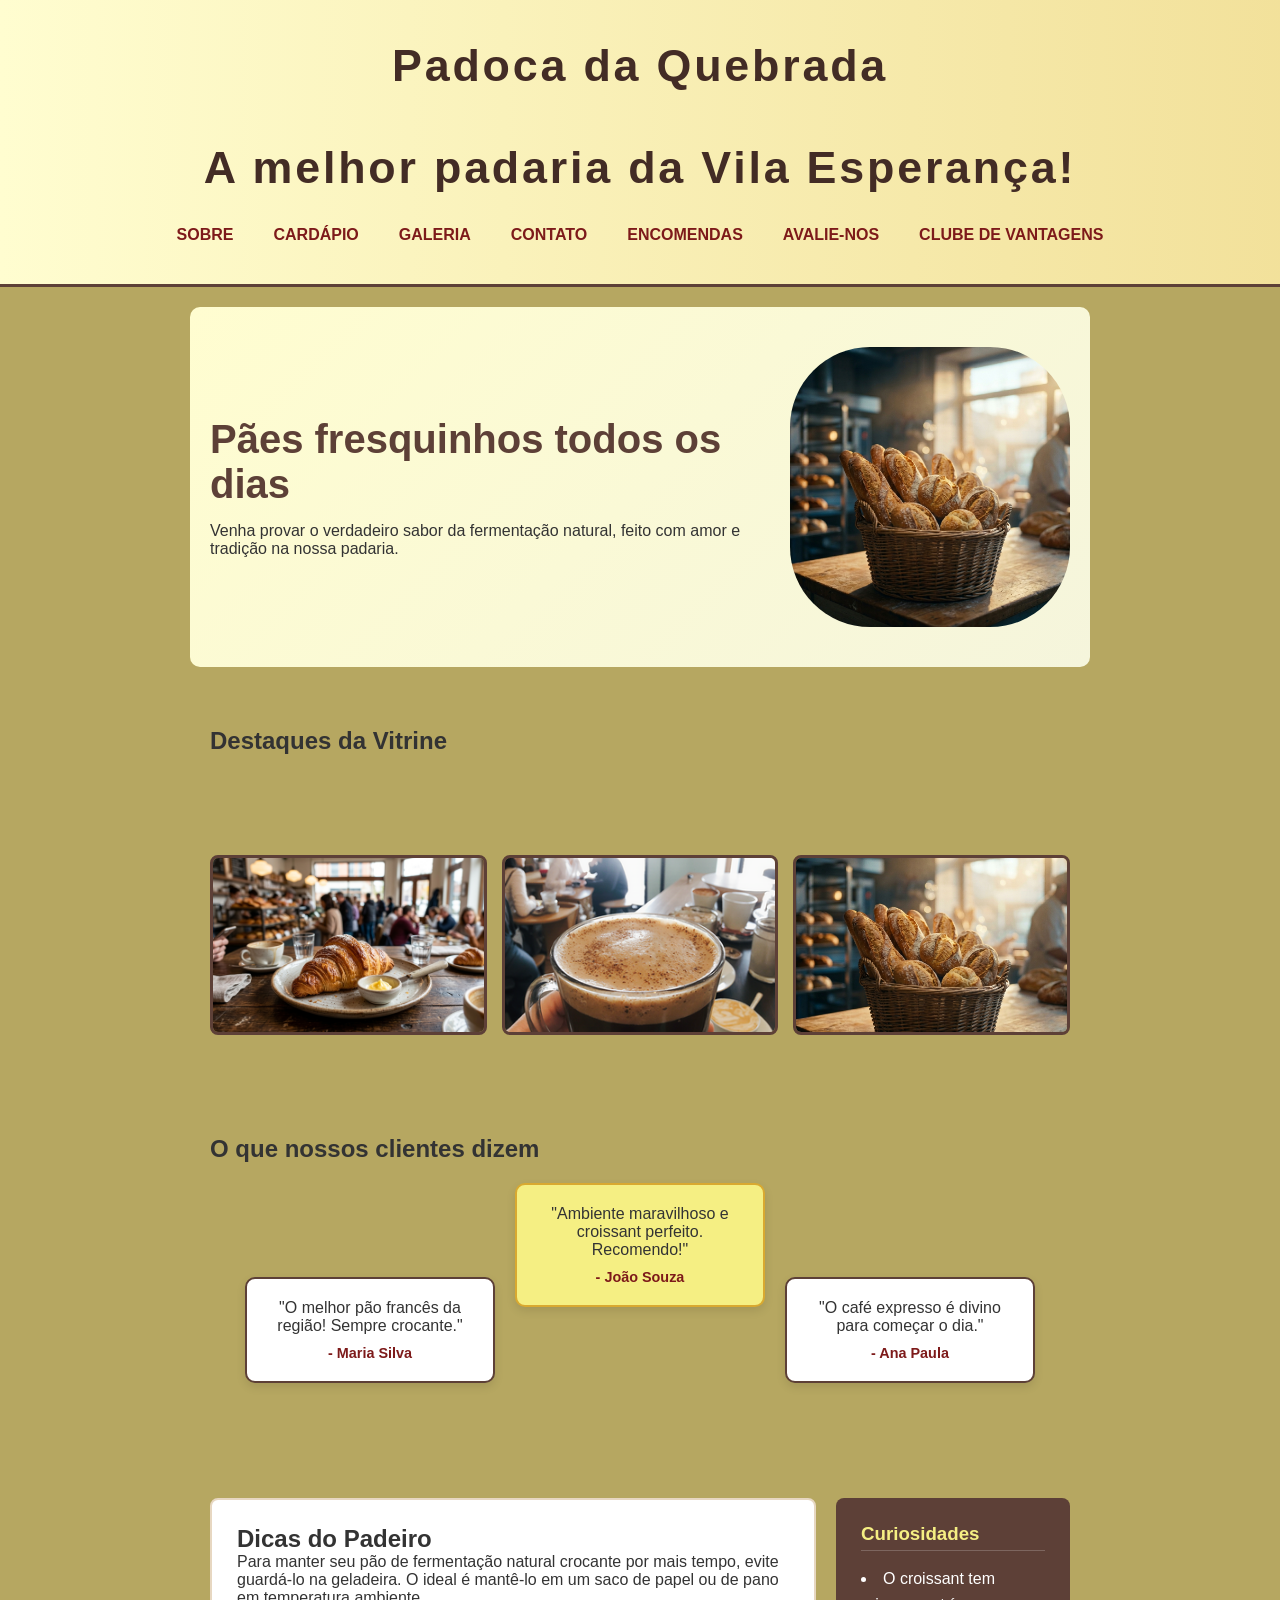
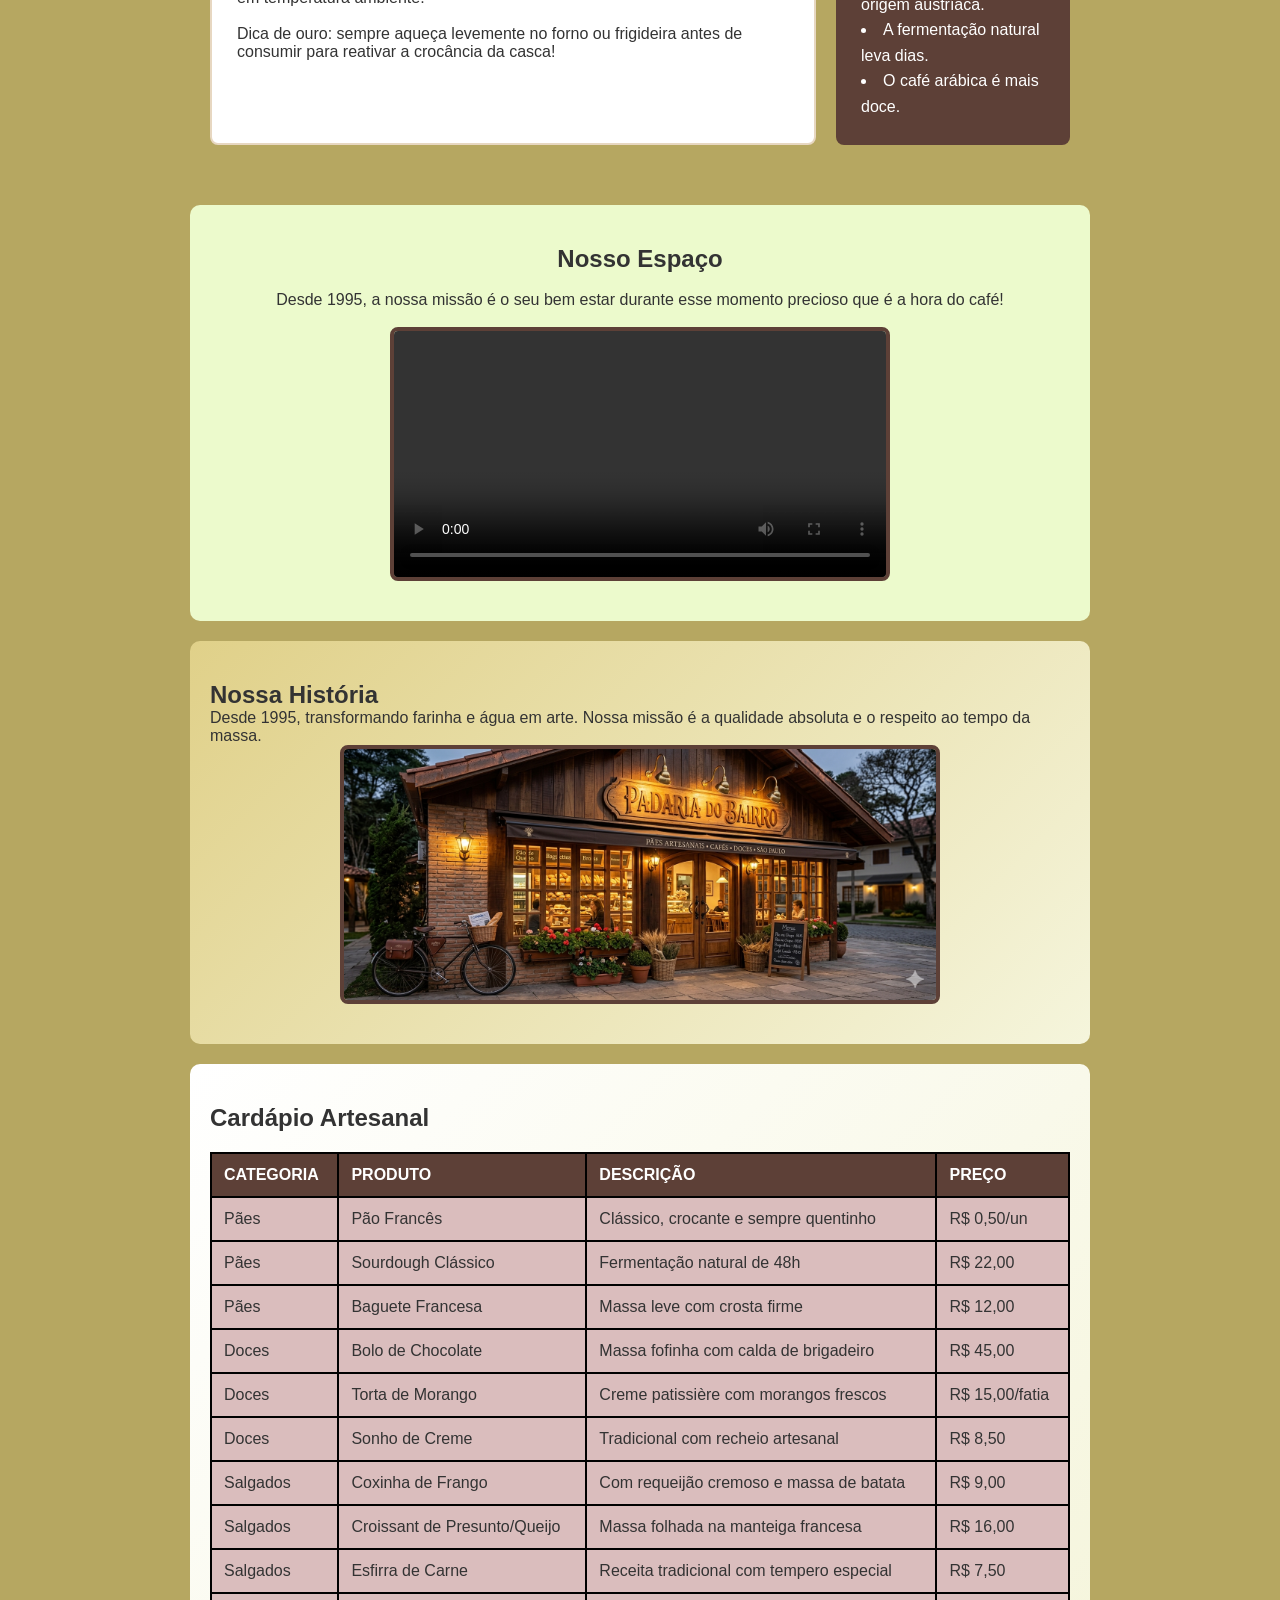
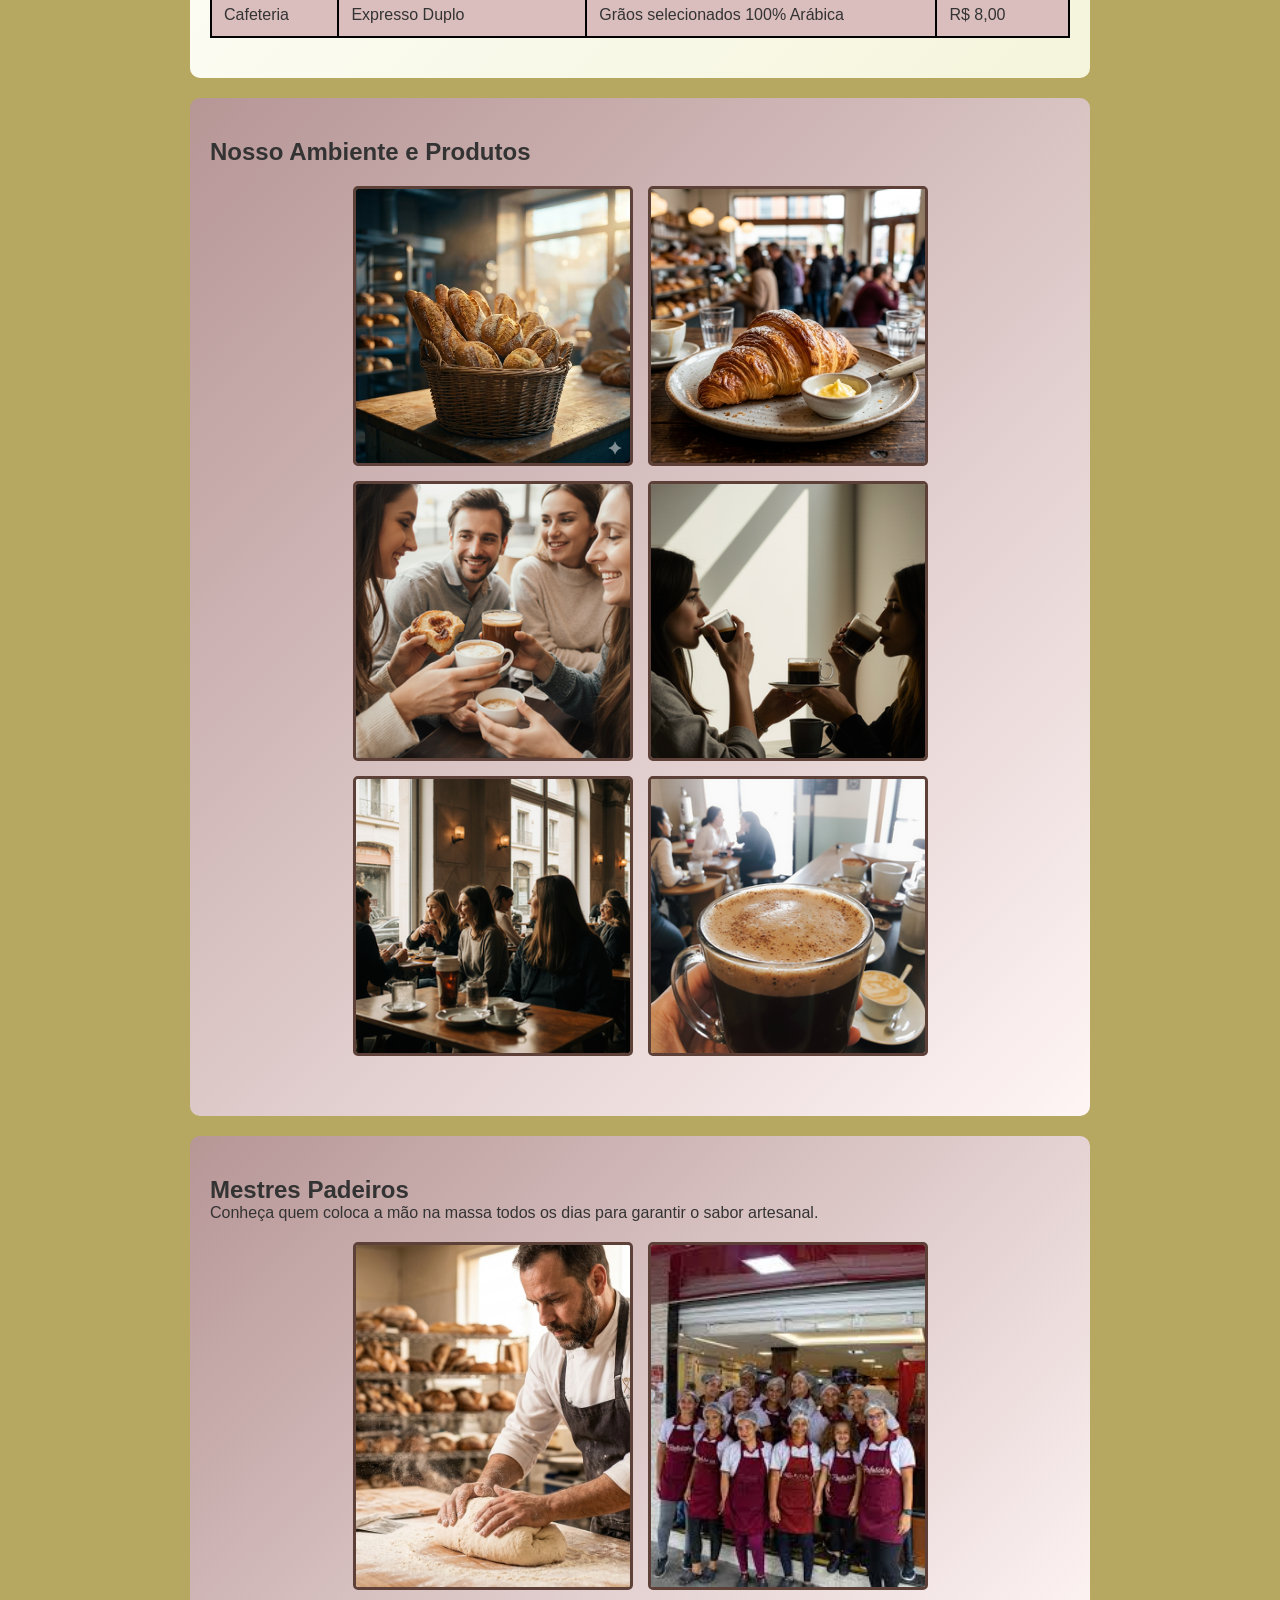
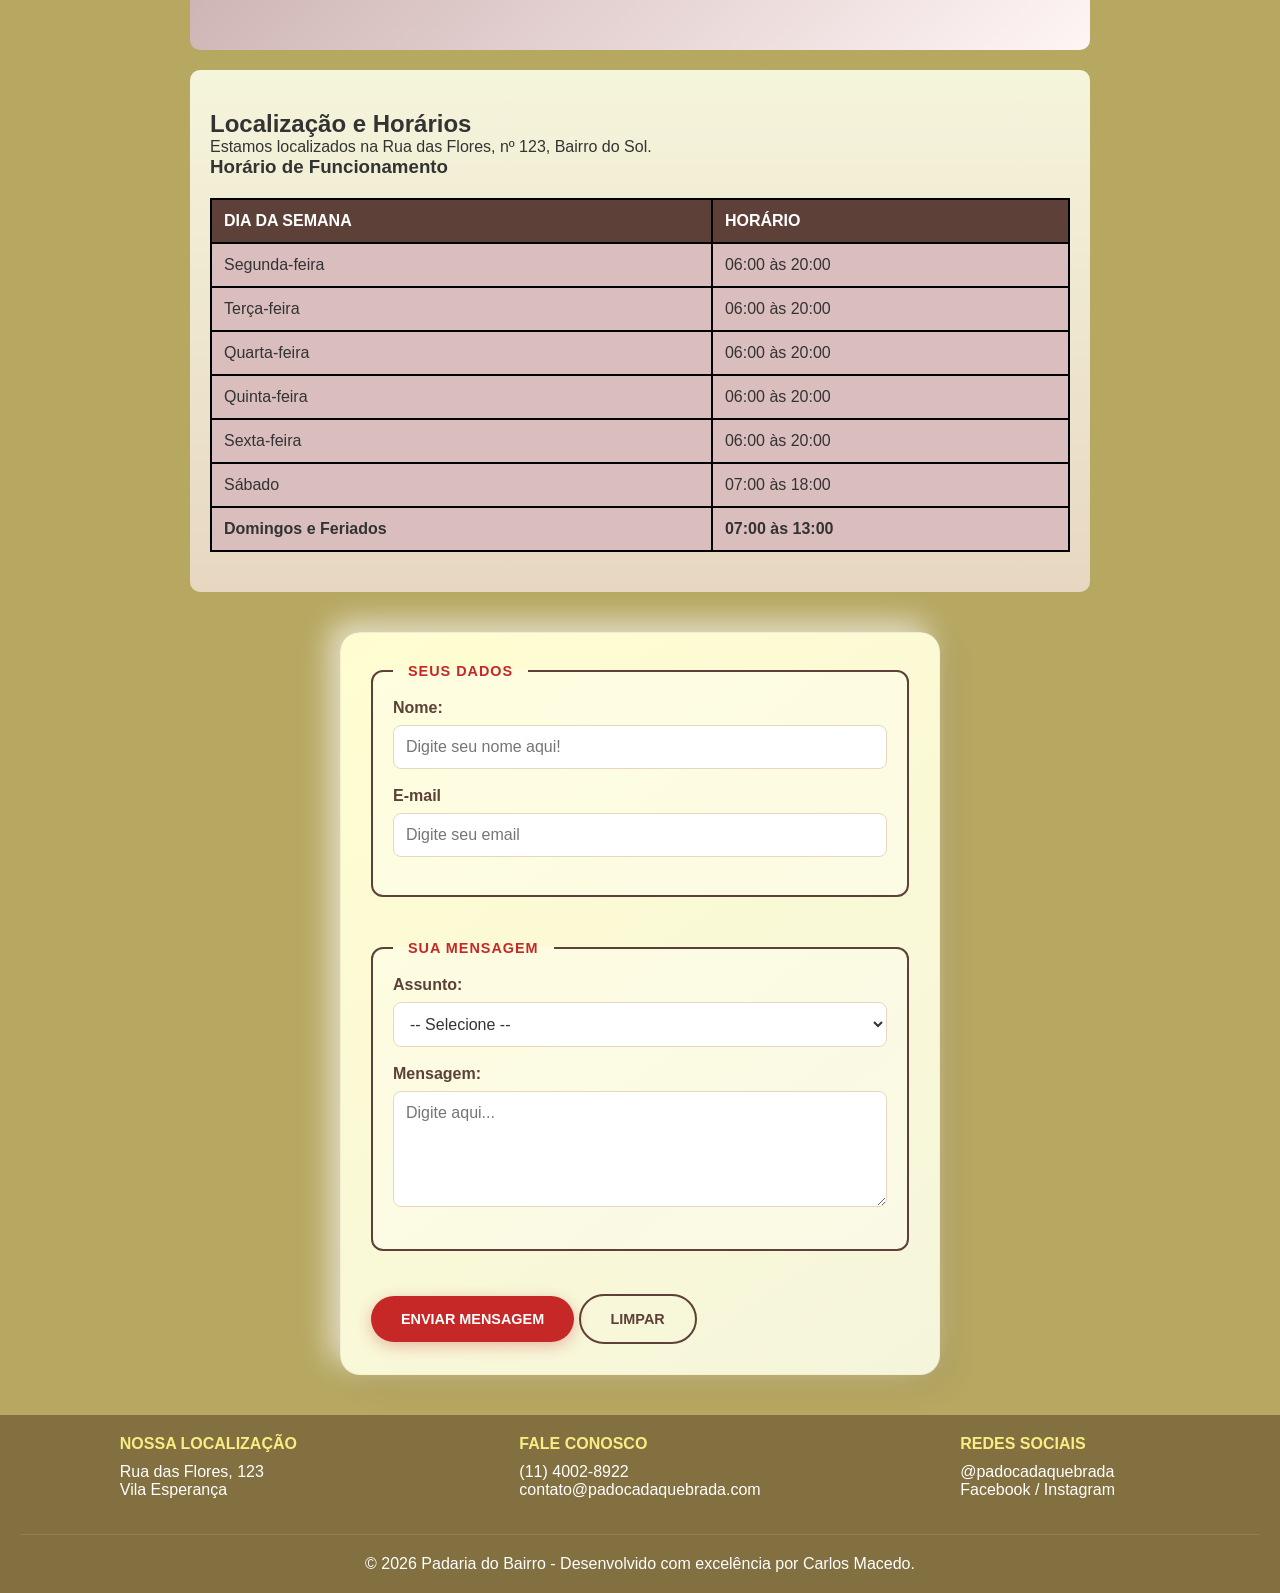
==== commit d3b1b2f0: "Atualizando o layout e inserindo novas seções" ====
--- a/index.html
+++ b/index.html
@@ -24,7 +24,6 @@
                 <li><a href="pedidos.html">Encomendas</a></li>
                 <li><a href="feedback.html">Avalie-nos</a></li>
                 <li><a href="cadastro.html">Clube de Vantagens</a></li>
-                <li><a href="aula.html">Aula</a></li>
             </ul>
         </nav>
     </header>
